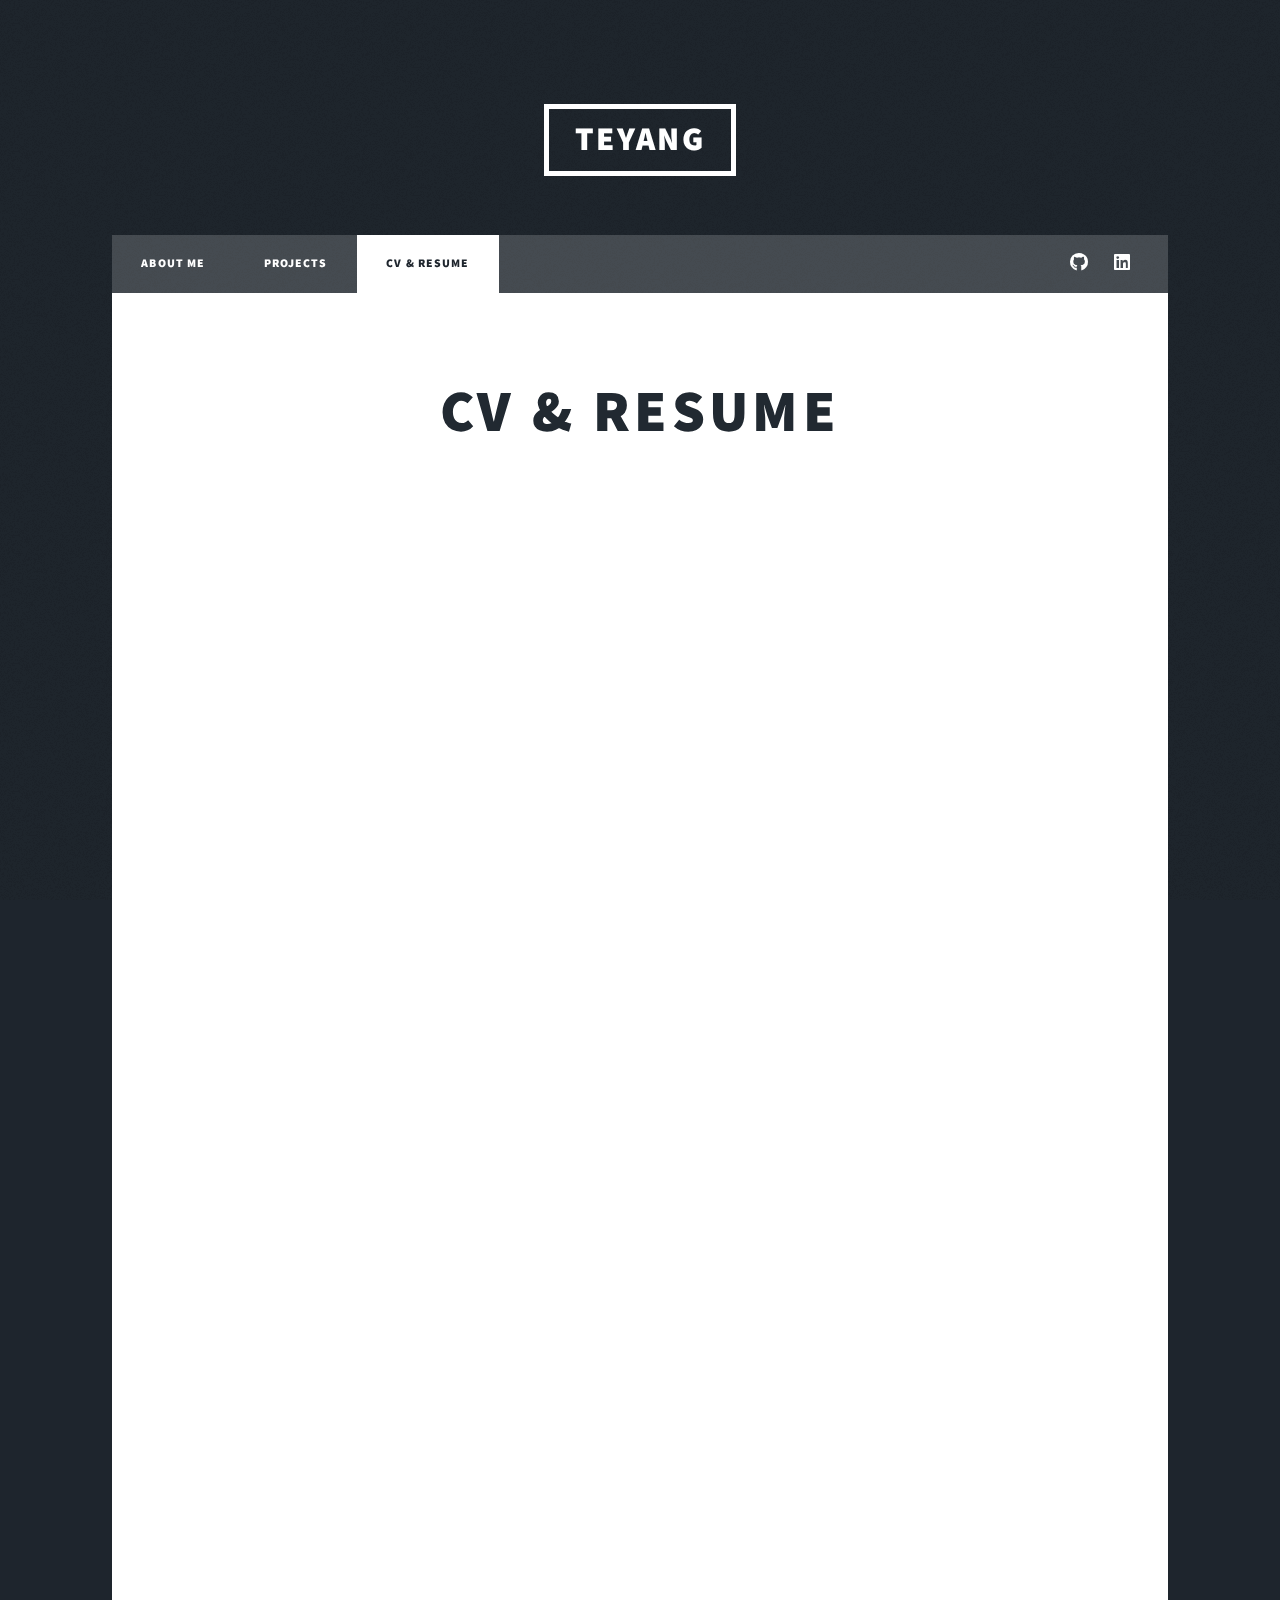
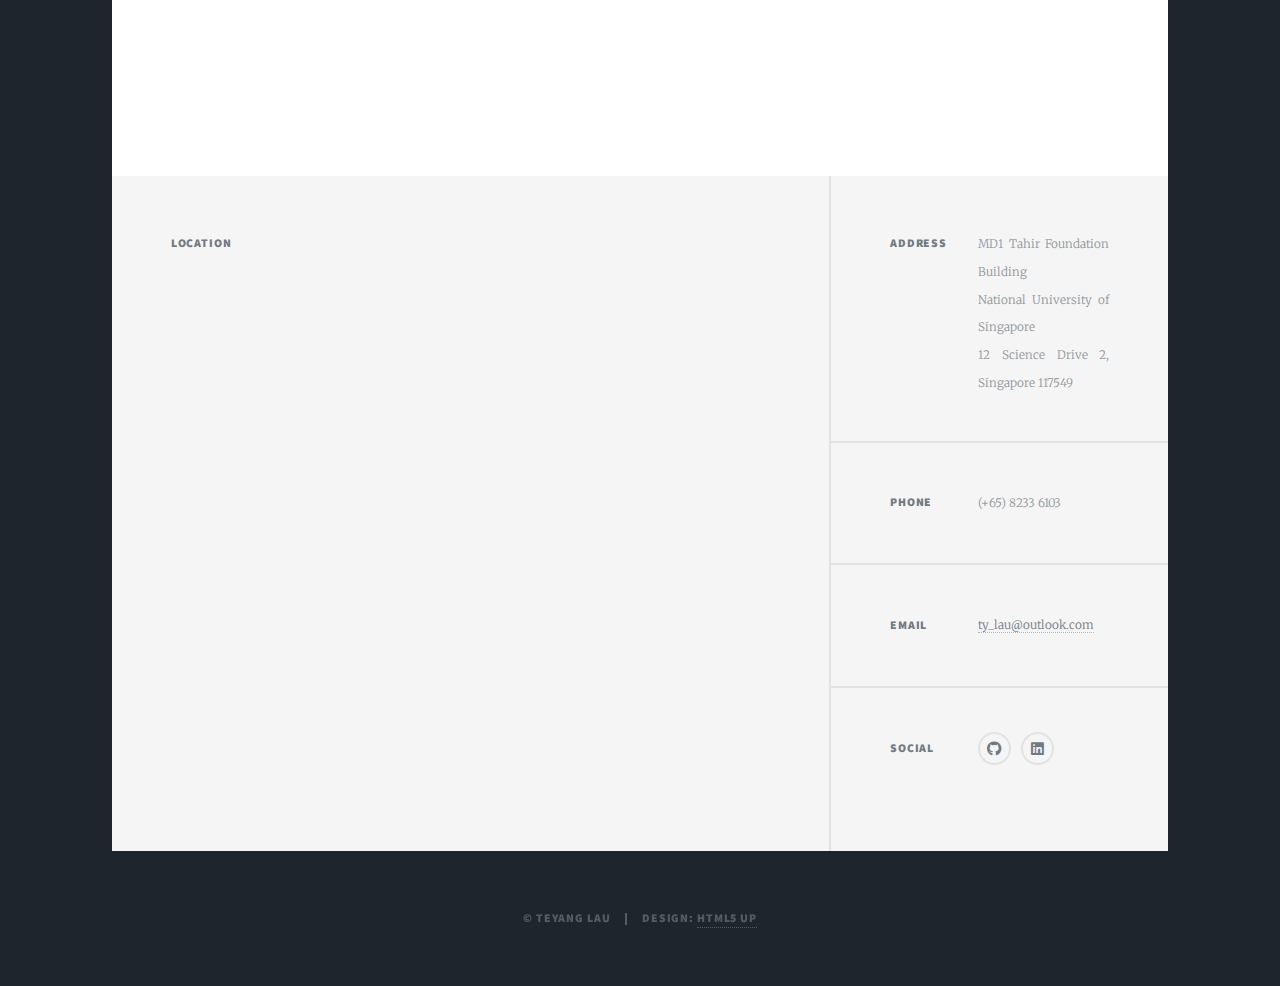
==== cv.html @ 0a4245a4 "updated cv and resume" ====
<!DOCTYPE HTML>
<!--
	Massively by HTML5 UP
	html5up.net | @ajlkn
	Free for personal and commercial use under the CCA 3.0 license (html5up.net/license)
-->
<html>
	<head>
		<title>CV - TeYang Lau</title>
		<meta charset="utf-8" />
		<meta name="viewport" content="width=device-width, initial-scale=1, user-scalable=no" />
		<link rel="stylesheet" href="assets/css/main.css" />
		<noscript><link rel="stylesheet" href="assets/css/noscript.css" /></noscript>
	</head>
	<body class="is-preload">

		<!-- Wrapper -->
			<div id="wrapper">

				<!-- Header -->
					<header id="header">
						<a href="index.html" class="logo">TeYang</a>
					</header>

				<!-- Nav -->
					<nav id="nav">
						<ul class="links">
							<li><a href="index.html">About Me</a></li>
							<li><a href="projects.html">Projects</a></li>
							<li class="active"><a href="cv.html">CV & Resume</a></li>
						</ul>
						<ul class="icons">
							<li><a href="https://github.com/teyang-lau" target="_blank" class="icon brands fa-github"><span class="label">GitHub</span></a></li>
							<li><a href="https://linkedin.com/in/teyang-lau" target="_blank" class="icon brands fa-linkedin"><span class="label">Linkedin</span></a></li>
						</ul>
					</nav>

				<!-- Main -->
					<div id="main">

						<!-- Post -->
							<section class="post">
								<header class="major">
									<h1>CV & Resume</h1>
								</header>
								<iframe src="images/CV_Resume.pdf#toolbar=0" width="100%" height="1200px"></iframe>

								

</code></pre>

							</section>

					</div>

				<!-- Footer -->
				<footer id="footer">
					<section>
						<h3>Location</h3>
						<br />
						<iframe width="600" height="500" frameborder="0" scrolling="no" marginheight="0" marginwidth="0" src="https://maps.google.com/maps?width=506&amp;height=400&amp;hl=en&amp;q=%20Singapore+(Location)&amp;t=&amp;z=2&amp;ie=UTF8&amp;iwloc=B&amp;output=embed">
						</iframe>
					</section>
					<section class="split contact">
						<section class="alt">
							<h3>Address</h3>
							<p> MD1 Tahir Foundation Building <br />
							National University of Singapore <br />
							12 Science Drive 2, Singapore 117549</p>
						</section>
						<section>
							<h3>Phone</h3>
							<p>(+65) 8233 6103</p>
						</section>
						<section>
							<h3>Email</h3>
							<p><a href="mailto:ty_lau@outlook.com">ty_lau@outlook.com</a></p>
						</section>
						<section>
							<h3>Social</h3>
							<ul class="icons alt">
								<li><a href="https://github.com/teyang-lau" target="_blank" class="icon brands alt fa-github"><span class="label">GitHub</span></a></li>
							<li><a href="https://linkedin.com/in/teyang-lau" target="_blank" class="icon brands alt fa-linkedin"><span class="label">Linkedin</span></a></li>
							</ul>
						</section>
					</section>
				</footer>

				<!-- Copyright -->
					<div id="copyright">
						<ul><li>&copy; TeYang Lau</li><li>Design: <a href="https://html5up.net">HTML5 UP</a></li></ul>
					</div>

			</div>

		<!-- Scripts -->
			<script src="assets/js/jquery.min.js"></script>
			<script src="assets/js/jquery.scrollex.min.js"></script>
			<script src="assets/js/jquery.scrolly.min.js"></script>
			<script src="assets/js/browser.min.js"></script>
			<script src="assets/js/breakpoints.min.js"></script>
			<script src="assets/js/util.js"></script>
			<script src="assets/js/main.js"></script>

	</body>
</html>
---- assets/css/main.css ----
@import url(fontawesome-all.min.css);
@import url("https://fonts.googleapis.com/css?family=Merriweather:300,700,300italic,700italic|Source+Sans+Pro:900");

/*
	Massively by HTML5 UP
	html5up.net | @ajlkn
	Free for personal and commercial use under the CCA 3.0 license (html5up.net/license)
*/

html, body, div, span, applet, object,
iframe, h1, h2, h3, h4, h5, h6, p, blockquote,
pre, a, abbr, acronym, address, big, cite,
code, del, dfn, em, img, ins, kbd, q, s, samp,
small, strike, strong, sub, sup, tt, var, b,
u, i, center, dl, dt, dd, ol, ul, li, fieldset,
form, label, legend, table, caption, tbody,
tfoot, thead, tr, th, td, article, aside,
canvas, details, embed, figure, figcaption,
footer, header, hgroup, menu, nav, output, ruby,
section, summary, time, mark, audio, video {
	margin: 0;
	padding: 0;
	border: 0;
	font-size: 100%;
	font: inherit;
	vertical-align: baseline;}

article, aside, details, figcaption, figure,
footer, header, hgroup, menu, nav, section {
	display: block;}

body {
	line-height: 1;
}

ol, ul {
	list-style: none;
}

blockquote, q {
	quotes: none;
}

	blockquote:before, blockquote:after, q:before, q:after {
		content: '';
		content: none;
	}

table {
	border-collapse: collapse;
	border-spacing: 0;
}

body {
	-webkit-text-size-adjust: none;
}

mark {
	background-color: transparent;
	color: inherit;
}

input::-moz-focus-inner {
	border: 0;
	padding: 0;
}

input, select, textarea {
	-moz-appearance: none;
	-webkit-appearance: none;
	-ms-appearance: none;
	appearance: none;
}

/* Basic */

	@-ms-viewport {
		width: device-width;
	}

	body {
		-ms-overflow-style: scrollbar;
	}

	@media screen and (max-width: 480px) {

		html, body {
			min-width: 320px;
		}

	}

	html {
		box-sizing: border-box;
	}

	*, *:before, *:after {
		box-sizing: inherit;
	}

	body {
		background-color: #1e252d;
	}

		body.is-preload *, body.is-preload *:before, body.is-preload *:after {
			-moz-animation: none !important;
			-webkit-animation: none !important;
			-ms-animation: none !important;
			animation: none !important;
			-moz-transition: none !important;
			-webkit-transition: none !important;
			-ms-transition: none !important;
			transition: none !important;
		}

/* Type */

	html {
		font-size: 16pt;
	}

		@media screen and (max-width: 1680px) {

			html {
				font-size: 12pt;
			}

		}

		@media screen and (max-width: 1280px) {

			html {
				font-size: 11pt;
			}

		}

		@media screen and (max-width: 360px) {

			html {
				font-size: 10pt;
			}

		}

	body {
		color: #212931;
	}

	body, input, select, textarea {
		font-family: "Merriweather", Georgia, serif;
		font-weight: 300;
		font-size: 1rem;
		line-height: 2.375;
	}

	a {
		-moz-transition: color 0.2s ease-in-out, background-color 0.2s ease-in-out, border-color 0.2s ease-in-out, box-shadow 0.2s ease-in-out;
		-webkit-transition: color 0.2s ease-in-out, background-color 0.2s ease-in-out, border-color 0.2s ease-in-out, box-shadow 0.2s ease-in-out;
		-ms-transition: color 0.2s ease-in-out, background-color 0.2s ease-in-out, border-color 0.2s ease-in-out, box-shadow 0.2s ease-in-out;
		transition: color 0.2s ease-in-out, background-color 0.2s ease-in-out, border-color 0.2s ease-in-out, box-shadow 0.2s ease-in-out;
		border-bottom: dotted 1px;
		text-decoration: none;
	}

		a:hover {
			border-bottom-color: transparent;
		}

	strong, b {
		font-weight: 600;
	}

	em, i {
		font-style: italic;
	}

	p {
		text-align: justify;
		margin: 0 0 2rem 0;
	}

	h1, h2, h3, h4, h5, h6 {
		font-family: "Source Sans Pro", Helvetica, sans-serif;
		font-weight: 900;
		line-height: 1.5;
		letter-spacing: 0.075em;
		text-transform: uppercase;
		margin: 0 0 1rem 0;
	}

		h1 a, h2 a, h3 a, h4 a, h5 a, h6 a {
			border-bottom: 0;
			color: inherit;
			text-decoration: none;
		}

	h1 {
		font-size: 4rem;
		line-height: 1.1;
		margin: 0 0 2rem 0;
	}

	h2 {
		font-size: 1.75rem;
		line-height: 1.3;
		margin: 0 0 1.5rem 0;
	}

	h3 {
		font-size: 1.25rem;
		margin: 0 0 1.5rem 0;
	}

	h4 {
		font-size: 1rem;
	}

	h5 {
		font-size: 0.9rem;
	}

	h6 {
		font-size: 0.8rem;
	}

	sub {
		font-size: 0.8rem;
		position: relative;
		top: 0.5rem;
	}

	sup {
		font-size: 0.8rem;
		position: relative;
		top: -0.5rem;
	}

	blockquote {
		border-left: solid 4px;
		font-style: italic;
		margin: 0 0 2rem 0;
		padding: 0.5rem 0 0.5rem 2rem;
	}

	code {
		border: solid 2px;
		font-family: "Courier New", monospace;
		font-size: 0.9rem;
		margin: 0 0.25rem;
		padding: 0.25rem 0.65rem;
	}

	pre {
		-webkit-overflow-scrolling: touch;
		font-family: "Courier New", monospace;
		font-size: 0.9rem;
		margin: 0 0 2rem 0;
	}

		pre code {
			display: block;
			line-height: 1.75;
			padding: 1rem 1.5rem;
			overflow-x: auto;
		}

	hr {
		border: 0;
		border-bottom: solid 2px;
		margin: 3rem 0;
	}

		hr.major {
			margin: 5rem 0;
		}

	.align-left {
		text-align: left;
	}

	.align-center {
		text-align: center;
	}

	.align-right {
		text-align: right;
	}

	input, select, textarea {
		color: #212931;
	}

	a {
		color: #212931;
		border-bottom-color: rgba(33, 41, 49, 0.5);
	}

		a:hover {
			border-bottom-color: transparent;
			color: #18bfef !important;
		}

	strong, b {
		color: #212931;
	}

	h1, h2, h3, h4, h5, h6 {
		color: #212931;
	}

	blockquote {
		border-left-color: #eeeeee;
	}

	code {
		background: rgba(220, 220, 220, 0.25);
		border-color: #eeeeee;
	}

	hr {
		border-bottom-color: #eeeeee;
	}

/* Row */

	.row {
		display: flex;
		flex-wrap: wrap;
		box-sizing: border-box;
		align-items: stretch;
	}

		.row > * {
			box-sizing: border-box;
		}

		.row.gtr-uniform > * > :last-child {
			margin-bottom: 0;
		}

		.row.aln-left {
			justify-content: flex-start;
		}

		.row.aln-center {
			justify-content: center;
		}

		.row.aln-right {
			justify-content: flex-end;
		}

		.row.aln-top {
			align-items: flex-start;
		}

		.row.aln-middle {
			align-items: center;
		}

		.row.aln-bottom {
			align-items: flex-end;
		}

		.row > .imp {
			order: -1;
		}

		.row > .col-1 {
			width: 8.33333%;
		}

		.row > .off-1 {
			margin-left: 8.33333%;
		}

		.row > .col-2 {
			width: 16.66667%;
		}

		.row > .off-2 {
			margin-left: 16.66667%;
		}

		.row > .col-3 {
			width: 25%;
		}

		.row > .off-3 {
			margin-left: 25%;
		}

		.row > .col-4 {
			width: 33.33333%;
		}

		.row > .off-4 {
			margin-left: 33.33333%;
		}

		.row > .col-5 {
			width: 41.66667%;
		}

		.row > .off-5 {
			margin-left: 41.66667%;
		}

		.row > .col-6 {
			width: 50%;
		}

		.row > .off-6 {
			margin-left: 50%;
		}

		.row > .col-7 {
			width: 58.33333%;
		}

		.row > .off-7 {
			margin-left: 58.33333%;
		}

		.row > .col-8 {
			width: 66.66667%;
		}

		.row > .off-8 {
			margin-left: 66.66667%;
		}

		.row > .col-9 {
			width: 75%;
		}

		.row > .off-9 {
			margin-left: 75%;
		}

		.row > .col-10 {
			width: 83.33333%;
		}

		.row > .off-10 {
			margin-left: 83.33333%;
		}

		.row > .col-11 {
			width: 91.66667%;
		}

		.row > .off-11 {
			margin-left: 91.66667%;
		}

		.row > .col-12 {
			width: 100%;
		}

		.row > .off-12 {
			margin-left: 100%;
		}

		.row.gtr-0 {
			margin-top: 0;
			margin-left: 0rem;
		}

			.row.gtr-0 > * {
				padding: 0 0 0 0rem;
			}

			.row.gtr-0.gtr-uniform {
				margin-top: 0rem;
			}

				.row.gtr-0.gtr-uniform > * {
					padding-top: 0rem;
				}

		.row.gtr-25 {
			margin-top: 0;
			margin-left: -0.375rem;
		}

			.row.gtr-25 > * {
				padding: 0 0 0 0.375rem;
			}

			.row.gtr-25.gtr-uniform {
				margin-top: -0.375rem;
			}

				.row.gtr-25.gtr-uniform > * {
					padding-top: 0.375rem;
				}

		.row.gtr-50 {
			margin-top: 0;
			margin-left: -0.75rem;
		}

			.row.gtr-50 > * {
				padding: 0 0 0 0.75rem;
			}

			.row.gtr-50.gtr-uniform {
				margin-top: -0.75rem;
			}

				.row.gtr-50.gtr-uniform > * {
					padding-top: 0.75rem;
				}

		.row {
			margin-top: 0;
			margin-left: -1.5rem;
		}

			.row > * {
				padding: 0 0 0 1.5rem;
			}

			.row.gtr-uniform {
				margin-top: -1.5rem;
			}

				.row.gtr-uniform > * {
					padding-top: 1.5rem;
				}

		.row.gtr-150 {
			margin-top: 0;
			margin-left: -2.25rem;
		}

			.row.gtr-150 > * {
				padding: 0 0 0 2.25rem;
			}

			.row.gtr-150.gtr-uniform {
				margin-top: -2.25rem;
			}

				.row.gtr-150.gtr-uniform > * {
					padding-top: 2.25rem;
				}

		.row.gtr-200 {
			margin-top: 0;
			margin-left: -3rem;
		}

			.row.gtr-200 > * {
				padding: 0 0 0 3rem;
			}

			.row.gtr-200.gtr-uniform {
				margin-top: -3rem;
			}

				.row.gtr-200.gtr-uniform > * {
					padding-top: 3rem;
				}

		@media screen and (max-width: 1680px) {

			.row {
				display: flex;
				flex-wrap: wrap;
				box-sizing: border-box;
				align-items: stretch;
			}

				.row > * {
					box-sizing: border-box;
				}

				.row.gtr-uniform > * > :last-child {
					margin-bottom: 0;
				}

				.row.aln-left {
					justify-content: flex-start;
				}

				.row.aln-center {
					justify-content: center;
				}

				.row.aln-right {
					justify-content: flex-end;
				}

				.row.aln-top {
					align-items: flex-start;
				}

				.row.aln-middle {
					align-items: center;
				}

				.row.aln-bottom {
					align-items: flex-end;
				}

				.row > .imp-xlarge {
					order: -1;
				}

				.row > .col-1-xlarge {
					width: 8.33333%;
				}

				.row > .off-1-xlarge {
					margin-left: 8.33333%;
				}

				.row > .col-2-xlarge {
					width: 16.66667%;
				}

				.row > .off-2-xlarge {
					margin-left: 16.66667%;
				}

				.row > .col-3-xlarge {
					width: 25%;
				}

				.row > .off-3-xlarge {
					margin-left: 25%;
				}

				.row > .col-4-xlarge {
					width: 33.33333%;
				}

				.row > .off-4-xlarge {
					margin-left: 33.33333%;
				}

				.row > .col-5-xlarge {
					width: 41.66667%;
				}

				.row > .off-5-xlarge {
					margin-left: 41.66667%;
				}

				.row > .col-6-xlarge {
					width: 50%;
				}

				.row > .off-6-xlarge {
					margin-left: 50%;
				}

				.row > .col-7-xlarge {
					width: 58.33333%;
				}

				.row > .off-7-xlarge {
					margin-left: 58.33333%;
				}

				.row > .col-8-xlarge {
					width: 66.66667%;
				}

				.row > .off-8-xlarge {
					margin-left: 66.66667%;
				}

				.row > .col-9-xlarge {
					width: 75%;
				}

				.row > .off-9-xlarge {
					margin-left: 75%;
				}

				.row > .col-10-xlarge {
					width: 83.33333%;
				}

				.row > .off-10-xlarge {
					margin-left: 83.33333%;
				}

				.row > .col-11-xlarge {
					width: 91.66667%;
				}

				.row > .off-11-xlarge {
					margin-left: 91.66667%;
				}

				.row > .col-12-xlarge {
					width: 100%;
				}

				.row > .off-12-xlarge {
					margin-left: 100%;
				}

				.row.gtr-0 {
					margin-top: 0;
					margin-left: 0rem;
				}

					.row.gtr-0 > * {
						padding: 0 0 0 0rem;
					}

					.row.gtr-0.gtr-uniform {
						margin-top: 0rem;
					}

						.row.gtr-0.gtr-uniform > * {
							padding-top: 0rem;
						}

				.row.gtr-25 {
					margin-top: 0;
					margin-left: -0.375rem;
				}

					.row.gtr-25 > * {
						padding: 0 0 0 0.375rem;
					}

					.row.gtr-25.gtr-uniform {
						margin-top: -0.375rem;
					}

						.row.gtr-25.gtr-uniform > * {
							padding-top: 0.375rem;
						}

				.row.gtr-50 {
					margin-top: 0;
					margin-left: -0.75rem;
				}

					.row.gtr-50 > * {
						padding: 0 0 0 0.75rem;
					}

					.row.gtr-50.gtr-uniform {
						margin-top: -0.75rem;
					}

						.row.gtr-50.gtr-uniform > * {
							padding-top: 0.75rem;
						}

				.row {
					margin-top: 0;
					margin-left: -1.5rem;
				}

					.row > * {
						padding: 0 0 0 1.5rem;
					}

					.row.gtr-uniform {
						margin-top: -1.5rem;
					}

						.row.gtr-uniform > * {
							padding-top: 1.5rem;
						}

				.row.gtr-150 {
					margin-top: 0;
					margin-left: -2.25rem;
				}

					.row.gtr-150 > * {
						padding: 0 0 0 2.25rem;
					}

					.row.gtr-150.gtr-uniform {
						margin-top: -2.25rem;
					}

						.row.gtr-150.gtr-uniform > * {
							padding-top: 2.25rem;
						}

				.row.gtr-200 {
					margin-top: 0;
					margin-left: -3rem;
				}

					.row.gtr-200 > * {
						padding: 0 0 0 3rem;
					}

					.row.gtr-200.gtr-uniform {
						margin-top: -3rem;
					}

						.row.gtr-200.gtr-uniform > * {
							padding-top: 3rem;
						}

		}

		@media screen and (max-width: 1280px) {

			.row {
				display: flex;
				flex-wrap: wrap;
				box-sizing: border-box;
				align-items: stretch;
			}

				.row > * {
					box-sizing: border-box;
				}

				.row.gtr-uniform > * > :last-child {
					margin-bottom: 0;
				}

				.row.aln-left {
					justify-content: flex-start;
				}

				.row.aln-center {
					justify-content: center;
				}

				.row.aln-right {
					justify-content: flex-end;
				}

				.row.aln-top {
					align-items: flex-start;
				}

				.row.aln-middle {
					align-items: center;
				}

				.row.aln-bottom {
					align-items: flex-end;
				}

				.row > .imp-large {
					order: -1;
				}

				.row > .col-1-large {
					width: 8.33333%;
				}

				.row > .off-1-large {
					margin-left: 8.33333%;
				}

				.row > .col-2-large {
					width: 16.66667%;
				}

				.row > .off-2-large {
					margin-left: 16.66667%;
				}

				.row > .col-3-large {
					width: 25%;
				}

				.row > .off-3-large {
					margin-left: 25%;
				}

				.row > .col-4-large {
					width: 33.33333%;
				}

				.row > .off-4-large {
					margin-left: 33.33333%;
				}

				.row > .col-5-large {
					width: 41.66667%;
				}

				.row > .off-5-large {
					margin-left: 41.66667%;
				}

				.row > .col-6-large {
					width: 50%;
				}

				.row > .off-6-large {
					margin-left: 50%;
				}

				.row > .col-7-large {
					width: 58.33333%;
				}

				.row > .off-7-large {
					margin-left: 58.33333%;
				}

				.row > .col-8-large {
					width: 66.66667%;
				}

				.row > .off-8-large {
					margin-left: 66.66667%;
				}

				.row > .col-9-large {
					width: 75%;
				}

				.row > .off-9-large {
					margin-left: 75%;
				}

				.row > .col-10-large {
					width: 83.33333%;
				}

				.row > .off-10-large {
					margin-left: 83.33333%;
				}

				.row > .col-11-large {
					width: 91.66667%;
				}

				.row > .off-11-large {
					margin-left: 91.66667%;
				}

				.row > .col-12-large {
					width: 100%;
				}

				.row > .off-12-large {
					margin-left: 100%;
				}

				.row.gtr-0 {
					margin-top: 0;
					margin-left: 0rem;
				}

					.row.gtr-0 > * {
						padding: 0 0 0 0rem;
					}

					.row.gtr-0.gtr-uniform {
						margin-top: 0rem;
					}

						.row.gtr-0.gtr-uniform > * {
							padding-top: 0rem;
						}

				.row.gtr-25 {
					margin-top: 0;
					margin-left: -0.375rem;
				}

					.row.gtr-25 > * {
						padding: 0 0 0 0.375rem;
					}

					.row.gtr-25.gtr-uniform {
						margin-top: -0.375rem;
					}

						.row.gtr-25.gtr-uniform > * {
							padding-top: 0.375rem;
						}

				.row.gtr-50 {
					margin-top: 0;
					margin-left: -0.75rem;
				}

					.row.gtr-50 > * {
						padding: 0 0 0 0.75rem;
					}

					.row.gtr-50.gtr-uniform {
						margin-top: -0.75rem;
					}

						.row.gtr-50.gtr-uniform > * {
							padding-top: 0.75rem;
						}

				.row {
					margin-top: 0;
					margin-left: -1.5rem;
				}

					.row > * {
						padding: 0 0 0 1.5rem;
					}

					.row.gtr-uniform {
						margin-top: -1.5rem;
					}

						.row.gtr-uniform > * {
							padding-top: 1.5rem;
						}

				.row.gtr-150 {
					margin-top: 0;
					margin-left: -2.25rem;
				}

					.row.gtr-150 > * {
						padding: 0 0 0 2.25rem;
					}

					.row.gtr-150.gtr-uniform {
						margin-top: -2.25rem;
					}

						.row.gtr-150.gtr-uniform > * {
							padding-top: 2.25rem;
						}

				.row.gtr-200 {
					margin-top: 0;
					margin-left: -3rem;
				}

					.row.gtr-200 > * {
						padding: 0 0 0 3rem;
					}

					.row.gtr-200.gtr-uniform {
						margin-top: -3rem;
					}

						.row.gtr-200.gtr-uniform > * {
							padding-top: 3rem;
						}

		}

		@media screen and (max-width: 980px) {

			.row {
				display: flex;
				flex-wrap: wrap;
				box-sizing: border-box;
				align-items: stretch;
			}

				.row > * {
					box-sizing: border-box;
				}

				.row.gtr-uniform > * > :last-child {
					margin-bottom: 0;
				}

				.row.aln-left {
					justify-content: flex-start;
				}

				.row.aln-center {
					justify-content: center;
				}

				.row.aln-right {
					justify-content: flex-end;
				}

				.row.aln-top {
					align-items: flex-start;
				}

				.row.aln-middle {
					align-items: center;
				}

				.row.aln-bottom {
					align-items: flex-end;
				}

				.row > .imp-medium {
					order: -1;
				}

				.row > .col-1-medium {
					width: 8.33333%;
				}

				.row > .off-1-medium {
					margin-left: 8.33333%;
				}

				.row > .col-2-medium {
					width: 16.66667%;
				}

				.row > .off-2-medium {
					margin-left: 16.66667%;
				}

				.row > .col-3-medium {
					width: 25%;
				}

				.row > .off-3-medium {
					margin-left: 25%;
				}

				.row > .col-4-medium {
					width: 33.33333%;
				}

				.row > .off-4-medium {
					margin-left: 33.33333%;
				}

				.row > .col-5-medium {
					width: 41.66667%;
				}

				.row > .off-5-medium {
					margin-left: 41.66667%;
				}

				.row > .col-6-medium {
					width: 50%;
				}

				.row > .off-6-medium {
					margin-left: 50%;
				}

				.row > .col-7-medium {
					width: 58.33333%;
				}

				.row > .off-7-medium {
					margin-left: 58.33333%;
				}

				.row > .col-8-medium {
					width: 66.66667%;
				}

				.row > .off-8-medium {
					margin-left: 66.66667%;
				}

				.row > .col-9-medium {
					width: 75%;
				}

				.row > .off-9-medium {
					margin-left: 75%;
				}

				.row > .col-10-medium {
					width: 83.33333%;
				}

				.row > .off-10-medium {
					margin-left: 83.33333%;
				}

				.row > .col-11-medium {
					width: 91.66667%;
				}

				.row > .off-11-medium {
					margin-left: 91.66667%;
				}

				.row > .col-12-medium {
					width: 100%;
				}

				.row > .off-12-medium {
					margin-left: 100%;
				}

				.row.gtr-0 {
					margin-top: 0;
					margin-left: 0rem;
				}

					.row.gtr-0 > * {
						padding: 0 0 0 0rem;
					}

					.row.gtr-0.gtr-uniform {
						margin-top: 0rem;
					}

						.row.gtr-0.gtr-uniform > * {
							padding-top: 0rem;
						}

				.row.gtr-25 {
					margin-top: 0;
					margin-left: -0.375rem;
				}

					.row.gtr-25 > * {
						padding: 0 0 0 0.375rem;
					}

					.row.gtr-25.gtr-uniform {
						margin-top: -0.375rem;
					}

						.row.gtr-25.gtr-uniform > * {
							padding-top: 0.375rem;
						}

				.row.gtr-50 {
					margin-top: 0;
					margin-left: -0.75rem;
				}

					.row.gtr-50 > * {
						padding: 0 0 0 0.75rem;
					}

					.row.gtr-50.gtr-uniform {
						margin-top: -0.75rem;
					}

						.row.gtr-50.gtr-uniform > * {
							padding-top: 0.75rem;
						}

				.row {
					margin-top: 0;
					margin-left: -1.5rem;
				}

					.row > * {
						padding: 0 0 0 1.5rem;
					}

					.row.gtr-uniform {
						margin-top: -1.5rem;
					}

						.row.gtr-uniform > * {
							padding-top: 1.5rem;
						}

				.row.gtr-150 {
					margin-top: 0;
					margin-left: -2.25rem;
				}

					.row.gtr-150 > * {
						padding: 0 0 0 2.25rem;
					}

					.row.gtr-150.gtr-uniform {
						margin-top: -2.25rem;
					}

						.row.gtr-150.gtr-uniform > * {
							padding-top: 2.25rem;
						}

				.row.gtr-200 {
					margin-top: 0;
					margin-left: -3rem;
				}

					.row.gtr-200 > * {
						padding: 0 0 0 3rem;
					}

					.row.gtr-200.gtr-uniform {
						margin-top: -3rem;
					}

						.row.gtr-200.gtr-uniform > * {
							padding-top: 3rem;
						}

		}

		@media screen and (max-width: 736px) {

			.row {
				display: flex;
				flex-wrap: wrap;
				box-sizing: border-box;
				align-items: stretch;
			}

				.row > * {
					box-sizing: border-box;
				}

				.row.gtr-uniform > * > :last-child {
					margin-bottom: 0;
				}

				.row.aln-left {
					justify-content: flex-start;
				}

				.row.aln-center {
					justify-content: center;
				}

				.row.aln-right {
					justify-content: flex-end;
				}

				.row.aln-top {
					align-items: flex-start;
				}

				.row.aln-middle {
					align-items: center;
				}

				.row.aln-bottom {
					align-items: flex-end;
				}

				.row > .imp-small {
					order: -1;
				}

				.row > .col-1-small {
					width: 8.33333%;
				}

				.row > .off-1-small {
					margin-left: 8.33333%;
				}

				.row > .col-2-small {
					width: 16.66667%;
				}

				.row > .off-2-small {
					margin-left: 16.66667%;
				}

				.row > .col-3-small {
					width: 25%;
				}

				.row > .off-3-small {
					margin-left: 25%;
				}

				.row > .col-4-small {
					width: 33.33333%;
				}

				.row > .off-4-small {
					margin-left: 33.33333%;
				}

				.row > .col-5-small {
					width: 41.66667%;
				}

				.row > .off-5-small {
					margin-left: 41.66667%;
				}

				.row > .col-6-small {
					width: 50%;
				}

				.row > .off-6-small {
					margin-left: 50%;
				}

				.row > .col-7-small {
					width: 58.33333%;
				}

				.row > .off-7-small {
					margin-left: 58.33333%;
				}

				.row > .col-8-small {
					width: 66.66667%;
				}

				.row > .off-8-small {
					margin-left: 66.66667%;
				}

				.row > .col-9-small {
					width: 75%;
				}

				.row > .off-9-small {
					margin-left: 75%;
				}

				.row > .col-10-small {
					width: 83.33333%;
				}

				.row > .off-10-small {
					margin-left: 83.33333%;
				}

				.row > .col-11-small {
					width: 91.66667%;
				}

				.row > .off-11-small {
					margin-left: 91.66667%;
				}

				.row > .col-12-small {
					width: 100%;
				}

				.row > .off-12-small {
					margin-left: 100%;
				}

				.row.gtr-0 {
					margin-top: 0;
					margin-left: 0rem;
				}

					.row.gtr-0 > * {
						padding: 0 0 0 0rem;
					}

					.row.gtr-0.gtr-uniform {
						margin-top: 0rem;
					}

						.row.gtr-0.gtr-uniform > * {
							padding-top: 0rem;
						}

				.row.gtr-25 {
					margin-top: 0;
					margin-left: -0.375rem;
				}

					.row.gtr-25 > * {
						padding: 0 0 0 0.375rem;
					}

					.row.gtr-25.gtr-uniform {
						margin-top: -0.375rem;
					}

						.row.gtr-25.gtr-uniform > * {
							padding-top: 0.375rem;
						}

				.row.gtr-50 {
					margin-top: 0;
					margin-left: -0.75rem;
				}

					.row.gtr-50 > * {
						padding: 0 0 0 0.75rem;
					}

					.row.gtr-50.gtr-uniform {
						margin-top: -0.75rem;
					}

						.row.gtr-50.gtr-uniform > * {
							padding-top: 0.75rem;
						}

				.row {
					margin-top: 0;
					margin-left: -1.5rem;
				}

					.row > * {
						padding: 0 0 0 1.5rem;
					}

					.row.gtr-uniform {
						margin-top: -1.5rem;
					}

						.row.gtr-uniform > * {
							padding-top: 1.5rem;
						}

				.row.gtr-150 {
					margin-top: 0;
					margin-left: -2.25rem;
				}

					.row.gtr-150 > * {
						padding: 0 0 0 2.25rem;
					}

					.row.gtr-150.gtr-uniform {
						margin-top: -2.25rem;
					}

						.row.gtr-150.gtr-uniform > * {
							padding-top: 2.25rem;
						}

				.row.gtr-200 {
					margin-top: 0;
					margin-left: -3rem;
				}

					.row.gtr-200 > * {
						padding: 0 0 0 3rem;
					}

					.row.gtr-200.gtr-uniform {
						margin-top: -3rem;
					}

						.row.gtr-200.gtr-uniform > * {
							padding-top: 3rem;
						}

		}

		@media screen and (max-width: 480px) {

			.row {
				display: flex;
				flex-wrap: wrap;
				box-sizing: border-box;
				align-items: stretch;
			}

				.row > * {
					box-sizing: border-box;
				}

				.row.gtr-uniform > * > :last-child {
					margin-bottom: 0;
				}

				.row.aln-left {
					justify-content: flex-start;
				}

				.row.aln-center {
					justify-content: center;
				}

				.row.aln-right {
					justify-content: flex-end;
				}

				.row.aln-top {
					align-items: flex-start;
				}

				.row.aln-middle {
					align-items: center;
				}

				.row.aln-bottom {
					align-items: flex-end;
				}

				.row > .imp-xsmall {
					order: -1;
				}

				.row > .col-1-xsmall {
					width: 8.33333%;
				}

				.row > .off-1-xsmall {
					margin-left: 8.33333%;
				}

				.row > .col-2-xsmall {
					width: 16.66667%;
				}

				.row > .off-2-xsmall {
					margin-left: 16.66667%;
				}

				.row > .col-3-xsmall {
					width: 25%;
				}

				.row > .off-3-xsmall {
					margin-left: 25%;
				}

				.row > .col-4-xsmall {
					width: 33.33333%;
				}

				.row > .off-4-xsmall {
					margin-left: 33.33333%;
				}

				.row > .col-5-xsmall {
					width: 41.66667%;
				}

				.row > .off-5-xsmall {
					margin-left: 41.66667%;
				}

				.row > .col-6-xsmall {
					width: 50%;
				}

				.row > .off-6-xsmall {
					margin-left: 50%;
				}

				.row > .col-7-xsmall {
					width: 58.33333%;
				}

				.row > .off-7-xsmall {
					margin-left: 58.33333%;
				}

				.row > .col-8-xsmall {
					width: 66.66667%;
				}

				.row > .off-8-xsmall {
					margin-left: 66.66667%;
				}

				.row > .col-9-xsmall {
					width: 75%;
				}

				.row > .off-9-xsmall {
					margin-left: 75%;
				}

				.row > .col-10-xsmall {
					width: 83.33333%;
				}

				.row > .off-10-xsmall {
					margin-left: 83.33333%;
				}

				.row > .col-11-xsmall {
					width: 91.66667%;
				}

				.row > .off-11-xsmall {
					margin-left: 91.66667%;
				}

				.row > .col-12-xsmall {
					width: 100%;
				}

				.row > .off-12-xsmall {
					margin-left: 100%;
				}

				.row.gtr-0 {
					margin-top: 0;
					margin-left: 0rem;
				}

					.row.gtr-0 > * {
						padding: 0 0 0 0rem;
					}

					.row.gtr-0.gtr-uniform {
						margin-top: 0rem;
					}

						.row.gtr-0.gtr-uniform > * {
							padding-top: 0rem;
						}

				.row.gtr-25 {
					margin-top: 0;
					margin-left: -0.375rem;
				}

					.row.gtr-25 > * {
						padding: 0 0 0 0.375rem;
					}

					.row.gtr-25.gtr-uniform {
						margin-top: -0.375rem;
					}

						.row.gtr-25.gtr-uniform > * {
							padding-top: 0.375rem;
						}

				.row.gtr-50 {
					margin-top: 0;
					margin-left: -0.75rem;
				}

					.row.gtr-50 > * {
						padding: 0 0 0 0.75rem;
					}

					.row.gtr-50.gtr-uniform {
						margin-top: -0.75rem;
					}

						.row.gtr-50.gtr-uniform > * {
							padding-top: 0.75rem;
						}

				.row {
					margin-top: 0;
					margin-left: -1.5rem;
				}

					.row > * {
						padding: 0 0 0 1.5rem;
					}

					.row.gtr-uniform {
						margin-top: -1.5rem;
					}

						.row.gtr-uniform > * {
							padding-top: 1.5rem;
						}

				.row.gtr-150 {
					margin-top: 0;
					margin-left: -2.25rem;
				}

					.row.gtr-150 > * {
						padding: 0 0 0 2.25rem;
					}

					.row.gtr-150.gtr-uniform {
						margin-top: -2.25rem;
					}

						.row.gtr-150.gtr-uniform > * {
							padding-top: 2.25rem;
						}

				.row.gtr-200 {
					margin-top: 0;
					margin-left: -3rem;
				}

					.row.gtr-200 > * {
						padding: 0 0 0 3rem;
					}

					.row.gtr-200.gtr-uniform {
						margin-top: -3rem;
					}

						.row.gtr-200.gtr-uniform > * {
							padding-top: 3rem;
						}

		}

		@media screen and (max-width: 360px) {

			.row {
				display: flex;
				flex-wrap: wrap;
				box-sizing: border-box;
				align-items: stretch;
			}

				.row > * {
					box-sizing: border-box;
				}

				.row.gtr-uniform > * > :last-child {
					margin-bottom: 0;
				}

				.row.aln-left {
					justify-content: flex-start;
				}

				.row.aln-center {
					justify-content: center;
				}

				.row.aln-right {
					justify-content: flex-end;
				}

				.row.aln-top {
					align-items: flex-start;
				}

				.row.aln-middle {
					align-items: center;
				}

				.row.aln-bottom {
					align-items: flex-end;
				}

				.row > .imp-xxsmall {
					order: -1;
				}

				.row > .col-1-xxsmall {
					width: 8.33333%;
				}

				.row > .off-1-xxsmall {
					margin-left: 8.33333%;
				}

				.row > .col-2-xxsmall {
					width: 16.66667%;
				}

				.row > .off-2-xxsmall {
					margin-left: 16.66667%;
				}

				.row > .col-3-xxsmall {
					width: 25%;
				}

				.row > .off-3-xxsmall {
					margin-left: 25%;
				}

				.row > .col-4-xxsmall {
					width: 33.33333%;
				}

				.row > .off-4-xxsmall {
					margin-left: 33.33333%;
				}

				.row > .col-5-xxsmall {
					width: 41.66667%;
				}

				.row > .off-5-xxsmall {
					margin-left: 41.66667%;
				}

				.row > .col-6-xxsmall {
					width: 50%;
				}

				.row > .off-6-xxsmall {
					margin-left: 50%;
				}

				.row > .col-7-xxsmall {
					width: 58.33333%;
				}

				.row > .off-7-xxsmall {
					margin-left: 58.33333%;
				}

				.row > .col-8-xxsmall {
					width: 66.66667%;
				}

				.row > .off-8-xxsmall {
					margin-left: 66.66667%;
				}

				.row > .col-9-xxsmall {
					width: 75%;
				}

				.row > .off-9-xxsmall {
					margin-left: 75%;
				}

				.row > .col-10-xxsmall {
					width: 83.33333%;
				}

				.row > .off-10-xxsmall {
					margin-left: 83.33333%;
				}

				.row > .col-11-xxsmall {
					width: 91.66667%;
				}

				.row > .off-11-xxsmall {
					margin-left: 91.66667%;
				}

				.row > .col-12-xxsmall {
					width: 100%;
				}

				.row > .off-12-xxsmall {
					margin-left: 100%;
				}

				.row.gtr-0 {
					margin-top: 0;
					margin-left: 0rem;
				}

					.row.gtr-0 > * {
						padding: 0 0 0 0rem;
					}

					.row.gtr-0.gtr-uniform {
						margin-top: 0rem;
					}

						.row.gtr-0.gtr-uniform > * {
							padding-top: 0rem;
						}

				.row.gtr-25 {
					margin-top: 0;
					margin-left: -0.375rem;
				}

					.row.gtr-25 > * {
						padding: 0 0 0 0.375rem;
					}

					.row.gtr-25.gtr-uniform {
						margin-top: -0.375rem;
					}

						.row.gtr-25.gtr-uniform > * {
							padding-top: 0.375rem;
						}

				.row.gtr-50 {
					margin-top: 0;
					margin-left: -0.75rem;
				}

					.row.gtr-50 > * {
						padding: 0 0 0 0.75rem;
					}

					.row.gtr-50.gtr-uniform {
						margin-top: -0.75rem;
					}

						.row.gtr-50.gtr-uniform > * {
							padding-top: 0.75rem;
						}

				.row {
					margin-top: 0;
					margin-left: -1.5rem;
				}

					.row > * {
						padding: 0 0 0 1.5rem;
					}

					.row.gtr-uniform {
						margin-top: -1.5rem;
					}

						.row.gtr-uniform > * {
							padding-top: 1.5rem;
						}

				.row.gtr-150 {
					margin-top: 0;
					margin-left: -2.25rem;
				}

					.row.gtr-150 > * {
						padding: 0 0 0 2.25rem;
					}

					.row.gtr-150.gtr-uniform {
						margin-top: -2.25rem;
					}

						.row.gtr-150.gtr-uniform > * {
							padding-top: 2.25rem;
						}

				.row.gtr-200 {
					margin-top: 0;
					margin-left: -3rem;
				}

					.row.gtr-200 > * {
						padding: 0 0 0 3rem;
					}

					.row.gtr-200.gtr-uniform {
						margin-top: -3rem;
					}

						.row.gtr-200.gtr-uniform > * {
							padding-top: 3rem;
						}

		}

/* Box */

	.box {
		border: solid 2px;
		margin-bottom: 2rem;
		padding: 1.5rem;
	}

		.box > :last-child,
		.box > :last-child > :last-child,
		.box > :last-child > :last-child > :last-child {
			margin-bottom: 0;
		}

		.box.alt {
			border: 0;
			border-radius: 0;
			padding: 0;
		}

	.box {
		border-color: #eeeeee;
	}

/* Button */

	input[type="submit"],
	input[type="reset"],
	input[type="button"],
	button,
	.button {
		-moz-appearance: none;
		-webkit-appearance: none;
		-ms-appearance: none;
		appearance: none;
		-moz-transition: background-color 0.2s ease-in-out, box-shadow 0.2s ease-in-out, color 0.2s ease-in-out;
		-webkit-transition: background-color 0.2s ease-in-out, box-shadow 0.2s ease-in-out, color 0.2s ease-in-out;
		-ms-transition: background-color 0.2s ease-in-out, box-shadow 0.2s ease-in-out, color 0.2s ease-in-out;
		transition: background-color 0.2s ease-in-out, box-shadow 0.2s ease-in-out, color 0.2s ease-in-out;
		border: 0;
		border-radius: 0;
		cursor: pointer;
		display: inline-block;
		font-family: "Source Sans Pro", Helvetica, sans-serif;
		font-size: 0.8rem;
		font-weight: 900;
		letter-spacing: 0.075em;
		height: 3rem;
		line-height: 3rem;
		padding: 0 2rem;
		text-align: center;
		text-decoration: none;
		text-transform: uppercase;
		white-space: nowrap;
	}

		input[type="submit"].icon:before,
		input[type="reset"].icon:before,
		input[type="button"].icon:before,
		button.icon:before,
		.button.icon:before {
			margin-right: 0.5rem;
		}

		input[type="submit"].icon.solo,
		input[type="reset"].icon.solo,
		input[type="button"].icon.solo,
		button.icon.solo,
		.button.icon.solo {
			position: relative;
			width: 4rem;
			height: 4rem;
			line-height: 4rem;
			border-radius: 4rem;
			text-indent: 4rem;
			overflow: hidden;
			padding: 0;
			white-space: nowrap;
		}

			input[type="submit"].icon.solo:before,
			input[type="reset"].icon.solo:before,
			input[type="button"].icon.solo:before,
			button.icon.solo:before,
			.button.icon.solo:before {
				position: absolute;
				display: block;
				top: 0;
				left: 0;
				width: inherit;
				height: inherit;
				line-height: inherit;
				font-size: 1.25rem;
				margin-right: 0;
				text-align: center;
				text-indent: 0;
			}

		input[type="submit"].fit,
		input[type="reset"].fit,
		input[type="button"].fit,
		button.fit,
		.button.fit {
			width: 100%;
		}

		input[type="submit"].small,
		input[type="reset"].small,
		input[type="button"].small,
		button.small,
		.button.small {
			font-size: 0.7rem;
			height: 2.5rem;
			line-height: 2.5rem;
			padding: 0 1.5rem;
		}

		input[type="submit"].large,
		input[type="reset"].large,
		input[type="button"].large,
		button.large,
		.button.large {
			font-size: 0.9rem;
			height: 3.5rem;
			line-height: 3.5rem;
			padding: 0 2.75rem;
		}

		@media screen and (max-width: 980px) {

			input[type="submit"],
			input[type="reset"],
			input[type="button"],
			button,
			.button {
				font-size: 0.9rem;
				height: 3.25rem;
				line-height: 3.25rem;
			}

				input[type="submit"].large,
				input[type="reset"].large,
				input[type="button"].large,
				button.large,
				.button.large {
					font-size: 1rem;
					height: 3.75rem;
					line-height: 3.75rem;
				}

		}

		input[type="submit"].disabled, input[type="submit"]:disabled,
		input[type="reset"].disabled,
		input[type="reset"]:disabled,
		input[type="button"].disabled,
		input[type="button"]:disabled,
		button.disabled,
		button:disabled,
		.button.disabled,
		.button:disabled {
			pointer-events: none;
			opacity: 0.25;
		}

	input[type="submit"],
	input[type="reset"],
	input[type="button"],
	button,
	.button {
		background-color: transparent;
		box-shadow: inset 0 0 0 2px #212931;
		color: #212931 !important;
	}

		input[type="submit"]:hover,
		input[type="reset"]:hover,
		input[type="button"]:hover,
		button:hover,
		.button:hover {
			box-shadow: inset 0 0 0 2px #18bfef;
			color: #18bfef !important;
		}

		input[type="submit"].primary,
		input[type="reset"].primary,
		input[type="button"].primary,
		button.primary,
		.button.primary {
			background-color: #212931;
			box-shadow: none;
			color: #ffffff !important;
		}

			input[type="submit"].primary:hover,
			input[type="reset"].primary:hover,
			input[type="button"].primary:hover,
			button.primary:hover,
			.button.primary:hover {
				background-color: #18bfef;
			}

/* Form */

	form {
		margin: 0 0 2rem 0;
	}

		form > :last-child {
			margin-bottom: 0;
		}

		form > .fields {
			display: -moz-flex;
			display: -webkit-flex;
			display: -ms-flex;
			display: flex;
			-moz-flex-wrap: wrap;
			-webkit-flex-wrap: wrap;
			-ms-flex-wrap: wrap;
			flex-wrap: wrap;
			width: calc(100% + 3rem);
			margin: -1.5rem 0 2rem -1.5rem;
		}

			form > .fields > .field {
				-moz-flex-grow: 0;
				-webkit-flex-grow: 0;
				-ms-flex-grow: 0;
				flex-grow: 0;
				-moz-flex-shrink: 0;
				-webkit-flex-shrink: 0;
				-ms-flex-shrink: 0;
				flex-shrink: 0;
				padding: 1.5rem 0 0 1.5rem;
				width: calc(100% - 1.5rem);
			}

				form > .fields > .field.half {
					width: calc(50% - 0.75rem);
				}

				form > .fields > .field.third {
					width: calc(100%/3 - 0.5rem);
				}

				form > .fields > .field.quarter {
					width: calc(25% - 0.375rem);
				}

		@media screen and (max-width: 480px) {

			form > .fields {
				width: calc(100% + 3rem);
				margin: -1.5rem 0 2rem -1.5rem;
			}

				form > .fields > .field {
					padding: 1.5rem 0 0 1.5rem;
					width: calc(100% - 1.5rem);
				}

					form > .fields > .field.half {
						width: calc(100% - 1.5rem);
					}

					form > .fields > .field.third {
						width: calc(100% - 1.5rem);
					}

					form > .fields > .field.quarter {
						width: calc(100% - 1.5rem);
					}

		}

	label {
		display: block;
		font-family: "Source Sans Pro", Helvetica, sans-serif;
		font-weight: 900;
		line-height: 1.5;
		letter-spacing: 0.075em;
		font-size: 0.8rem;
		text-transform: uppercase;
		margin: 0 0 0.75rem 0;
	}

		@media screen and (max-width: 980px) {

			label {
				font-size: 0.9rem;
			}

		}

	input[type="text"],
	input[type="password"],
	input[type="email"],
	select,
	textarea {
		-moz-appearance: none;
		-webkit-appearance: none;
		-ms-appearance: none;
		appearance: none;
		background: transparent;
		border-radius: 0;
		border: solid 2px;
		color: inherit;
		display: block;
		outline: 0;
		padding: 0 1rem;
		text-decoration: none;
		width: 100%;
	}

		input[type="text"]:invalid,
		input[type="password"]:invalid,
		input[type="email"]:invalid,
		select:invalid,
		textarea:invalid {
			box-shadow: none;
		}

	select {
		background-size: 1.25rem;
		background-repeat: no-repeat;
		background-position: calc(100% - 1rem) center;
		height: 3rem;
		padding-right: 3rem;
		text-overflow: ellipsis;
	}

		select:focus::-ms-value {
			background-color: transparent;
		}

		select::-ms-expand {
			display: none;
		}

	input[type="text"],
	input[type="password"],
	input[type="email"],
	select {
		height: 3rem;
	}

	textarea {
		padding: 0.75rem 1rem;
	}

	input[type="checkbox"],
	input[type="radio"] {
		-moz-appearance: none;
		-webkit-appearance: none;
		-ms-appearance: none;
		appearance: none;
		display: block;
		float: left;
		margin-right: -2rem;
		opacity: 0;
		width: 1rem;
		z-index: -1;
	}

		input[type="checkbox"] + label,
		input[type="radio"] + label {
			text-decoration: none;
			cursor: pointer;
			display: inline-block;
			font-size: 1rem;
			letter-spacing: 0;
			font-family: "Merriweather", Georgia, serif;
			text-transform: none;
			font-weight: 300;
			padding-left: 2.8rem;
			padding-right: 1rem;
			position: relative;
		}

			input[type="checkbox"] + label:before,
			input[type="radio"] + label:before {
				-moz-osx-font-smoothing: grayscale;
				-webkit-font-smoothing: antialiased;
				display: inline-block;
				font-style: normal;
				font-variant: normal;
				text-rendering: auto;
				line-height: 1;
				text-transform: none !important;
				font-family: 'Font Awesome 5 Free';
				font-weight: 900;
			}

			input[type="checkbox"] + label:before,
			input[type="radio"] + label:before {
				border-radius: 0;
				border: solid 2px;
				content: '';
				display: inline-block;
				font-size: 0.8rem;
				height: 1.8rem;
				left: 0;
				line-height: 1.65rem;
				position: absolute;
				text-align: center;
				top: -0.125rem;
				width: 1.8rem;
			}

		input[type="checkbox"]:checked + label:before,
		input[type="radio"]:checked + label:before {
			content: '\f00c';
		}

	input[type="checkbox"] + label:before {
		border-radius: 0;
	}

	input[type="radio"] + label:before {
		border-radius: 100%;
	}

	::-webkit-input-placeholder {
		opacity: 1.0;
	}

	:-moz-placeholder {
		opacity: 1.0;
	}

	::-moz-placeholder {
		opacity: 1.0;
	}

	:-ms-input-placeholder {
		opacity: 1.0;
	}

	label {
		color: #212931;
	}

	input[type="text"],
	input[type="password"],
	input[type="email"],
	select,
	textarea {
		border-color: #eeeeee;
	}

		input[type="text"]:focus,
		input[type="password"]:focus,
		input[type="email"]:focus,
		select:focus,
		textarea:focus {
			border-color: #18bfef;
		}

	select {
		background-image: url("data:image/svg+xml;charset=utf8,%3Csvg xmlns='http://www.w3.org/2000/svg' width='40' height='40' preserveAspectRatio='none' viewBox='0 0 40 40'%3E%3Cpath d='M9.4,12.3l10.4,10.4l10.4-10.4c0.2-0.2,0.5-0.4,0.9-0.4c0.3,0,0.6,0.1,0.9,0.4l3.3,3.3c0.2,0.2,0.4,0.5,0.4,0.9 c0,0.4-0.1,0.6-0.4,0.9L20.7,31.9c-0.2,0.2-0.5,0.4-0.9,0.4c-0.3,0-0.6-0.1-0.9-0.4L4.3,17.3c-0.2-0.2-0.4-0.5-0.4-0.9 c0-0.4,0.1-0.6,0.4-0.9l3.3-3.3c0.2-0.2,0.5-0.4,0.9-0.4S9.1,12.1,9.4,12.3z' fill='%23eeeeee' /%3E%3C/svg%3E");
	}

		select option {
			background-color: #ffffff;
			color: #212931;
		}

	.select-wrapper:before {
		color: #eeeeee;
	}

	input[type="checkbox"] + label,
	input[type="radio"] + label {
		color: #212931;
	}

		input[type="checkbox"] + label:before,
		input[type="radio"] + label:before {
			border-color: #eeeeee;
		}

	input[type="checkbox"]:checked + label:before,
	input[type="radio"]:checked + label:before {
		background-color: #212931;
		border-color: #212931;
		color: #ffffff;
	}

	input[type="checkbox"]:focus + label:before,
	input[type="radio"]:focus + label:before {
		border-color: #18bfef;
	}

	::-webkit-input-placeholder {
		color: #909498 !important;
	}

	:-moz-placeholder {
		color: #909498 !important;
	}

	::-moz-placeholder {
		color: #909498 !important;
	}

	:-ms-input-placeholder {
		color: #909498 !important;
	}

	.formerize-placeholder {
		color: #909498 !important;
	}

/* Icon */

	.icon {
		text-decoration: none;
		border-bottom: none;
		position: relative;
	}

		.icon:before {
			-moz-osx-font-smoothing: grayscale;
			-webkit-font-smoothing: antialiased;
			display: inline-block;
			font-style: normal;
			font-variant: normal;
			text-rendering: auto;
			line-height: 1;
			text-transform: none !important;
			font-family: 'Font Awesome 5 Free';
			font-weight: 400;
		}

		.icon > .label {
			display: none;
		}

		.icon:before {
			line-height: inherit;
		}

		.icon.solid:before {
			font-weight: 900;
		}

		.icon.brands:before {
			font-family: 'Font Awesome 5 Brands';
		}

/* Image */

	.image {
		border: 0;
		display: inline-block;
		position: relative;
	}

		.image img {
			display: block;
		}

		.image.left, .image.right {
			max-width: 40%;
		}

			.image.left img, .image.right img {
				width: 100%;
			}

		.image.left {
			float: left;
			margin: 0 2rem 2rem 0;
			top: 0.75rem;
		}

		.image.right {
			float: right;
			margin: 0 0 2rem 2rem;
			top: 0.75rem;
		}

		.image.fit {
			display: block;
			margin: 2.5rem 0;
			width: 100%;
		}

			.image.fit:first-child {
				margin-top: 0;
			}

			.image.fit img {
				width: 100%;
			}

		.image.main {
			display: block;
			margin: 4rem 0;
			width: 100%;
		}

			.image.main:first-child {
				margin-top: 0;
			}

			.image.main img {
				width: 100%;
			}

		@media screen and (max-width: 736px) {

			.image.fit {
				margin: 2rem 0;
			}

			.image.main {
				margin: 2rem 0;
			}

		}

	a.image {
		overflow: hidden;
	}

		a.image img {
			-moz-transition: -moz-transform 0.2s ease-out;
			-webkit-transition: -webkit-transform 0.2s ease-out;
			-ms-transition: -ms-transform 0.2s ease-out;
			transition: transform 0.2s ease-out;
		}

		a.image:hover img {
			-moz-transform: scale(1.05);
			-webkit-transform: scale(1.05);
			-ms-transform: scale(1.05);
			transform: scale(1.05);
		}

/* Actions */

	ul.actions {
		display: -moz-flex;
		display: -webkit-flex;
		display: -ms-flex;
		display: flex;
		cursor: default;
		list-style: none;
		margin-left: -1rem;
		padding-left: 0;
	}

		ul.actions li {
			padding: 0 0 0 1rem;
			vertical-align: middle;
		}

		ul.actions.special {
			-moz-justify-content: center;
			-webkit-justify-content: center;
			-ms-justify-content: center;
			justify-content: center;
			width: 100%;
			margin-left: 0;
		}

			ul.actions.special li:first-child {
				padding-left: 0;
			}

		ul.actions.stacked {
			-moz-flex-direction: column;
			-webkit-flex-direction: column;
			-ms-flex-direction: column;
			flex-direction: column;
			margin-left: 0;
		}

			ul.actions.stacked li {
				padding: 1.3rem 0 0 0;
			}

				ul.actions.stacked li:first-child {
					padding-top: 0;
				}

		ul.actions.fit {
			width: calc(100% + 1rem);
		}

			ul.actions.fit li {
				-moz-flex-grow: 1;
				-webkit-flex-grow: 1;
				-ms-flex-grow: 1;
				flex-grow: 1;
				-moz-flex-shrink: 1;
				-webkit-flex-shrink: 1;
				-ms-flex-shrink: 1;
				flex-shrink: 1;
				width: 100%;
			}

				ul.actions.fit li > * {
					width: 100%;
				}

			ul.actions.fit.stacked {
				width: 100%;
			}

		@media screen and (max-width: 480px) {

			ul.actions:not(.fixed) {
				-moz-flex-direction: column;
				-webkit-flex-direction: column;
				-ms-flex-direction: column;
				flex-direction: column;
				margin-left: 0;
				width: 100% !important;
			}

				ul.actions:not(.fixed) li {
					-moz-flex-grow: 1;
					-webkit-flex-grow: 1;
					-ms-flex-grow: 1;
					flex-grow: 1;
					-moz-flex-shrink: 1;
					-webkit-flex-shrink: 1;
					-ms-flex-shrink: 1;
					flex-shrink: 1;
					padding: 1rem 0 0 0;
					text-align: center;
					width: 100%;
				}

					ul.actions:not(.fixed) li > * {
						width: 100%;
					}

					ul.actions:not(.fixed) li:first-child {
						padding-top: 0;
					}

					ul.actions:not(.fixed) li input[type="submit"],
					ul.actions:not(.fixed) li input[type="reset"],
					ul.actions:not(.fixed) li input[type="button"],
					ul.actions:not(.fixed) li button,
					ul.actions:not(.fixed) li .button {
						width: 100%;
					}

						ul.actions:not(.fixed) li input[type="submit"].icon:before,
						ul.actions:not(.fixed) li input[type="reset"].icon:before,
						ul.actions:not(.fixed) li input[type="button"].icon:before,
						ul.actions:not(.fixed) li button.icon:before,
						ul.actions:not(.fixed) li .button.icon:before {
							margin-left: -0.5rem;
						}

		}

/* Icons */

	ul.icons {
		cursor: default;
		list-style: none;
		padding-left: 0;
	}

		ul.icons li {
			display: inline-block;
			padding: 0 0.5rem 0 0;
			vertical-align: middle;
		}

			ul.icons li:last-child {
				padding-right: 0;
			}

			ul.icons li .icon:before {
				width: 2.25rem;
				height: 2.25rem;
				line-height: 2.25rem;
				display: inline-block;
				text-align: center;
				border-radius: 100%;
				font-size: 1.25rem;
			}

		ul.icons.alt li .icon:before {
			-moz-transition: color 0.2s ease-in-out, background-color 0.2s ease-in-out, border-color 0.2s ease-in-out, box-shadow 0.2s ease-in-out;
			-webkit-transition: color 0.2s ease-in-out, background-color 0.2s ease-in-out, border-color 0.2s ease-in-out, box-shadow 0.2s ease-in-out;
			-ms-transition: color 0.2s ease-in-out, background-color 0.2s ease-in-out, border-color 0.2s ease-in-out, box-shadow 0.2s ease-in-out;
			transition: color 0.2s ease-in-out, background-color 0.2s ease-in-out, border-color 0.2s ease-in-out, box-shadow 0.2s ease-in-out;
			font-size: 1rem;
		}

/* List */

	ol {
		list-style: decimal;
		margin: 0 0 2rem 0;
		padding-left: 1.25rem;
	}

		ol li {
			padding-left: 0.25rem;
		}

	ul {
		list-style: disc;
		margin: 0 0 2rem 0;
		padding-left: 1rem;
	}

		ul li {
			padding-left: 0.5rem;
		}

		ul.divided {
			list-style: none;
			padding-left: 0;
		}

			ul.divided li {
				border-top: solid 1px;
				padding: 0.5rem 0;
			}

				ul.divided li:first-child {
					border-top: 0;
					padding-top: 0;
				}

	dl {
		margin: 0 0 2rem 0;
	}

		dl dt {
			display: block;
			font-weight: 600;
			margin: 0 0 1rem 0;
		}

		dl dd {
			margin-left: 2rem;
		}

	ul.divided li {
		border-top-color: #eeeeee;
	}

	ul.icons li a.icon:hover:before {
		color: #18bfef;
	}

	ul.icons.alt li .icon:before {
		box-shadow: inset 0 0 0 2px #eeeeee;
	}

	ul.icons.alt li a.icon:hover:before {
		box-shadow: inset 0 0 0 2px #18bfef;
	}

/* Section/Article */

	section.special, article.special {
		text-align: center;
	}

	header {
		cursor: default;
	}

		header > .date {
			display: block;
			font-size: 0.8rem;
			height: 1;
			margin: 0 0 1rem 0;
			position: relative;
		}

		header > p {
			font-style: italic;
		}

		header > h1 + p {
			font-size: 1.1rem;
			margin-top: -0.5rem;
			line-height: 2;
		}

		header > h2 + p {
			font-size: 1rem;
			margin-top: -0.75rem;
		}

		header > h3 + p {
			font-size: 0.9rem;
			margin-top: -0.75rem;
		}

		header > h4 + p {
			font-size: 0.8rem;
			margin-top: -0.75rem;
		}

		header.major {
			margin: 0 0 4rem 0;
			text-align: center;
		}

			header.major > :last-child {
				margin-bottom: 0;
			}

			header.major > p {
				margin-top: 0;
				text-align: center;
			}

			header.major > .date {
				font-size: 1rem;
				margin: 0 0 4rem 0;
			}

				header.major > .date:before, header.major > .date:after {
					content: '';
					display: block;
					position: absolute;
					top: 50%;
					width: calc(50% - 6rem);
					border-top: solid 2px;
				}

				header.major > .date:before {
					left: 0;
				}

				header.major > .date:after {
					right: 0;
				}

		@media screen and (max-width: 980px) {

			header br {
				display: none;
			}

		}

		@media screen and (max-width: 736px) {

			header.major {
				margin: 0 0 2rem 0;
			}

		}

	header.major .date:before, header.major .date:after {
		border-top-color: #eeeeee;
	}

/* Table */

	.table-wrapper {
		-webkit-overflow-scrolling: touch;
		overflow-x: auto;
	}

	table {
		margin: 0 0 2rem 0;
		width: 100%;
	}

		table tbody tr {
			border: solid 1px;
			border-left: 0;
			border-right: 0;
		}

		table td {
			padding: 0.75rem 0.75rem;
		}

		table th {
			font-family: "Source Sans Pro", Helvetica, sans-serif;
			font-size: 0.8rem;
			font-weight: 900;
			letter-spacing: 0.075em;
			line-height: 1.5;
			padding: 0 0.75rem 0.75rem 0.75rem;
			text-align: left;
			text-transform: uppercase;
		}

			@media screen and (max-width: 980px) {

				table th {
					font-size: 0.9rem;
				}

			}

		table thead {
			border-bottom: solid 2px;
		}

		table tfoot {
			border-top: solid 2px;
		}

		table.alt {
			border-collapse: separate;
		}

			table.alt tbody tr td {
				border: solid 1px;
				border-left-width: 0;
				border-top-width: 0;
			}

				table.alt tbody tr td:first-child {
					border-left-width: 1px;
				}

			table.alt tbody tr:first-child td {
				border-top-width: 1px;
			}

			table.alt thead {
				border-bottom: 0;
			}

			table.alt tfoot {
				border-top: 0;
			}

	table tbody tr {
		border-color: #eeeeee;
	}

		table tbody tr:nth-child(2n + 1) {
			background-color: rgba(220, 220, 220, 0.25);
		}

	table th {
		color: #212931;
	}

	table thead {
		border-bottom-color: #eeeeee;
	}

	table tfoot {
		border-top-color: #eeeeee;
	}

	table.alt tbody tr td {
		border-color: #eeeeee;
	}

/* Pagination */

	.pagination {
		display: -moz-inline-flex;
		display: -webkit-inline-flex;
		display: -ms-inline-flex;
		display: inline-flex;
		-moz-user-select: none;
		-webkit-user-select: none;
		-ms-user-select: none;
		user-select: none;
		cursor: default;
		list-style: none;
		margin: 0 0 2rem 2px;
		padding: 0;
	}

		.pagination a, .pagination span {
			-moz-transition: background-color 0.2s ease-in-out, border-color 0.2s ease-in-out, box-shadow 0.2s ease-in-out, color 0.2s ease-in-out;
			-webkit-transition: background-color 0.2s ease-in-out, border-color 0.2s ease-in-out, box-shadow 0.2s ease-in-out, color 0.2s ease-in-out;
			-ms-transition: background-color 0.2s ease-in-out, border-color 0.2s ease-in-out, box-shadow 0.2s ease-in-out, color 0.2s ease-in-out;
			transition: background-color 0.2s ease-in-out, border-color 0.2s ease-in-out, box-shadow 0.2s ease-in-out, color 0.2s ease-in-out;
			border: solid 2px;
			display: inline-block;
			font-family: "Source Sans Pro", Helvetica, sans-serif;
			font-size: 0.8rem;
			font-weight: 900;
			height: 3rem;
			letter-spacing: 0.075em;
			line-height: calc(3rem - 4px);
			margin-left: -2px;
			min-width: 3rem;
			position: relative;
			text-align: center;
			text-decoration: none;
			text-transform: uppercase;
		}

		.pagination .next, .pagination .previous {
			text-decoration: none;
			padding: 0 1.75rem;
		}

			.pagination .next:before, .pagination .previous:before {
				-moz-osx-font-smoothing: grayscale;
				-webkit-font-smoothing: antialiased;
				display: inline-block;
				font-style: normal;
				font-variant: normal;
				text-rendering: auto;
				line-height: 1;
				text-transform: none !important;
				font-family: 'Font Awesome 5 Free';
				font-weight: 900;
			}

			.pagination .next:before, .pagination .previous:before {
				display: inline-block;
				color: inherit !important;
				line-height: inherit;
			}

		.pagination .previous:before {
			content: '\f104';
			margin-right: 0.9375em;
		}

		.pagination .next:before {
			content: '\f105';
			float: right;
			margin-left: 0.9375em;
		}

		@media screen and (max-width: 980px) {

			.pagination a, .pagination span {
				font-size: 0.9rem;
			}

		}

		@media screen and (max-width: 480px) {

			.pagination .page, .pagination .extra {
				display: none;
			}

		}

	.pagination a, .pagination span {
		border-color: #eeeeee;
	}

	.pagination a {
		color: #212931 !important;
	}

		.pagination a:hover {
			color: #18bfef !important;
			border-color: #18bfef;
			z-index: 1;
		}

			.pagination a:hover + a,
			.pagination a:hover + span {
				border-left-color: #18bfef;
			}

		.pagination a.active {
			background-color: #eeeeee;
		}

	.pagination span {
		color: #eeeeee;
	}

/* Wrapper */

	#wrapper {
		-moz-transition: opacity 0.5s ease;
		-webkit-transition: opacity 0.5s ease;
		-ms-transition: opacity 0.5s ease;
		transition: opacity 0.5s ease;
		position: relative;
		z-index: 1;
		overflow: hidden;
	}

		#wrapper > .bg {
			position: absolute;
			top: 0;
			left: 0;
			width: 100%;
			height: 100%;
			background-color: #212931;
			background-image: url("../../images/overlay.png"), linear-gradient(0deg, rgba(0, 0, 0, 0.1), rgba(0, 0, 0, 0.1)), url("../../images/background.jpg");
			background-size: auto,								auto,														100% auto;
			background-position: center,								center,														top center;
			background-repeat: repeat,								no-repeat,													no-repeat;
			background-attachment: scroll,								scroll,														scroll;
			z-index: -1;
		}

			#wrapper > .bg.fixed {
				position: fixed;
				width: 100vw;
				height: 100vh;
			}

		#wrapper.fade-in:before {
			pointer-events: none;
			-moz-transition: opacity 1s ease-in-out;
			-webkit-transition: opacity 1s ease-in-out;
			-ms-transition: opacity 1s ease-in-out;
			transition: opacity 1s ease-in-out;
			-moz-transition-delay: 0.75s;
			-webkit-transition-delay: 0.75s;
			-ms-transition-delay: 0.75s;
			transition-delay: 0.75s;
			background: #1e252d;
			content: '';
			display: block;
			height: 100%;
			left: 0;
			opacity: 0;
			position: fixed;
			top: 0;
			width: 100%;
		}

		body.is-preload #wrapper.fade-in:before {
			opacity: 1;
		}

		@media screen and (orientation: portrait) {

			#wrapper > .bg {
				background-size: auto,								auto,														auto 175%;
			}

		}

/* Intro */

	#intro {
		color: #ffffff;
		padding: 8rem 4rem 6rem 4rem ;
		-moz-align-items: center;
		-webkit-align-items: center;
		-ms-align-items: center;
		align-items: center;
		display: -moz-flex;
		display: -webkit-flex;
		display: -ms-flex;
		display: flex;
		-moz-flex-direction: column;
		-webkit-flex-direction: column;
		-ms-flex-direction: column;
		flex-direction: column;
		-moz-justify-content: -moz-flex-end;
		-webkit-justify-content: -webkit-flex-end;
		-ms-justify-content: -ms-flex-end;
		justify-content: flex-end;
		-moz-transition: opacity 1s ease, -moz-transform 1s ease;
		-webkit-transition: opacity 1s ease, -webkit-transform 1s ease;
		-ms-transition: opacity 1s ease, -ms-transform 1s ease;
		transition: opacity 1s ease, transform 1s ease;
		position: relative;
		cursor: default;
		text-align: center;
		z-index: 1;
		min-height: 100vh;
	}

		#intro input, #intro select, #intro textarea {
			color: #ffffff;
		}

		#intro a {
			color: #ffffff;
			border-bottom-color: rgba(255, 255, 255, 0.5);
		}

			#intro a:hover {
				border-bottom-color: transparent;
				color: #18bfef !important;
			}

		#intro strong, #intro b {
			color: #ffffff;
		}

		#intro h1, #intro h2, #intro h3, #intro h4, #intro h5, #intro h6 {
			color: #ffffff;
		}

		#intro blockquote {
			border-left-color: #ffffff;
		}

		#intro code {
			background: rgba(255, 255, 255, 0.075);
			border-color: #ffffff;
		}

		#intro hr {
			border-bottom-color: #ffffff;
		}

		#intro input[type="submit"],
		#intro input[type="reset"],
		#intro input[type="button"],
		#intro button,
		#intro .button {
			background-color: transparent;
			box-shadow: inset 0 0 0 2px #ffffff;
			color: #ffffff !important;
		}

			#intro input[type="submit"]:hover,
			#intro input[type="reset"]:hover,
			#intro input[type="button"]:hover,
			#intro button:hover,
			#intro .button:hover {
				box-shadow: inset 0 0 0 2px #18bfef;
				color: #18bfef !important;
			}

			#intro input[type="submit"].primary,
			#intro input[type="reset"].primary,
			#intro input[type="button"].primary,
			#intro button.primary,
			#intro .button.primary {
				background-color: #ffffff;
				box-shadow: none;
				color: #1e252d !important;
			}

				#intro input[type="submit"].primary:hover,
				#intro input[type="reset"].primary:hover,
				#intro input[type="button"].primary:hover,
				#intro button.primary:hover,
				#intro .button.primary:hover {
					background-color: #18bfef;
				}

		#intro h1 {
			font-size: 5rem;
			line-height: 1;
		}

		#intro p {
			font-size: 1.25rem;
			font-style: italic;
			margin-top: -0.25rem;
			text-align: center;
		}

		#intro + #header {
			margin-top: -20rem;
		}

			#intro + #header .logo {
				-moz-transform: translateY(2rem);
				-webkit-transform: translateY(2rem);
				-ms-transform: translateY(2rem);
				transform: translateY(2rem);
				opacity: 0;
				visibility: hidden;
			}

		#intro.hidden {
			pointer-events: none;
			-moz-transform: translateY(2rem);
			-webkit-transform: translateY(2rem);
			-ms-transform: translateY(2rem);
			transform: translateY(2rem);
			-moz-transition: opacity 0.5s ease, -moz-transform 0.5s ease, visibility 0.5s;
			-webkit-transition: opacity 0.5s ease, -webkit-transform 0.5s ease, visibility 0.5s;
			-ms-transition: opacity 0.5s ease, -ms-transform 0.5s ease, visibility 0.5s;
			transition: opacity 0.5s ease, transform 0.5s ease, visibility 0.5s;
			opacity: 0;
			visibility: hidden;
		}

			#intro.hidden + #header .logo {
				-moz-transform: translateY(0);
				-webkit-transform: translateY(0);
				-ms-transform: translateY(0);
				transform: translateY(0);
				opacity: 1;
				visibility: visible;
			}

		body.is-preload #intro {
			-moz-transform: translateY(2rem);
			-webkit-transform: translateY(2rem);
			-ms-transform: translateY(2rem);
			transform: translateY(2rem);
			opacity: 0;
		}

			body.is-preload #intro:not(.hidden) + #header + #nav {
				-moz-transform: translateY(4rem);
				-webkit-transform: translateY(4rem);
				-ms-transform: translateY(4rem);
				transform: translateY(4rem);
				opacity: 0;
			}

		@media screen and (max-width: 980px) {

			#intro {
				padding: 4rem 4rem 2rem 4rem ;
				min-height: 90vh;
			}

				#intro p br {
					display: none;
				}

				#intro + #header {
					margin-top: -14rem;
				}

		}

		@media screen and (max-width: 736px) {

			#intro {
				padding: 3rem 2rem 1rem 2rem ;
				min-height: 80vh;
			}

				#intro h1 {
					font-size: 3.25rem;
					line-height: 1.1;
					margin-bottom: 1rem;
				}

				#intro p {
					font-size: 1rem;
					margin-top: 0rem;
				}

				#intro .actions {
					display: none;
				}

		}

/* Header */

	#header {
		color: #ffffff;
		-moz-align-items: center;
		-webkit-align-items: center;
		-ms-align-items: center;
		align-items: center;
		display: -moz-flex;
		display: -webkit-flex;
		display: -ms-flex;
		display: flex;
		-moz-flex-direction: column;
		-webkit-flex-direction: column;
		-ms-flex-direction: column;
		flex-direction: column;
		-moz-justify-content: -moz-flex-end;
		-webkit-justify-content: -webkit-flex-end;
		-ms-justify-content: -ms-flex-end;
		justify-content: flex-end;
		pointer-events: none;
		-moz-user-select: none;
		-webkit-user-select: none;
		-ms-user-select: none;
		user-select: none;
		height: 20rem;
		padding-bottom: 8rem;
		position: relative;
		text-align: center;
		z-index: 2;
	}

		#header input, #header select, #header textarea {
			color: #ffffff;
		}

		#header a {
			color: #ffffff;
			border-bottom-color: rgba(255, 255, 255, 0.5);
		}

			#header a:hover {
				border-bottom-color: transparent;
				color: #18bfef !important;
			}

		#header strong, #header b {
			color: #ffffff;
		}

		#header h1, #header h2, #header h3, #header h4, #header h5, #header h6 {
			color: #ffffff;
		}

		#header blockquote {
			border-left-color: #ffffff;
		}

		#header code {
			background: rgba(255, 255, 255, 0.075);
			border-color: #ffffff;
		}

		#header hr {
			border-bottom-color: #ffffff;
		}

		#header .logo {
			-moz-transition: border-color 0.2s ease-in-out, color 0.2s ease-in-out, opacity 0.5s ease, -moz-transform 0.5s ease, visibility 0.5s;
			-webkit-transition: border-color 0.2s ease-in-out, color 0.2s ease-in-out, opacity 0.5s ease, -webkit-transform 0.5s ease, visibility 0.5s;
			-ms-transition: border-color 0.2s ease-in-out, color 0.2s ease-in-out, opacity 0.5s ease, -ms-transform 0.5s ease, visibility 0.5s;
			transition: border-color 0.2s ease-in-out, color 0.2s ease-in-out, opacity 0.5s ease, transform 0.5s ease, visibility 0.5s;
			pointer-events: auto;
			border-style: solid;
			border-color: #ffffff;
			border-width: 5px !important;
			font-family: "Source Sans Pro", Helvetica, sans-serif;
			font-size: 2.25rem;
			font-weight: 900;
			letter-spacing: 0.075em;
			line-height: 1;
			padding: 1rem 1.75rem;
			text-transform: uppercase;
			visibility: visible;
		}

			#header .logo:hover {
				border-color: #18bfef !important;
				color: #18bfef !important;
			}

		@media screen and (max-width: 980px) {

			#header {
				height: 14rem;
				padding-bottom: 4rem;
			}

		}

		@media screen and (max-width: 736px) {

			#header {
				padding-bottom: 3rem;
			}

				#header .logo {
					font-size: 1.75rem;
					border-width: 3px !important;
				}

		}

/* Nav */

	#nav {
		color: #ffffff;
		display: -moz-flex;
		display: -webkit-flex;
		display: -ms-flex;
		display: flex;
		-moz-transition: -moz-transform 1s ease, opacity 1s ease;
		-webkit-transition: -webkit-transform 1s ease, opacity 1s ease;
		-ms-transition: -ms-transform 1s ease, opacity 1s ease;
		transition: transform 1s ease, opacity 1s ease;
		background: rgba(255, 255, 255, 0.175);
		height: 4rem;
		line-height: 4rem;
		margin: -4rem auto 0 auto;
		overflow: hidden;
		padding: 0 2rem 0 0;
		position: relative;
		width: calc(100% - 4rem);
		max-width: 72rem;
		z-index: 2;
	}

		#nav ul.divided li {
			border-top-color: #ffffff;
		}

		#nav ul.icons li a.icon:hover:before {
			color: #18bfef;
		}

		#nav ul.icons.alt li .icon:before {
			box-shadow: inset 0 0 0 2px #ffffff;
		}

		#nav ul.icons.alt li a.icon:hover:before {
			box-shadow: inset 0 0 0 2px #18bfef;
		}

		#nav input, #nav select, #nav textarea {
			color: #ffffff;
		}

		#nav a {
			color: #ffffff;
			border-bottom-color: rgba(255, 255, 255, 0.5);
		}

			#nav a:hover {
				border-bottom-color: transparent;
				color: #18bfef !important;
			}

		#nav strong, #nav b {
			color: #ffffff;
		}

		#nav h1, #nav h2, #nav h3, #nav h4, #nav h5, #nav h6 {
			color: #ffffff;
		}

		#nav blockquote {
			border-left-color: #ffffff;
		}

		#nav code {
			background: rgba(255, 255, 255, 0.075);
			border-color: #ffffff;
		}

		#nav hr {
			border-bottom-color: #ffffff;
		}

		#nav ul.links {
			display: -moz-flex;
			display: -webkit-flex;
			display: -ms-flex;
			display: flex;
			-moz-flex-grow: 1;
			-webkit-flex-grow: 1;
			-ms-flex-grow: 1;
			flex-grow: 1;
			-moz-flex-shrink: 1;
			-webkit-flex-shrink: 1;
			-ms-flex-shrink: 1;
			flex-shrink: 1;
			font-family: "Source Sans Pro", Helvetica, sans-serif;
			font-weight: 900;
			letter-spacing: 0.075em;
			list-style: none;
			margin-bottom: 0;
			padding-left: 0;
			text-transform: uppercase;
		}

			#nav ul.links li {
				display: block;
				padding-left: 0;
			}

				#nav ul.links li a {
					-moz-transition: background-color 0.2s ease-in-out, color 0.2s ease-in-out;
					-webkit-transition: background-color 0.2s ease-in-out, color 0.2s ease-in-out;
					-ms-transition: background-color 0.2s ease-in-out, color 0.2s ease-in-out;
					transition: background-color 0.2s ease-in-out, color 0.2s ease-in-out;
					display: block;
					font-size: 0.8rem;
					outline: none;
					padding: 0 2rem;
				}

					#nav ul.links li a:hover {
						color: inherit !important;
						background-color: rgba(255, 255, 255, 0.1);
					}

				#nav ul.links li.active {
					background-color: #ffffff;
				}

					#nav ul.links li.active a {
						color: #1e252d;
					}

						#nav ul.links li.active a:hover {
							color: #18bfef !important;
						}

		#nav ul.icons {
			-moz-flex-grow: 0;
			-webkit-flex-grow: 0;
			-ms-flex-grow: 0;
			flex-grow: 0;
			-moz-flex-shrink: 0;
			-webkit-flex-shrink: 0;
			-ms-flex-shrink: 0;
			flex-shrink: 0;
			margin-bottom: 0;
		}

		@media screen and (max-width: 980px) {

			#nav {
				display: none;
			}

		}

/* Main */

	#main {
		background-color: #ffffff;
		position: relative;
		margin: 0 auto;
		width: calc(100% - 4rem);
		max-width: 72rem;
		z-index: 2;
	}

		#main > * {
			padding: 4rem 4rem 2rem 4rem ;
			border-top: solid 2px #eeeeee;
			margin: 0;
		}

			#main > *:first-child {
				border-top: 0;
			}

		#main > footer {
			text-align: center;
		}

		#main > .post {
			padding: 8rem 8rem 6rem 8rem ;
		}

			#main > .post header.major > .date {
				margin-top: -2rem;
			}

			#main > .post header.major > h1, #main > .post header.major h2 {
				font-size: 4rem;
				line-height: 1.1;
				margin: 0 0 2rem 0;
			}

			#main > .post.featured {
				text-align: center;
			}

			@media screen and (max-width: 1280px) {

				#main > .post {
					padding: 6rem 4rem 4rem 4rem ;
				}

			}

			@media screen and (max-width: 736px) {

				#main > .post {
					padding: 4rem 2rem 2rem 2rem ;
				}

					#main > .post header.major > .date {
						margin-top: -1rem;
						margin-bottom: 2rem;
					}

					#main > .post header.major > h1, #main > .post header.major h2 {
						font-size: 2.5rem;
						line-height: 1.2;
						margin: 0 0 1.5rem 0;
					}

			}

		#main > .posts {
			display: -moz-flex;
			display: -webkit-flex;
			display: -ms-flex;
			display: flex;
			-moz-flex-wrap: wrap;
			-webkit-flex-wrap: wrap;
			-ms-flex-wrap: wrap;
			flex-wrap: wrap;
			-moz-align-items: -moz-stretch;
			-webkit-align-items: -webkit-stretch;
			-ms-align-items: -ms-stretch;
			align-items: stretch;
			text-align: center;
			width: 100%;
			padding: 0;
		}

			#main > .posts > * {
				-moz-flex-shrink: 1;
				-webkit-flex-shrink: 1;
				-ms-flex-shrink: 1;
				flex-shrink: 1;
				-moz-flex-grow: 0;
				-webkit-flex-grow: 0;
				-ms-flex-grow: 0;
				flex-grow: 0;
			}

			#main > .posts > * {
				width: 50%;
			}

			#main > .posts > * {
				padding: 4rem;
				width: 50%;
			}

			#main > .posts > article {
				border-color: #eeeeee;
				border-left-width: 2px;
				border-style: solid;
				border-top-width: 2px;
				text-align: center;
			}

				#main > .posts > article > :last-child {
					margin-bottom: 0;
				}

				#main > .posts > article:nth-child(2n - 1) {
					border-left-width: 0;
				}

				#main > .posts > article:nth-child(-n + 2) {
					border-top-width: 0;
				}

			@media screen and (max-width: 980px) {

				#main > .posts > * {
					width: 50%;
				}

				#main > .posts > * {
					padding: 2.5rem;
					width: 50%;
				}

			}

			@media screen and (max-width: 736px) {

				#main > .posts > * {
					width: 100%;
				}

				#main > .posts > * {
					padding: 2rem;
					width: 100%;
				}

				#main > .posts > article:nth-child(2n - 1) {
					border-left-width: 2px;
				}

				#main > .posts > article:nth-child(-n + 2) {
					border-top-width: 2px;
				}

				#main > .posts > article:nth-child(n) {
					border-left-width: 0;
				}

				#main > .posts > article:nth-child(-n + 1) {
					border-top-width: 0;
				}

				#main > .posts > article .image {
					max-width: 25rem;
					margin-left: auto;
					margin-right: auto;
				}

			}

		@media screen and (max-width: 736px) {

			#main > * {
				padding: 2rem 2rem 0.1rem 2rem ;
			}

		}

		@media screen and (max-width: 480px) {

			#main {
				width: 100%;
			}

		}

/* Footer */

	#footer {
		color: #717981;
		display: -moz-flex;
		display: -webkit-flex;
		display: -ms-flex;
		display: flex;
		background-color: #f5f5f5;
		color: #909498;
		cursor: default;
		position: relative;
		margin: 0 auto;
		width: calc(100% - 4rem);
		max-width: 72rem;
		z-index: 2;
	}

		#footer input, #footer select, #footer textarea {
			color: #717981;
		}

		#footer a {
			color: #717981;
			border-bottom-color: rgba(113, 121, 129, 0.5);
		}

			#footer a:hover {
				border-bottom-color: transparent;
				color: #18bfef !important;
			}

		#footer strong, #footer b {
			color: #717981;
		}

		#footer h1, #footer h2, #footer h3, #footer h4, #footer h5, #footer h6 {
			color: #717981;
		}

		#footer blockquote {
			border-left-color: #e2e2e2;
		}

		#footer code {
			background: rgba(220, 220, 220, 0.5);
			border-color: #e2e2e2;
		}

		#footer hr {
			border-bottom-color: #e2e2e2;
		}

		#footer .box {
			border-color: #e2e2e2;
		}

		#footer input[type="submit"],
		#footer input[type="reset"],
		#footer input[type="button"],
		#footer button,
		#footer .button {
			background-color: transparent;
			box-shadow: inset 0 0 0 2px #717981;
			color: #717981 !important;
		}

			#footer input[type="submit"]:hover,
			#footer input[type="reset"]:hover,
			#footer input[type="button"]:hover,
			#footer button:hover,
			#footer .button:hover {
				box-shadow: inset 0 0 0 2px #18bfef;
				color: #18bfef !important;
			}

			#footer input[type="submit"].primary,
			#footer input[type="reset"].primary,
			#footer input[type="button"].primary,
			#footer button.primary,
			#footer .button.primary {
				background-color: #717981;
				box-shadow: none;
				color: #f5f5f5 !important;
			}

				#footer input[type="submit"].primary:hover,
				#footer input[type="reset"].primary:hover,
				#footer input[type="button"].primary:hover,
				#footer button.primary:hover,
				#footer .button.primary:hover {
					background-color: #18bfef;
				}

		#footer label {
			color: #717981;
		}

		#footer input[type="text"],
		#footer input[type="password"],
		#footer input[type="email"],
		#footer select,
		#footer textarea {
			border-color: #e2e2e2;
		}

			#footer input[type="text"]:focus,
			#footer input[type="password"]:focus,
			#footer input[type="email"]:focus,
			#footer select:focus,
			#footer textarea:focus {
				border-color: #18bfef;
			}

		#footer select {
			background-image: url("data:image/svg+xml;charset=utf8,%3Csvg xmlns='http://www.w3.org/2000/svg' width='40' height='40' preserveAspectRatio='none' viewBox='0 0 40 40'%3E%3Cpath d='M9.4,12.3l10.4,10.4l10.4-10.4c0.2-0.2,0.5-0.4,0.9-0.4c0.3,0,0.6,0.1,0.9,0.4l3.3,3.3c0.2,0.2,0.4,0.5,0.4,0.9 c0,0.4-0.1,0.6-0.4,0.9L20.7,31.9c-0.2,0.2-0.5,0.4-0.9,0.4c-0.3,0-0.6-0.1-0.9-0.4L4.3,17.3c-0.2-0.2-0.4-0.5-0.4-0.9 c0-0.4,0.1-0.6,0.4-0.9l3.3-3.3c0.2-0.2,0.5-0.4,0.9-0.4S9.1,12.1,9.4,12.3z' fill='%23e2e2e2' /%3E%3C/svg%3E");
		}

			#footer select option {
				background-color: #f5f5f5;
				color: #717981;
			}

		#footer .select-wrapper:before {
			color: #e2e2e2;
		}

		#footer input[type="checkbox"] + label,
		#footer input[type="radio"] + label {
			color: #717981;
		}

			#footer input[type="checkbox"] + label:before,
			#footer input[type="radio"] + label:before {
				border-color: #e2e2e2;
			}

		#footer input[type="checkbox"]:checked + label:before,
		#footer input[type="radio"]:checked + label:before {
			background-color: #717981;
			border-color: #717981;
			color: #f5f5f5;
		}

		#footer input[type="checkbox"]:focus + label:before,
		#footer input[type="radio"]:focus + label:before {
			border-color: #18bfef;
		}

		#footer ::-webkit-input-placeholder {
			color: #b3b7bb !important;
		}

		#footer :-moz-placeholder {
			color: #b3b7bb !important;
		}

		#footer ::-moz-placeholder {
			color: #b3b7bb !important;
		}

		#footer :-ms-input-placeholder {
			color: #b3b7bb !important;
		}

		#footer .formerize-placeholder {
			color: #b3b7bb !important;
		}

		#footer ul.divided li {
			border-top-color: #e2e2e2;
		}

		#footer ul.icons li a.icon:hover:before {
			color: #18bfef;
		}

		#footer ul.icons.alt li .icon:before {
			box-shadow: inset 0 0 0 2px #e2e2e2;
		}

		#footer ul.icons.alt li a.icon:hover:before {
			box-shadow: inset 0 0 0 2px #18bfef;
		}

		#footer header.major .date:before, #footer header.major .date:after {
			border-top-color: #e2e2e2;
		}

		#footer table tbody tr {
			border-color: #e2e2e2;
		}

			#footer table tbody tr:nth-child(2n + 1) {
				background-color: rgba(220, 220, 220, 0.5);
			}

		#footer table th {
			color: #717981;
		}

		#footer table thead {
			border-bottom-color: #e2e2e2;
		}

		#footer table tfoot {
			border-top-color: #e2e2e2;
		}

		#footer table.alt tbody tr td {
			border-color: #e2e2e2;
		}

		#footer .pagination a, #footer .pagination span {
			border-color: #e2e2e2;
		}

		#footer .pagination a {
			color: #717981 !important;
		}

			#footer .pagination a:hover {
				color: #18bfef !important;
				border-color: #18bfef;
				z-index: 1;
			}

				#footer .pagination a:hover + a,
				#footer .pagination a:hover + span {
					border-left-color: #18bfef;
				}

			#footer .pagination a.active {
				background-color: #e2e2e2;
			}

		#footer .pagination span {
			color: #e2e2e2;
		}

		#footer > section {
			-moz-flex-basis: 50%;
			-webkit-flex-basis: 50%;
			-ms-flex-basis: 50%;
			flex-basis: 50%;
			-moz-flex-grow: 1;
			-webkit-flex-grow: 1;
			-ms-flex-grow: 1;
			flex-grow: 1;
			-moz-flex-shrink: 1;
			-webkit-flex-shrink: 1;
			-ms-flex-shrink: 1;
			flex-shrink: 1;
			padding: 4rem 4rem 2rem 4rem ;
			border-left: solid 2px #e2e2e2;
		}

			#footer > section:first-child {
				border-left: 0;
			}

			#footer > section.split {
				display: -moz-flex;
				display: -webkit-flex;
				display: -ms-flex;
				display: flex;
				-moz-flex-direction: column;
				-webkit-flex-direction: column;
				-ms-flex-direction: column;
				flex-direction: column;
				padding: 0;
			}

				#footer > section.split > section {
					padding: 3rem 4rem 1rem 4rem ;
					border-top: solid 2px #e2e2e2;
				}

					#footer > section.split > section:first-child {
						padding: 5rem 4rem 1rem 4rem ;
						border-top: 0;
					}

					#footer > section.split > section:last-child {
						padding: 3rem 4rem 3rem 4rem ;
					}

				#footer > section.split.contact > section {
					display: -moz-flex;
					display: -webkit-flex;
					display: -ms-flex;
					display: flex;
					-moz-align-items: center;
					-webkit-align-items: center;
					-ms-align-items: center;
					align-items: center;
					padding: 3.15rem 4rem;
				}

					#footer > section.split.contact > section > * {
						margin-bottom: 0;
					}

					#footer > section.split.contact > section > :first-child {
						-moz-flex-shrink: 0;
						-webkit-flex-shrink: 0;
						-ms-flex-shrink: 0;
						flex-shrink: 0;
						-moz-flex-grow: 0;
						-webkit-flex-grow: 0;
						-ms-flex-grow: 0;
						flex-grow: 0;
						width: 6rem;
					}

					#footer > section.split.contact > section > :last-child {
						-moz-flex-shrink: 1;
						-webkit-flex-shrink: 1;
						-ms-flex-shrink: 1;
						flex-shrink: 1;
						-moz-flex-grow: 1;
						-webkit-flex-grow: 1;
						-ms-flex-grow: 1;
						flex-grow: 1;
					}

					#footer > section.split.contact > section:first-child {
						padding: 4rem 4rem 3rem 4rem;
					}

					#footer > section.split.contact > section:last-child {
						padding: 3rem 4rem 4rem 4rem;
					}

					#footer > section.split.contact > section.alt {
						-moz-align-items: -moz-flex-start;
						-webkit-align-items: -webkit-flex-start;
						-ms-align-items: -ms-flex-start;
						align-items: flex-start;
					}

						#footer > section.split.contact > section.alt > :last-child {
							margin-top: -0.325rem;
						}

		#footer form label,
		#footer h3,
		#footer p {
			font-size: 0.8rem;
		}

		@media screen and (max-width: 980px) {

			#footer {
				display: block;
			}

				#footer > section {
					border-top: solid 2px #e2e2e2;
				}

					#footer > section:first-child {
						border-top: 0;
					}

					#footer > section.split > section {
						padding: 4rem 4rem 2rem 4rem ;
					}

						#footer > section.split > section:first-child {
							padding: 4rem 4rem 2rem 4rem ;
						}

						#footer > section.split > section:last-child {
							padding: 4rem 4rem 2rem 4rem ;
						}

					#footer > section.split.contact > section {
						padding: 4rem;
					}

						#footer > section.split.contact > section:first-child {
							padding: 4rem;
						}

						#footer > section.split.contact > section:last-child {
							padding: 4rem;
						}

				#footer form label,
				#footer h3,
				#footer p {
					font-size: 0.9rem;
				}

		}

		@media screen and (max-width: 736px) {

			#footer > section {
				padding: 2rem 2rem 0.1rem 2rem ;
			}

				#footer > section.split > section {
					padding: 2rem 2rem 0.1rem 2rem ;
				}

					#footer > section.split > section:first-child {
						padding: 2rem 2rem 0.1rem 2rem ;
					}

					#footer > section.split > section:last-child {
						padding: 2rem 2rem 0.1rem 2rem ;
					}

				#footer > section.split.contact > section {
					padding: 2rem;
				}

					#footer > section.split.contact > section:first-child {
						padding: 2rem;
					}

					#footer > section.split.contact > section:last-child {
						padding: 2rem;
					}

		}

		@media screen and (max-width: 480px) {

			#footer {
				width: 100%;
			}

		}

	#copyright {
		color: #ffffff;
		position: relative;
		color: rgba(255, 255, 255, 0.25);
		cursor: default;
		font-family: "Source Sans Pro", Helvetica, sans-serif;
		font-size: 0.8rem;
		font-weight: 900;
		letter-spacing: 0.075em;
		line-height: 1.5;
		text-align: center;
		text-transform: uppercase;
		margin: 4rem auto 8rem auto;
		width: calc(100% - 4rem);
		max-width: 72rem;
		z-index: 2;
	}

		#copyright input, #copyright select, #copyright textarea {
			color: #ffffff;
		}

		#copyright a {
			color: #ffffff;
			border-bottom-color: rgba(255, 255, 255, 0.5);
		}

			#copyright a:hover {
				border-bottom-color: transparent;
				color: #18bfef !important;
			}

		#copyright strong, #copyright b {
			color: #ffffff;
		}

		#copyright h1, #copyright h2, #copyright h3, #copyright h4, #copyright h5, #copyright h6 {
			color: #ffffff;
		}

		#copyright blockquote {
			border-left-color: #ffffff;
		}

		#copyright code {
			background: rgba(255, 255, 255, 0.075);
			border-color: #ffffff;
		}

		#copyright hr {
			border-bottom-color: #ffffff;
		}

		#copyright a {
			color: inherit;
			border-bottom-color: inherit;
		}

		#copyright ul {
			list-style: none;
			margin: 0;
			padding-left: 0;
		}

			#copyright ul li {
				border-left: solid 2px;
				display: inline-block;
				line-height: 1;
				margin-left: 1rem;
				padding-left: 1rem;
			}

				#copyright ul li:first-child {
					border-left: 0;
					margin-left: 0;
					padding-left: 0;
				}

		@media screen and (max-width: 1280px) {

			#copyright {
				margin: 4rem auto;
			}

		}

		@media screen and (max-width: 480px) {

			#copyright ul li {
				border-left: 0;
				margin: 1rem 0 0 0;
				padding-left: 0;
				display: block;
			}

				#copyright ul li:first-child {
					margin-top: 0;
				}

		}

/* Nav Panel */

	#navPanelToggle {
		text-decoration: none;
		-moz-transition: color 0.2s ease-in-out, background-color 0.2s ease-in-out, box-shadow 0.2s ease-in-out;
		-webkit-transition: color 0.2s ease-in-out, background-color 0.2s ease-in-out, box-shadow 0.2s ease-in-out;
		-ms-transition: color 0.2s ease-in-out, background-color 0.2s ease-in-out, box-shadow 0.2s ease-in-out;
		transition: color 0.2s ease-in-out, background-color 0.2s ease-in-out, box-shadow 0.2s ease-in-out;
		display: none;
		position: fixed;
		top: 0.75rem;
		right: 0.75rem;
		border: 0;
		color: #ffffff;
		font-family: "Source Sans Pro", Helvetica, sans-serif;
		font-size: 0.9rem;
		font-weight: 900;
		letter-spacing: 0.075em;
		padding: 0.375rem 1.25rem;
		text-transform: uppercase;
		z-index: 10001;
	}

		#navPanelToggle:before {
			-moz-osx-font-smoothing: grayscale;
			-webkit-font-smoothing: antialiased;
			display: inline-block;
			font-style: normal;
			font-variant: normal;
			text-rendering: auto;
			line-height: 1;
			text-transform: none !important;
			font-family: 'Font Awesome 5 Free';
			font-weight: 900;
		}

		#navPanelToggle:before {
			content: '\f0c9';
			margin-right: 0.5rem;
		}

		#navPanelToggle.alt {
			background-color: rgba(255, 255, 255, 0.875);
			box-shadow: 0 0.125rem 0.75rem 0 rgba(30, 37, 45, 0.25);
			color: #212931;
		}

			#navPanelToggle.alt:hover {
				background-color: #ffffff;
			}

		@media screen and (max-width: 980px) {

			#navPanelToggle {
				display: block;
			}

		}

		@media screen and (max-width: 736px) {

			#navPanelToggle {
				font-size: 0.8rem;
				padding: 0.25rem 1rem;
			}

		}

	#navPanel {
		-moz-transform: translateX(20rem);
		-webkit-transform: translateX(20rem);
		-ms-transform: translateX(20rem);
		transform: translateX(20rem);
		-moz-transition: -moz-transform 0.5s ease, box-shadow 0.5s ease, visibility 0.5s;
		-webkit-transition: -webkit-transform 0.5s ease, box-shadow 0.5s ease, visibility 0.5s;
		-ms-transition: -ms-transform 0.5s ease, box-shadow 0.5s ease, visibility 0.5s;
		transition: transform 0.5s ease, box-shadow 0.5s ease, visibility 0.5s;
		display: none;
		-webkit-overflow-scrolling: touch;
		background: #ffffff;
		box-shadow: none;
		color: #212931;
		height: 100%;
		max-width: 80%;
		overflow-y: auto;
		padding: 3rem 2rem;
		position: fixed;
		right: 0;
		top: 0;
		visibility: hidden;
		width: 20rem;
		z-index: 10002;
	}

		#navPanel .links {
			list-style: none;
			padding-left: 0;
		}

			#navPanel .links li {
				border-top: solid 2px #eeeeee;
			}

				#navPanel .links li a {
					border-bottom: 0;
					display: block;
					font-family: "Source Sans Pro", Helvetica, sans-serif;
					font-size: 0.9rem;
					font-size: 0.9rem;
					font-weight: 900;
					letter-spacing: 0.075em;
					padding: 0.75rem 0;
					text-transform: uppercase;
				}

				#navPanel .links li:first-child {
					border-top: 0;
				}

		#navPanel .close {
			text-decoration: none;
			-moz-transition: color 0.2s ease-in-out;
			-webkit-transition: color 0.2s ease-in-out;
			-ms-transition: color 0.2s ease-in-out;
			transition: color 0.2s ease-in-out;
			-webkit-tap-highlight-color: rgba(0, 0, 0, 0);
			border: 0;
			color: #909498;
			cursor: pointer;
			display: block;
			height: 3.25rem;
			line-height: 3.25rem;
			padding-right: 1.25rem;
			position: absolute;
			right: 0;
			text-align: right;
			top: 0;
			vertical-align: middle;
			width: 7rem;
		}

			#navPanel .close:before {
				-moz-osx-font-smoothing: grayscale;
				-webkit-font-smoothing: antialiased;
				display: inline-block;
				font-style: normal;
				font-variant: normal;
				text-rendering: auto;
				line-height: 1;
				text-transform: none !important;
				font-family: 'Font Awesome 5 Free';
				font-weight: 900;
			}

			#navPanel .close:before {
				content: '\f00d';
				font-size: 1.25rem;
			}

			#navPanel .close:hover {
				color: #212931;
			}

			@media screen and (max-width: 736px) {

				#navPanel .close {
					height: 4rem;
					line-height: 4rem;
				}

			}

		@media screen and (max-width: 980px) {

			#navPanel {
				display: block;
			}

		}

		@media screen and (max-width: 736px) {

			#navPanel {
				padding: 2.5rem 1.75rem;
			}

		}

	@media screen and (max-width: 980px) {

		body.is-navPanel-visible #wrapper {
			opacity: 0.5;
		}

		body.is-navPanel-visible #navPanel {
			-moz-transform: translateX(0);
			-webkit-transform: translateX(0);
			-ms-transform: translateX(0);
			transform: translateX(0);
			box-shadow: 0 0 1.5rem 0 rgba(0, 0, 0, 0.2);
			visibility: visible;
		}

	}
---- assets/css/noscript.css ----
@import url(font-awesome.min.css);

/*
	Massively by HTML5 UP
	html5up.net | @ajlkn
	Free for personal and commercial use under the CCA 3.0 license (html5up.net/license)
*/

/* Wrapper */

	#wrapper {
		background-color: #212931;
		background-image: url("../../images/overlay.png"), linear-gradient(0deg, rgba(0, 0, 0, 0.1), rgba(0, 0, 0, 0.1)), url("../../images/background.jpg");
		background-size: auto,								auto,														100% auto;
		background-position: center,								center,														top center;
		background-repeat: repeat,								no-repeat,													no-repeat;
		background-attachment: fixed,								fixed,														fixed;
	}

		#wrapper.fade-in:before {
			display: none;
		}

/* Intro */

	body.is-preload #intro {
		opacity: 1;
	}

		body.is-preload #intro:not(.hidden) + #header + #nav {
			-moz-transform: none;
			-webkit-transform: none;
			-ms-transform: none;
			transform: none;
			opacity: 1;
		}
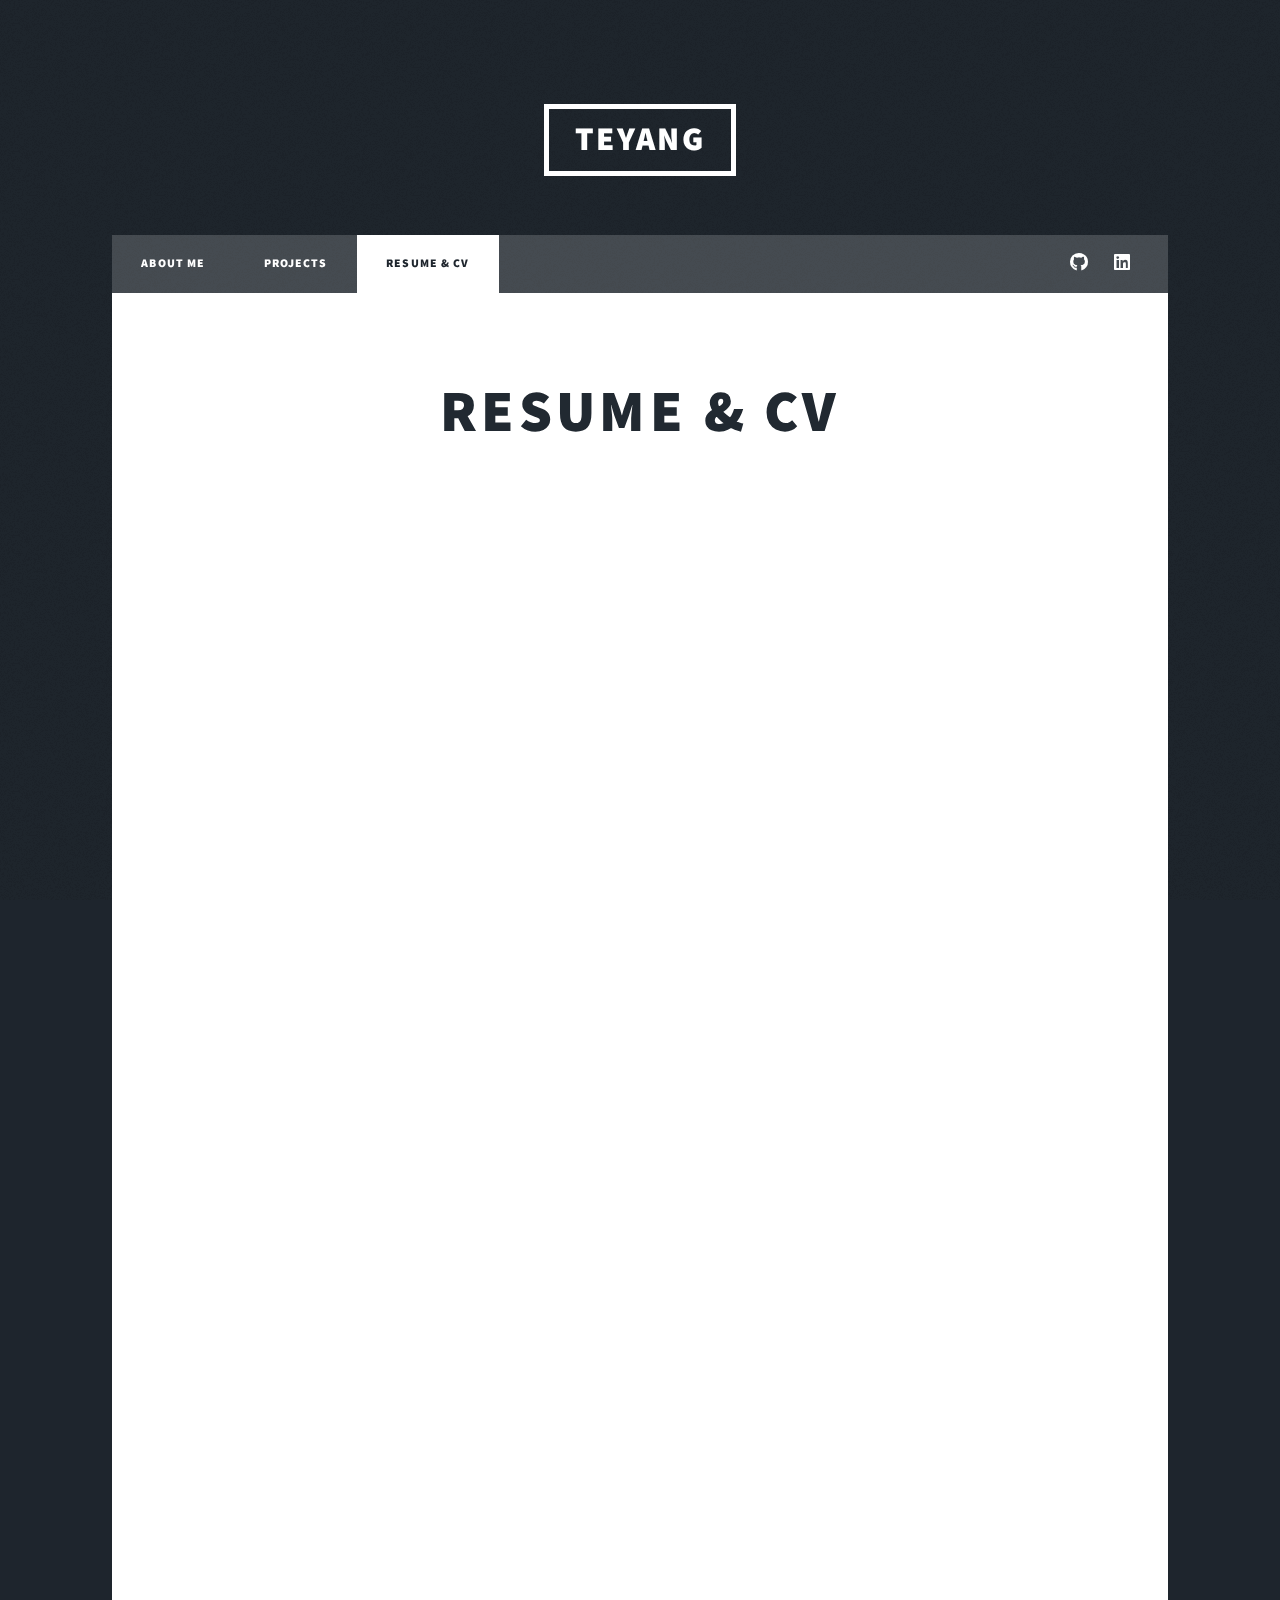
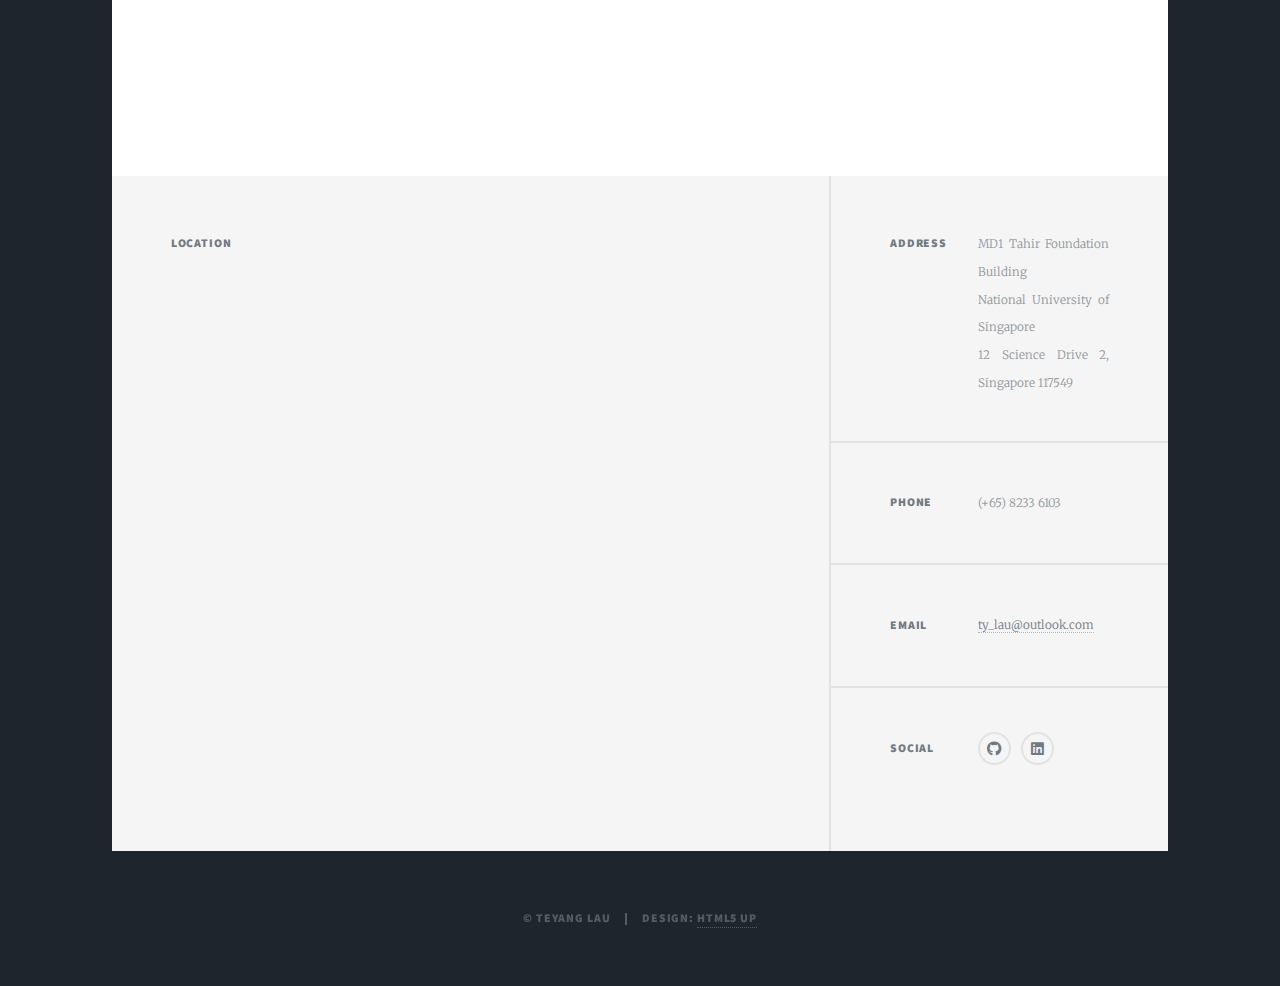
==== commit 9e25257a: "updated cv and resume" ====
--- a/cv.html
+++ b/cv.html
@@ -27,7 +27,7 @@
 						<ul class="links">
 							<li><a href="index.html">About Me</a></li>
 							<li><a href="projects.html">Projects</a></li>
-							<li class="active"><a href="cv.html">CV & Resume</a></li>
+							<li class="active"><a href="cv.html">Resume & CV</a></li>
 						</ul>
 						<ul class="icons">
 							<li><a href="https://github.com/teyang-lau" target="_blank" class="icon brands fa-github"><span class="label">GitHub</span></a></li>
@@ -41,9 +41,9 @@
 						<!-- Post -->
 							<section class="post">
 								<header class="major">
-									<h1>CV & Resume</h1>
+									<h1>Resume & CV</h1>
 								</header>
-								<iframe src="images/CV_Resume.pdf#toolbar=0" width="100%" height="1200px"></iframe>
+								<iframe src="images/Resume_CV.pdf#toolbar=0" width="100%" height="1200px"></iframe>
 
 								
 
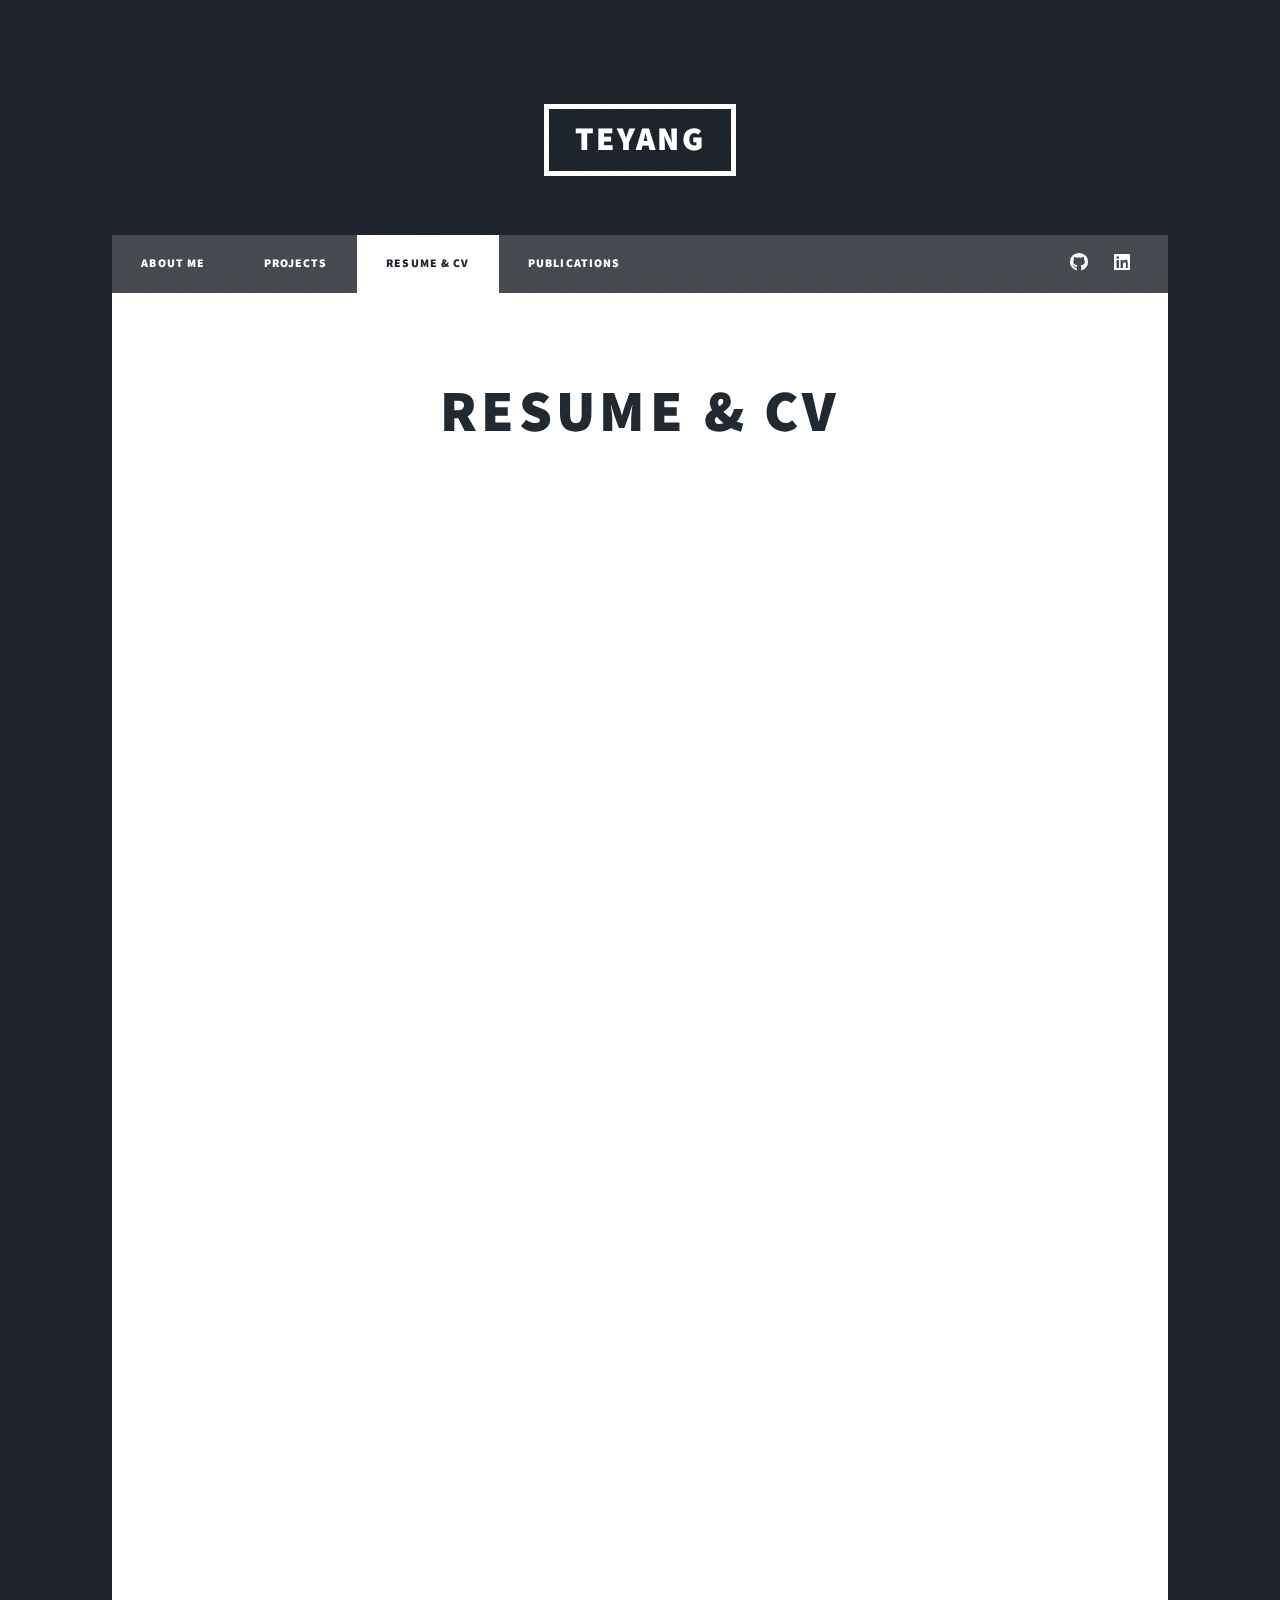
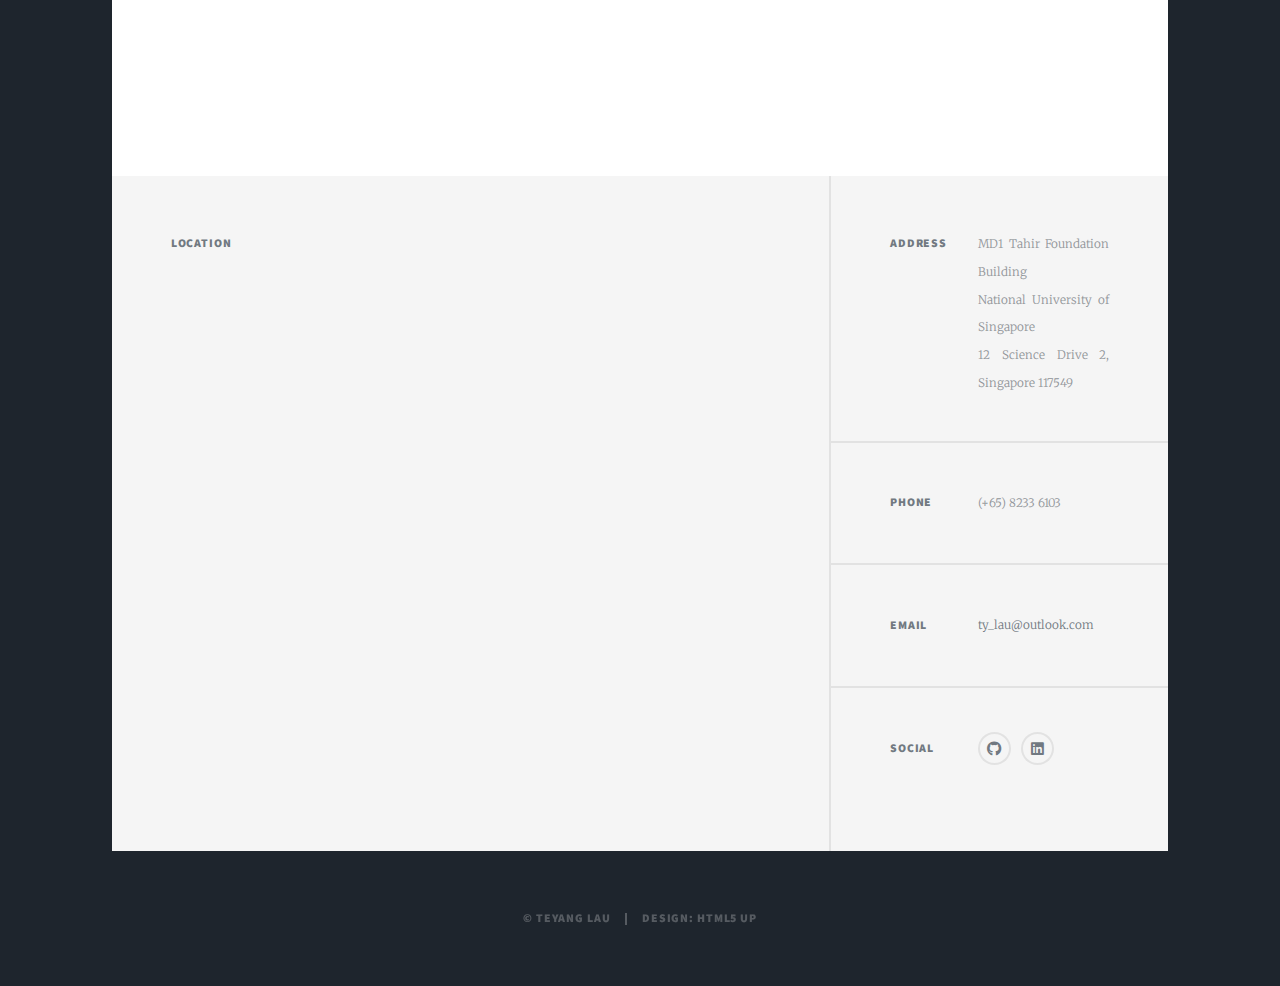
==== commit 34af8026: "updated projects and publications" ====
--- a/cv.html
+++ b/cv.html
@@ -16,7 +16,7 @@
 
 		<!-- Wrapper -->
 			<div id="wrapper">
-
+  
 				<!-- Header -->
 					<header id="header">
 						<a href="index.html" class="logo">TeYang</a>
@@ -28,6 +28,7 @@
 							<li><a href="index.html">About Me</a></li>
 							<li><a href="projects.html">Projects</a></li>
 							<li class="active"><a href="cv.html">Resume & CV</a></li>
+							<li><a href="publications.html">Publications</a></li>
 						</ul>
 						<ul class="icons">
 							<li><a href="https://github.com/teyang-lau" target="_blank" class="icon brands fa-github"><span class="label">GitHub</span></a></li>
@@ -43,7 +44,7 @@
 								<header class="major">
 									<h1>Resume & CV</h1>
 								</header>
-								<iframe src="images/Resume_CV.pdf#toolbar=0" width="100%" height="1200px"></iframe>
+								<iframe src="images/CV_compact_v2.pdf#toolbar=0" width="100%" height="1200px"></iframe>
 
 								
 
--- a/assets/css/main.css
+++ b/assets/css/main.css
@@ -159,7 +159,6 @@
 		-webkit-transition: color 0.2s ease-in-out, background-color 0.2s ease-in-out, border-color 0.2s ease-in-out, box-shadow 0.2s ease-in-out;
 		-ms-transition: color 0.2s ease-in-out, background-color 0.2s ease-in-out, border-color 0.2s ease-in-out, box-shadow 0.2s ease-in-out;
 		transition: color 0.2s ease-in-out, background-color 0.2s ease-in-out, border-color 0.2s ease-in-out, box-shadow 0.2s ease-in-out;
-		border-bottom: dotted 1px;
 		text-decoration: none;
 	}
 
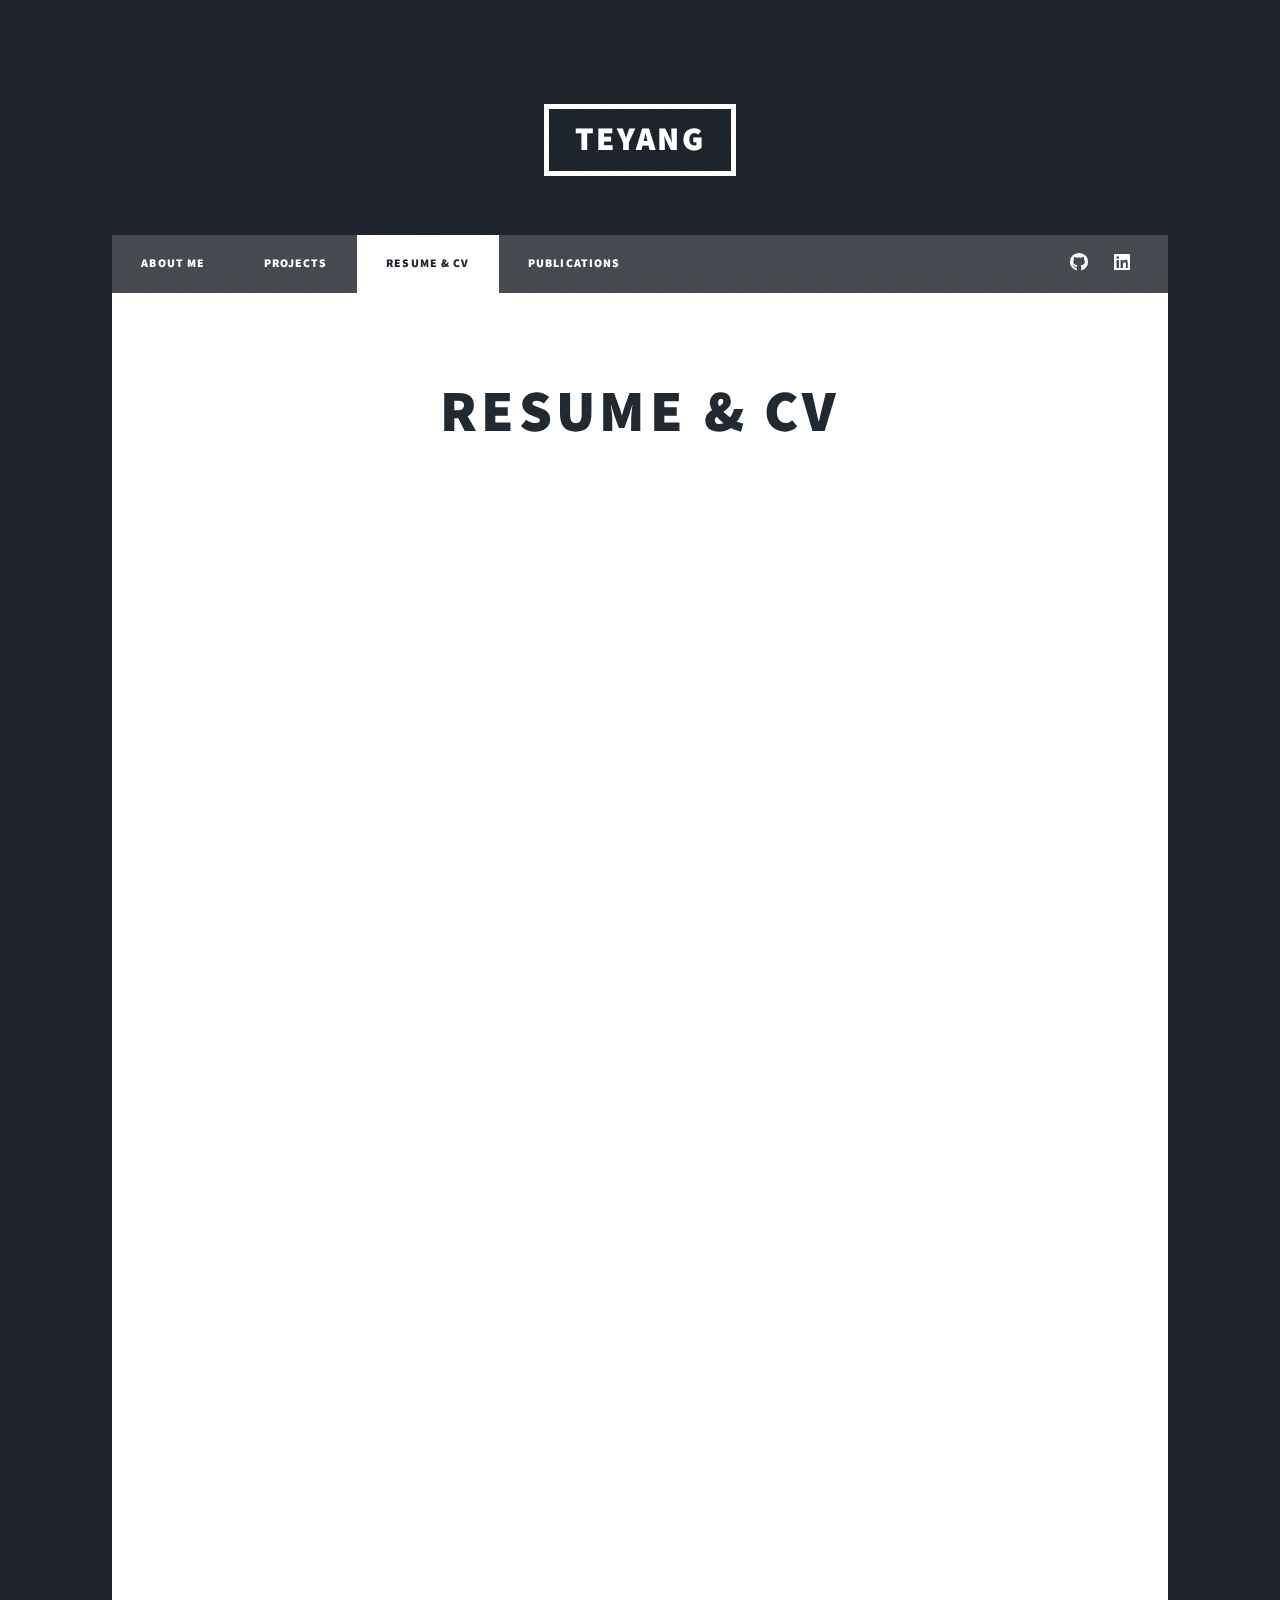
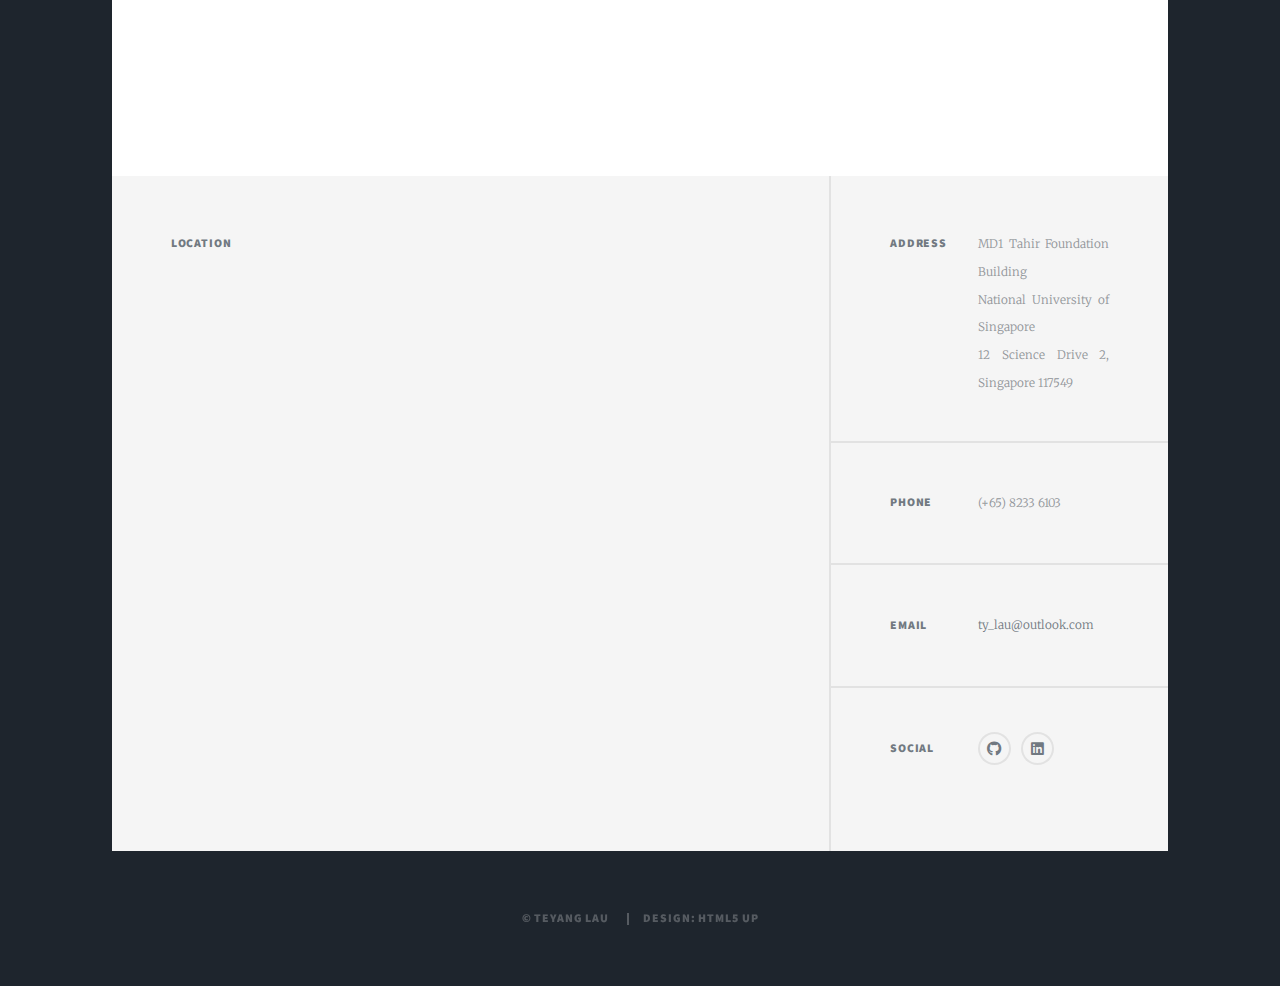
==== commit 39865f06: "added new projects and updated intro" ====
--- a/cv.html
+++ b/cv.html
@@ -5,103 +5,116 @@
 	Free for personal and commercial use under the CCA 3.0 license (html5up.net/license)
 -->
 <html>
-	<head>
-		<title>CV - TeYang Lau</title>
-		<meta charset="utf-8" />
-		<meta name="viewport" content="width=device-width, initial-scale=1, user-scalable=no" />
-		<link rel="stylesheet" href="assets/css/main.css" />
-		<noscript><link rel="stylesheet" href="assets/css/noscript.css" /></noscript>
-	</head>
-	<body class="is-preload">
 
-		<!-- Wrapper -->
-			<div id="wrapper">
-  
-				<!-- Header -->
-					<header id="header">
-						<a href="index.html" class="logo">TeYang</a>
-					</header>
+<head>
+	<title>CV - TeYang Lau</title>
+	<meta charset="utf-8" />
+	<meta name="viewport" content="width=device-width, initial-scale=1, user-scalable=no" />
+	<link rel="stylesheet" href="assets/css/main.css" />
+	<noscript>
+		<link rel="stylesheet" href="assets/css/noscript.css" />
+	</noscript>
+</head>
 
-				<!-- Nav -->
-					<nav id="nav">
-						<ul class="links">
-							<li><a href="index.html">About Me</a></li>
-							<li><a href="projects.html">Projects</a></li>
-							<li class="active"><a href="cv.html">Resume & CV</a></li>
-							<li><a href="publications.html">Publications</a></li>
-						</ul>
-						<ul class="icons">
-							<li><a href="https://github.com/teyang-lau" target="_blank" class="icon brands fa-github"><span class="label">GitHub</span></a></li>
-							<li><a href="https://linkedin.com/in/teyang-lau" target="_blank" class="icon brands fa-linkedin"><span class="label">Linkedin</span></a></li>
-						</ul>
-					</nav>
+<body class="is-preload">
 
-				<!-- Main -->
-					<div id="main">
+	<!-- Wrapper -->
+	<div id="wrapper">
 
-						<!-- Post -->
-							<section class="post">
-								<header class="major">
-									<h1>Resume & CV</h1>
-								</header>
-								<iframe src="images/CV_compact_v2.pdf#toolbar=0" width="100%" height="1200px"></iframe>
+		<!-- Header -->
+		<header id="header">
+			<a href="index.html" class="logo">TeYang</a>
+		</header>
 
-								
+		<!-- Nav -->
+		<nav id="nav">
+			<ul class="links">
+				<li><a href="index.html">About Me</a></li>
+				<li><a href="projects.html">Projects</a></li>
+				<li class="active"><a href="cv.html">Resume & CV</a></li>
+				<li><a href="publications.html">Publications</a></li>
+			</ul>
+			<ul class="icons">
+				<li><a href="https://github.com/teyang-lau" target="_blank" class="icon brands fa-github"><span
+							class="label">GitHub</span></a></li>
+				<li><a href="https://linkedin.com/in/teyang-lau" target="_blank" class="icon brands fa-linkedin"><span
+							class="label">Linkedin</span></a></li>
+			</ul>
+		</nav>
 
-</code></pre>
+		<!-- Main -->
+		<div id="main">
 
-							</section>
+			<!-- Post -->
+			<section class="post">
+				<header class="major">
+					<h1>Resume & CV</h1>
+				</header>
+				<iframe src="images/CV_LauTeYang_latest.pdf#toolbar=0" width="100%" height="1200px"></iframe>
 
-					</div>
 
-				<!-- Footer -->
-				<footer id="footer">
-					<section>
-						<h3>Location</h3>
-						<br />
-						<iframe width="600" height="500" frameborder="0" scrolling="no" marginheight="0" marginwidth="0" src="https://maps.google.com/maps?width=506&amp;height=400&amp;hl=en&amp;q=%20Singapore+(Location)&amp;t=&amp;z=2&amp;ie=UTF8&amp;iwloc=B&amp;output=embed">
-						</iframe>
-					</section>
-					<section class="split contact">
-						<section class="alt">
-							<h3>Address</h3>
-							<p> MD1 Tahir Foundation Building <br />
-							National University of Singapore <br />
-							12 Science Drive 2, Singapore 117549</p>
-						</section>
-						<section>
-							<h3>Phone</h3>
-							<p>(+65) 8233 6103</p>
-						</section>
-						<section>
-							<h3>Email</h3>
-							<p><a href="mailto:ty_lau@outlook.com">ty_lau@outlook.com</a></p>
-						</section>
-						<section>
-							<h3>Social</h3>
-							<ul class="icons alt">
-								<li><a href="https://github.com/teyang-lau" target="_blank" class="icon brands alt fa-github"><span class="label">GitHub</span></a></li>
-							<li><a href="https://linkedin.com/in/teyang-lau" target="_blank" class="icon brands alt fa-linkedin"><span class="label">Linkedin</span></a></li>
-							</ul>
-						</section>
-					</section>
-				</footer>
 
-				<!-- Copyright -->
-					<div id="copyright">
-						<ul><li>&copy; TeYang Lau</li><li>Design: <a href="https://html5up.net">HTML5 UP</a></li></ul>
-					</div>
+				</code></pre>
 
-			</div>
+			</section>
 
-		<!-- Scripts -->
-			<script src="assets/js/jquery.min.js"></script>
-			<script src="assets/js/jquery.scrollex.min.js"></script>
-			<script src="assets/js/jquery.scrolly.min.js"></script>
-			<script src="assets/js/browser.min.js"></script>
-			<script src="assets/js/breakpoints.min.js"></script>
-			<script src="assets/js/util.js"></script>
-			<script src="assets/js/main.js"></script>
+		</div>
 
-	</body>
+		<!-- Footer -->
+		<footer id="footer">
+			<section>
+				<h3>Location</h3>
+				<br />
+				<iframe width="600" height="500" frameborder="0" scrolling="no" marginheight="0" marginwidth="0"
+					src="https://maps.google.com/maps?width=506&amp;height=400&amp;hl=en&amp;q=%20Singapore+(Location)&amp;t=&amp;z=2&amp;ie=UTF8&amp;iwloc=B&amp;output=embed">
+				</iframe>
+			</section>
+			<section class="split contact">
+				<section class="alt">
+					<h3>Address</h3>
+					<p> MD1 Tahir Foundation Building <br />
+						National University of Singapore <br />
+						12 Science Drive 2, Singapore 117549</p>
+				</section>
+				<section>
+					<h3>Phone</h3>
+					<p>(+65) 8233 6103</p>
+				</section>
+				<section>
+					<h3>Email</h3>
+					<p><a href="mailto:ty_lau@outlook.com">ty_lau@outlook.com</a></p>
+				</section>
+				<section>
+					<h3>Social</h3>
+					<ul class="icons alt">
+						<li><a href="https://github.com/teyang-lau" target="_blank"
+								class="icon brands alt fa-github"><span class="label">GitHub</span></a></li>
+						<li><a href="https://linkedin.com/in/teyang-lau" target="_blank"
+								class="icon brands alt fa-linkedin"><span class="label">Linkedin</span></a></li>
+					</ul>
+				</section>
+			</section>
+		</footer>
+
+		<!-- Copyright -->
+		<div id="copyright">
+			<ul>
+				<li>&copy; TeYang Lau</li>
+				<li>Design: <a href="https://html5up.net">HTML5 UP</a></li>
+			</ul>
+		</div>
+
+	</div>
+
+	<!-- Scripts -->
+	<script src="assets/js/jquery.min.js"></script>
+	<script src="assets/js/jquery.scrollex.min.js"></script>
+	<script src="assets/js/jquery.scrolly.min.js"></script>
+	<script src="assets/js/browser.min.js"></script>
+	<script src="assets/js/breakpoints.min.js"></script>
+	<script src="assets/js/util.js"></script>
+	<script src="assets/js/main.js"></script>
+
+</body>
+
 </html>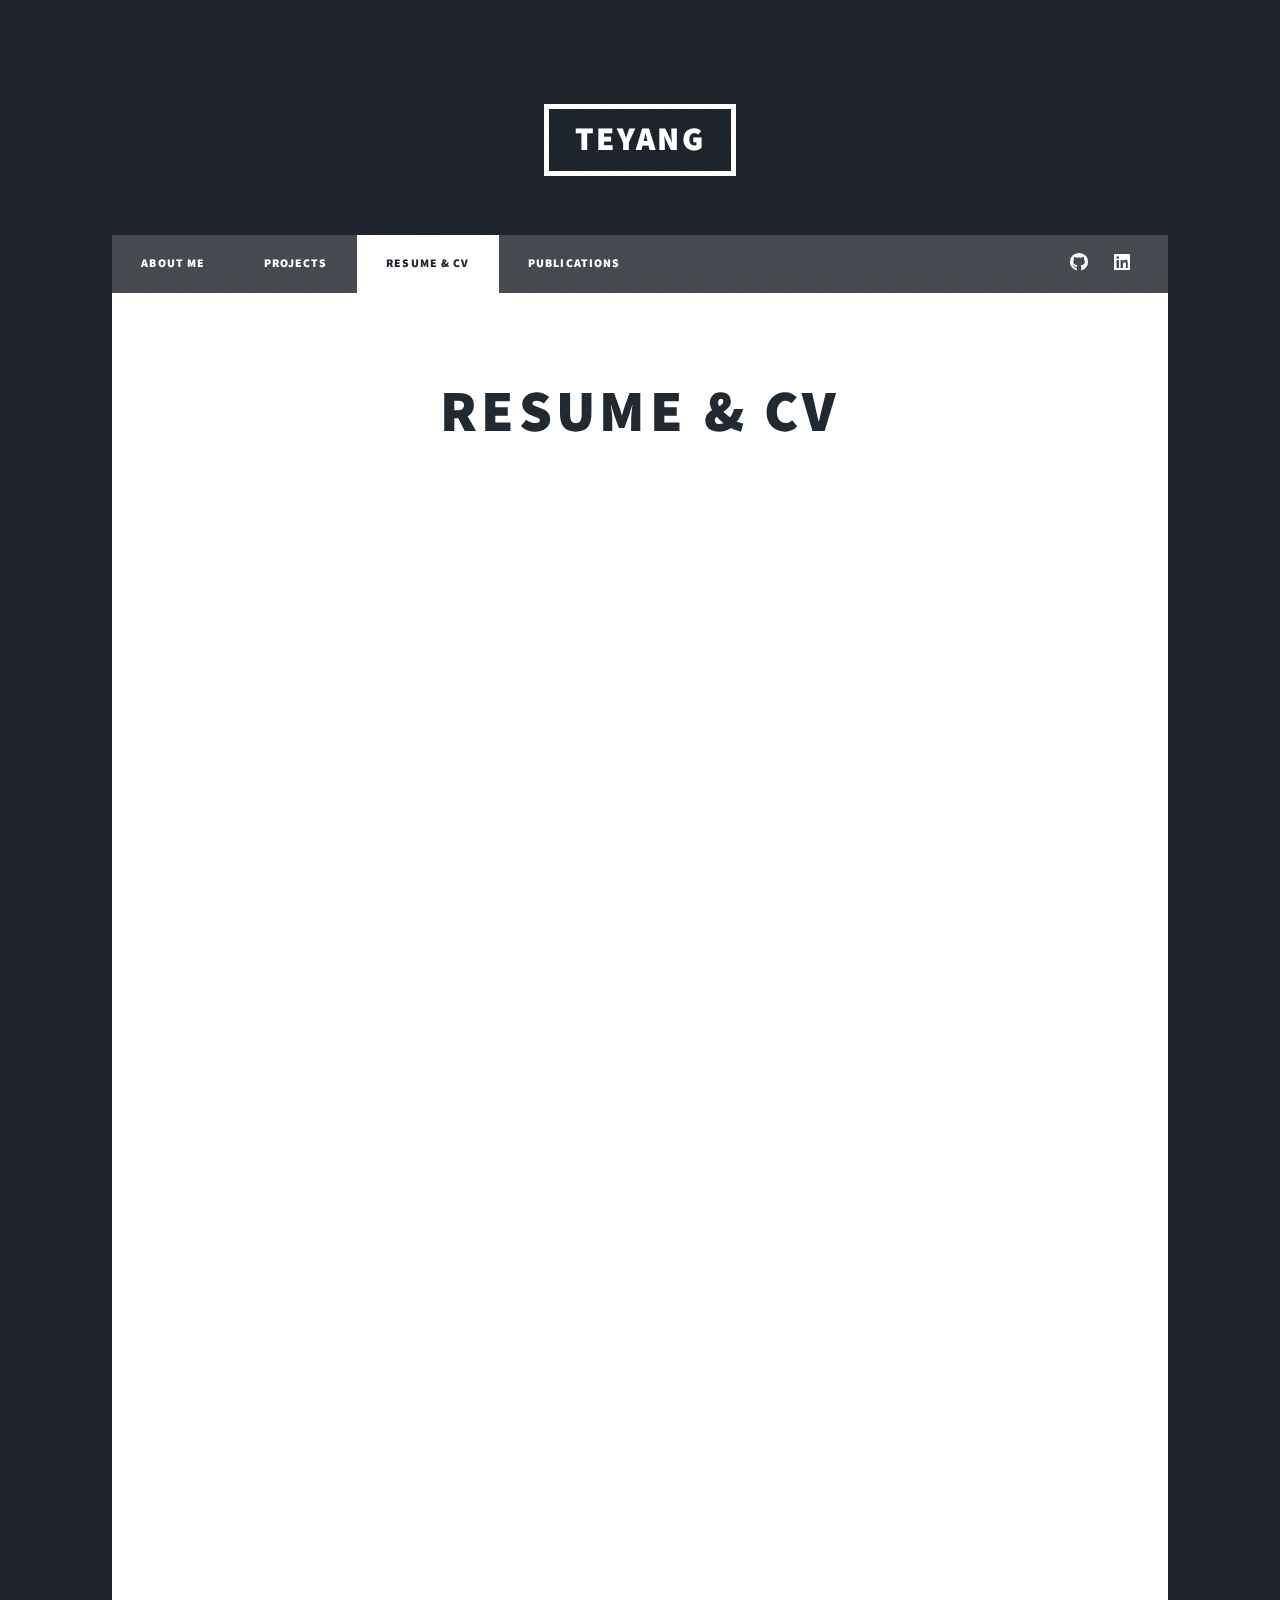
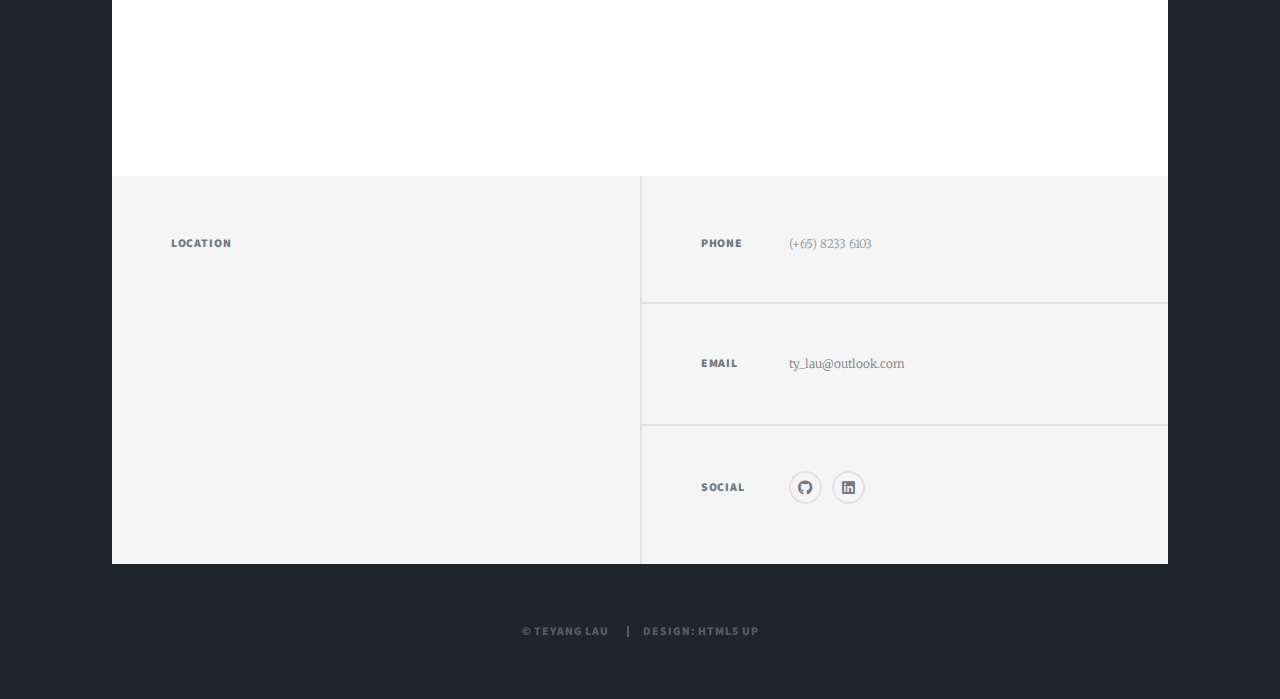
==== commit f259ec16: "crop images and scale dynamically" ====
--- a/cv.html
+++ b/cv.html
@@ -10,10 +10,17 @@
 	<title>CV - TeYang Lau</title>
 	<meta charset="utf-8" />
 	<meta name="viewport" content="width=device-width, initial-scale=1, user-scalable=no" />
-	<link rel="stylesheet" href="assets/css/main.css" />
+	<link rel="stylesheet" href="static/css/main.css" />
 	<noscript>
-		<link rel="stylesheet" href="assets/css/noscript.css" />
+		<link rel="stylesheet" href="static/css/noscript.css" />
 	</noscript>
+	<link rel="apple-touch-icon" sizes="180x180" href="static/favicon/apple-touch-icon.png">
+	<link rel="icon" type="image/png" sizes="32x32" href="static/favicon/favicon-32x32.png">
+	<link rel="icon" type="image/png" sizes="16x16" href="static/favicon/favicon-16x16.png">
+	<link rel="manifest" href="static/favicon/site.webmanifest">
+	<link rel="mask-icon" href="static/favicon/safari-pinned-tab.svg" color="#5bbad5">
+	<meta name="msapplication-TileColor" content="#da532c">
+	<meta name="theme-color" content="#ffffff">
 </head>
 
 <body class="is-preload">
@@ -50,7 +57,7 @@
 				<header class="major">
 					<h1>Resume & CV</h1>
 				</header>
-				<iframe src="images/CV_LauTeYang_latest.pdf#toolbar=0" width="100%" height="1200px"></iframe>
+				<iframe src="static/images/CV_LauTeYang_latest.pdf#toolbar=0" width="100%" height="1200px"></iframe>
 
 
 
@@ -64,19 +71,16 @@
 		<footer id="footer">
 			<section>
 				<h3>Location</h3>
-				<br />
-				<iframe width="600" height="500" frameborder="0" scrolling="no" marginheight="0" marginwidth="0"
-					src="https://maps.google.com/maps?width=506&amp;height=400&amp;hl=en&amp;q=%20Singapore+(Location)&amp;t=&amp;z=2&amp;ie=UTF8&amp;iwloc=B&amp;output=embed">
-				</iframe>
+				<div class="google-map">
+					<iframe width="550" height="500" frameborder="0" scrolling="no" marginheight="0" marginwidth="0"
+						allowfullscreen="" loading="lazy"
+						src="https://maps.google.com/maps?width=506&amp;height=400&amp;hl=en&amp;q=%20Singapore+(Location)&amp;t=&amp;z=2&amp;ie=UTF8&amp;iwloc=B&amp;output=embed">
+					</iframe>
+				</div>
+				<br>
 			</section>
 			<section class="split contact">
 				<section class="alt">
-					<h3>Address</h3>
-					<p> MD1 Tahir Foundation Building <br />
-						National University of Singapore <br />
-						12 Science Drive 2, Singapore 117549</p>
-				</section>
-				<section>
 					<h3>Phone</h3>
 					<p>(+65) 8233 6103</p>
 				</section>
@@ -107,13 +111,13 @@
 	</div>
 
 	<!-- Scripts -->
-	<script src="assets/js/jquery.min.js"></script>
-	<script src="assets/js/jquery.scrollex.min.js"></script>
-	<script src="assets/js/jquery.scrolly.min.js"></script>
-	<script src="assets/js/browser.min.js"></script>
-	<script src="assets/js/breakpoints.min.js"></script>
-	<script src="assets/js/util.js"></script>
-	<script src="assets/js/main.js"></script>
+	<script src="static/js/jquery.min.js"></script>
+	<script src="static/js/jquery.scrollex.min.js"></script>
+	<script src="static/js/jquery.scrolly.min.js"></script>
+	<script src="static/js/browser.min.js"></script>
+	<script src="static/js/breakpoints.min.js"></script>
+	<script src="static/js/util.js"></script>
+	<script src="static/js/main.js"></script>
 
 </body>
 
--- a/static/css/main.css
+++ b/static/css/main.css
@@ -0,0 +1,4874 @@
+@import url(fontawesome-all.min.css);
+@import url("https://fonts.googleapis.com/css?family=Merriweather:300,700,300italic,700italic|Source+Sans+Pro:900");
+
+/*
+	Massively by HTML5 UP
+	html5up.net | @ajlkn
+	Free for personal and commercial use under the CCA 3.0 license (html5up.net/license)
+*/
+
+html,
+body,
+div,
+span,
+applet,
+object,
+iframe,
+h1,
+h2,
+h3,
+h4,
+h5,
+h6,
+p,
+blockquote,
+pre,
+a,
+abbr,
+acronym,
+address,
+big,
+cite,
+code,
+del,
+dfn,
+em,
+img,
+ins,
+kbd,
+q,
+s,
+samp,
+small,
+strike,
+strong,
+sub,
+sup,
+tt,
+var,
+b,
+u,
+i,
+center,
+dl,
+dt,
+dd,
+ol,
+ul,
+li,
+fieldset,
+form,
+label,
+legend,
+table,
+caption,
+tbody,
+tfoot,
+thead,
+tr,
+th,
+td,
+article,
+aside,
+canvas,
+details,
+embed,
+figure,
+figcaption,
+footer,
+header,
+hgroup,
+menu,
+nav,
+output,
+ruby,
+section,
+summary,
+time,
+mark,
+audio,
+video {
+	margin: 0;
+	padding: 0;
+	border: 0;
+	font-size: 100%;
+	font: inherit;
+	vertical-align: baseline;
+}
+
+article,
+aside,
+details,
+figcaption,
+figure,
+footer,
+header,
+hgroup,
+menu,
+nav,
+section {
+	display: block;
+}
+
+body {
+	line-height: 1;
+}
+
+ol,
+ul {
+	list-style: none;
+}
+
+blockquote,
+q {
+	quotes: none;
+}
+
+blockquote:before,
+blockquote:after,
+q:before,
+q:after {
+	content: '';
+	content: none;
+}
+
+table {
+	border-collapse: collapse;
+	border-spacing: 0;
+}
+
+body {
+	-webkit-text-size-adjust: none;
+}
+
+mark {
+	background-color: transparent;
+	color: inherit;
+}
+
+input::-moz-focus-inner {
+	border: 0;
+	padding: 0;
+}
+
+input,
+select,
+textarea {
+	-moz-appearance: none;
+	-webkit-appearance: none;
+	-ms-appearance: none;
+	appearance: none;
+}
+
+/* Basic */
+
+@-ms-viewport {
+	width: device-width;
+}
+
+body {
+	-ms-overflow-style: scrollbar;
+}
+
+@media screen and (max-width: 480px) {
+
+	html,
+	body {
+		min-width: 320px;
+	}
+
+}
+
+html {
+	box-sizing: border-box;
+}
+
+*,
+*:before,
+*:after {
+	box-sizing: inherit;
+}
+
+body {
+	background-color: #1e252d;
+}
+
+body.is-preload *,
+body.is-preload *:before,
+body.is-preload *:after {
+	-moz-animation: none !important;
+	-webkit-animation: none !important;
+	-ms-animation: none !important;
+	animation: none !important;
+	-moz-transition: none !important;
+	-webkit-transition: none !important;
+	-ms-transition: none !important;
+	transition: none !important;
+}
+
+/* Type */
+
+html {
+	font-size: 16pt;
+}
+
+@media screen and (max-width: 1680px) {
+
+	html {
+		font-size: 12pt;
+	}
+
+}
+
+@media screen and (max-width: 1280px) {
+
+	html {
+		font-size: 11pt;
+	}
+
+}
+
+@media screen and (max-width: 360px) {
+
+	html {
+		font-size: 10pt;
+	}
+
+}
+
+body {
+	color: #212931;
+}
+
+body,
+input,
+select,
+textarea {
+	font-family: "Merriweather", Georgia, serif;
+	font-weight: 300;
+	font-size: 1rem;
+	line-height: 2.375;
+}
+
+a {
+	-moz-transition: color 0.2s ease-in-out, background-color 0.2s ease-in-out, border-color 0.2s ease-in-out, box-shadow 0.2s ease-in-out;
+	-webkit-transition: color 0.2s ease-in-out, background-color 0.2s ease-in-out, border-color 0.2s ease-in-out, box-shadow 0.2s ease-in-out;
+	-ms-transition: color 0.2s ease-in-out, background-color 0.2s ease-in-out, border-color 0.2s ease-in-out, box-shadow 0.2s ease-in-out;
+	transition: color 0.2s ease-in-out, background-color 0.2s ease-in-out, border-color 0.2s ease-in-out, box-shadow 0.2s ease-in-out;
+	text-decoration: none;
+}
+
+a:hover {
+	border-bottom-color: transparent;
+}
+
+strong,
+b {
+	font-weight: 600;
+}
+
+em,
+i {
+	font-style: italic;
+}
+
+p {
+	text-align: justify;
+	margin: 0 0 2rem 0;
+}
+
+h1,
+h2,
+h3,
+h4,
+h5,
+h6 {
+	font-family: "Source Sans Pro", Helvetica, sans-serif;
+	font-weight: 900;
+	line-height: 1.5;
+	letter-spacing: 0.075em;
+	text-transform: uppercase;
+	margin: 0 0 1rem 0;
+}
+
+h1 a,
+h2 a,
+h3 a,
+h4 a,
+h5 a,
+h6 a {
+	border-bottom: 0;
+	color: inherit;
+	text-decoration: none;
+}
+
+h1 {
+	font-size: 4rem;
+	line-height: 1.1;
+	margin: 0 0 2rem 0;
+}
+
+h2 {
+	font-size: 1.75rem;
+	line-height: 1.3;
+	margin: 0 0 1.5rem 0;
+}
+
+h3 {
+	font-size: 1.25rem;
+	margin: 0 0 1.5rem 0;
+}
+
+h4 {
+	font-size: 1rem;
+}
+
+h5 {
+	font-size: 0.9rem;
+}
+
+h6 {
+	font-size: 0.8rem;
+}
+
+sub {
+	font-size: 0.8rem;
+	position: relative;
+	top: 0.5rem;
+}
+
+sup {
+	font-size: 0.8rem;
+	position: relative;
+	top: -0.5rem;
+}
+
+blockquote {
+	border-left: solid 4px;
+	font-style: italic;
+	margin: 0 0 2rem 0;
+	padding: 0.5rem 0 0.5rem 2rem;
+}
+
+code {
+	border: solid 2px;
+	font-family: "Courier New", monospace;
+	font-size: 0.9rem;
+	margin: 0 0.25rem;
+	padding: 0.25rem 0.65rem;
+}
+
+pre {
+	-webkit-overflow-scrolling: touch;
+	font-family: "Courier New", monospace;
+	font-size: 0.9rem;
+	margin: 0 0 2rem 0;
+}
+
+pre code {
+	display: block;
+	line-height: 1.75;
+	padding: 1rem 1.5rem;
+	overflow-x: auto;
+}
+
+hr {
+	border: 0;
+	border-bottom: solid 2px;
+	margin: 3rem 0;
+}
+
+hr.major {
+	margin: 5rem 0;
+}
+
+.align-left {
+	text-align: left;
+}
+
+.align-center {
+	text-align: center;
+}
+
+.align-right {
+	text-align: right;
+}
+
+input,
+select,
+textarea {
+	color: #212931;
+}
+
+a {
+	color: #212931;
+	border-bottom-color: rgba(33, 41, 49, 0.5);
+}
+
+a:hover {
+	border-bottom-color: transparent;
+	color: #18bfef !important;
+}
+
+strong,
+b {
+	color: #212931;
+}
+
+h1,
+h2,
+h3,
+h4,
+h5,
+h6 {
+	color: #212931;
+}
+
+blockquote {
+	border-left-color: #eeeeee;
+}
+
+code {
+	background: rgba(220, 220, 220, 0.25);
+	border-color: #eeeeee;
+}
+
+hr {
+	border-bottom-color: #eeeeee;
+}
+
+.google-map {
+	padding-bottom: 50%;
+	position: relative;
+}
+
+.google-map iframe {
+	height: 100%;
+	width: 100%;
+	left: 0;
+	top: 0;
+	position: absolute;
+}
+
+/* Row */
+
+.row {
+	display: flex;
+	flex-wrap: wrap;
+	box-sizing: border-box;
+	align-items: stretch;
+}
+
+.row>* {
+	box-sizing: border-box;
+}
+
+.row.gtr-uniform>*> :last-child {
+	margin-bottom: 0;
+}
+
+.row.aln-left {
+	justify-content: flex-start;
+}
+
+.row.aln-center {
+	justify-content: center;
+}
+
+.row.aln-right {
+	justify-content: flex-end;
+}
+
+.row.aln-top {
+	align-items: flex-start;
+}
+
+.row.aln-middle {
+	align-items: center;
+}
+
+.row.aln-bottom {
+	align-items: flex-end;
+}
+
+.row>.imp {
+	order: -1;
+}
+
+.row>.col-1 {
+	width: 8.33333%;
+}
+
+.row>.off-1 {
+	margin-left: 8.33333%;
+}
+
+.row>.col-2 {
+	width: 16.66667%;
+}
+
+.row>.off-2 {
+	margin-left: 16.66667%;
+}
+
+.row>.col-3 {
+	width: 25%;
+}
+
+.row>.off-3 {
+	margin-left: 25%;
+}
+
+.row>.col-4 {
+	width: 33.33333%;
+}
+
+.row>.off-4 {
+	margin-left: 33.33333%;
+}
+
+.row>.col-5 {
+	width: 41.66667%;
+}
+
+.row>.off-5 {
+	margin-left: 41.66667%;
+}
+
+.row>.col-6 {
+	width: 50%;
+}
+
+.row>.off-6 {
+	margin-left: 50%;
+}
+
+.row>.col-7 {
+	width: 58.33333%;
+}
+
+.row>.off-7 {
+	margin-left: 58.33333%;
+}
+
+.row>.col-8 {
+	width: 66.66667%;
+}
+
+.row>.off-8 {
+	margin-left: 66.66667%;
+}
+
+.row>.col-9 {
+	width: 75%;
+}
+
+.row>.off-9 {
+	margin-left: 75%;
+}
+
+.row>.col-10 {
+	width: 83.33333%;
+}
+
+.row>.off-10 {
+	margin-left: 83.33333%;
+}
+
+.row>.col-11 {
+	width: 91.66667%;
+}
+
+.row>.off-11 {
+	margin-left: 91.66667%;
+}
+
+.row>.col-12 {
+	width: 100%;
+}
+
+.row>.off-12 {
+	margin-left: 100%;
+}
+
+.row.gtr-0 {
+	margin-top: 0;
+	margin-left: 0rem;
+}
+
+.row.gtr-0>* {
+	padding: 0 0 0 0rem;
+}
+
+.row.gtr-0.gtr-uniform {
+	margin-top: 0rem;
+}
+
+.row.gtr-0.gtr-uniform>* {
+	padding-top: 0rem;
+}
+
+.row.gtr-25 {
+	margin-top: 0;
+	margin-left: -0.375rem;
+}
+
+.row.gtr-25>* {
+	padding: 0 0 0 0.375rem;
+}
+
+.row.gtr-25.gtr-uniform {
+	margin-top: -0.375rem;
+}
+
+.row.gtr-25.gtr-uniform>* {
+	padding-top: 0.375rem;
+}
+
+.row.gtr-50 {
+	margin-top: 0;
+	margin-left: -0.75rem;
+}
+
+.row.gtr-50>* {
+	padding: 0 0 0 0.75rem;
+}
+
+.row.gtr-50.gtr-uniform {
+	margin-top: -0.75rem;
+}
+
+.row.gtr-50.gtr-uniform>* {
+	padding-top: 0.75rem;
+}
+
+.row {
+	margin-top: 0;
+	margin-left: -1.5rem;
+}
+
+.row>* {
+	padding: 0 0 0 1.5rem;
+}
+
+.row.gtr-uniform {
+	margin-top: -1.5rem;
+}
+
+.row.gtr-uniform>* {
+	padding-top: 1.5rem;
+}
+
+.row.gtr-150 {
+	margin-top: 0;
+	margin-left: -2.25rem;
+}
+
+.row.gtr-150>* {
+	padding: 0 0 0 2.25rem;
+}
+
+.row.gtr-150.gtr-uniform {
+	margin-top: -2.25rem;
+}
+
+.row.gtr-150.gtr-uniform>* {
+	padding-top: 2.25rem;
+}
+
+.row.gtr-200 {
+	margin-top: 0;
+	margin-left: -3rem;
+}
+
+.row.gtr-200>* {
+	padding: 0 0 0 3rem;
+}
+
+.row.gtr-200.gtr-uniform {
+	margin-top: -3rem;
+}
+
+.row.gtr-200.gtr-uniform>* {
+	padding-top: 3rem;
+}
+
+@media screen and (max-width: 1680px) {
+
+	.row {
+		display: flex;
+		flex-wrap: wrap;
+		box-sizing: border-box;
+		align-items: stretch;
+	}
+
+	.row>* {
+		box-sizing: border-box;
+	}
+
+	.row.gtr-uniform>*> :last-child {
+		margin-bottom: 0;
+	}
+
+	.row.aln-left {
+		justify-content: flex-start;
+	}
+
+	.row.aln-center {
+		justify-content: center;
+	}
+
+	.row.aln-right {
+		justify-content: flex-end;
+	}
+
+	.row.aln-top {
+		align-items: flex-start;
+	}
+
+	.row.aln-middle {
+		align-items: center;
+	}
+
+	.row.aln-bottom {
+		align-items: flex-end;
+	}
+
+	.row>.imp-xlarge {
+		order: -1;
+	}
+
+	.row>.col-1-xlarge {
+		width: 8.33333%;
+	}
+
+	.row>.off-1-xlarge {
+		margin-left: 8.33333%;
+	}
+
+	.row>.col-2-xlarge {
+		width: 16.66667%;
+	}
+
+	.row>.off-2-xlarge {
+		margin-left: 16.66667%;
+	}
+
+	.row>.col-3-xlarge {
+		width: 25%;
+	}
+
+	.row>.off-3-xlarge {
+		margin-left: 25%;
+	}
+
+	.row>.col-4-xlarge {
+		width: 33.33333%;
+	}
+
+	.row>.off-4-xlarge {
+		margin-left: 33.33333%;
+	}
+
+	.row>.col-5-xlarge {
+		width: 41.66667%;
+	}
+
+	.row>.off-5-xlarge {
+		margin-left: 41.66667%;
+	}
+
+	.row>.col-6-xlarge {
+		width: 50%;
+	}
+
+	.row>.off-6-xlarge {
+		margin-left: 50%;
+	}
+
+	.row>.col-7-xlarge {
+		width: 58.33333%;
+	}
+
+	.row>.off-7-xlarge {
+		margin-left: 58.33333%;
+	}
+
+	.row>.col-8-xlarge {
+		width: 66.66667%;
+	}
+
+	.row>.off-8-xlarge {
+		margin-left: 66.66667%;
+	}
+
+	.row>.col-9-xlarge {
+		width: 75%;
+	}
+
+	.row>.off-9-xlarge {
+		margin-left: 75%;
+	}
+
+	.row>.col-10-xlarge {
+		width: 83.33333%;
+	}
+
+	.row>.off-10-xlarge {
+		margin-left: 83.33333%;
+	}
+
+	.row>.col-11-xlarge {
+		width: 91.66667%;
+	}
+
+	.row>.off-11-xlarge {
+		margin-left: 91.66667%;
+	}
+
+	.row>.col-12-xlarge {
+		width: 100%;
+	}
+
+	.row>.off-12-xlarge {
+		margin-left: 100%;
+	}
+
+	.row.gtr-0 {
+		margin-top: 0;
+		margin-left: 0rem;
+	}
+
+	.row.gtr-0>* {
+		padding: 0 0 0 0rem;
+	}
+
+	.row.gtr-0.gtr-uniform {
+		margin-top: 0rem;
+	}
+
+	.row.gtr-0.gtr-uniform>* {
+		padding-top: 0rem;
+	}
+
+	.row.gtr-25 {
+		margin-top: 0;
+		margin-left: -0.375rem;
+	}
+
+	.row.gtr-25>* {
+		padding: 0 0 0 0.375rem;
+	}
+
+	.row.gtr-25.gtr-uniform {
+		margin-top: -0.375rem;
+	}
+
+	.row.gtr-25.gtr-uniform>* {
+		padding-top: 0.375rem;
+	}
+
+	.row.gtr-50 {
+		margin-top: 0;
+		margin-left: -0.75rem;
+	}
+
+	.row.gtr-50>* {
+		padding: 0 0 0 0.75rem;
+	}
+
+	.row.gtr-50.gtr-uniform {
+		margin-top: -0.75rem;
+	}
+
+	.row.gtr-50.gtr-uniform>* {
+		padding-top: 0.75rem;
+	}
+
+	.row {
+		margin-top: 0;
+		margin-left: -1.5rem;
+	}
+
+	.row>* {
+		padding: 0 0 0 1.5rem;
+	}
+
+	.row.gtr-uniform {
+		margin-top: -1.5rem;
+	}
+
+	.row.gtr-uniform>* {
+		padding-top: 1.5rem;
+	}
+
+	.row.gtr-150 {
+		margin-top: 0;
+		margin-left: -2.25rem;
+	}
+
+	.row.gtr-150>* {
+		padding: 0 0 0 2.25rem;
+	}
+
+	.row.gtr-150.gtr-uniform {
+		margin-top: -2.25rem;
+	}
+
+	.row.gtr-150.gtr-uniform>* {
+		padding-top: 2.25rem;
+	}
+
+	.row.gtr-200 {
+		margin-top: 0;
+		margin-left: -3rem;
+	}
+
+	.row.gtr-200>* {
+		padding: 0 0 0 3rem;
+	}
+
+	.row.gtr-200.gtr-uniform {
+		margin-top: -3rem;
+	}
+
+	.row.gtr-200.gtr-uniform>* {
+		padding-top: 3rem;
+	}
+
+}
+
+@media screen and (max-width: 1280px) {
+
+	.row {
+		display: flex;
+		flex-wrap: wrap;
+		box-sizing: border-box;
+		align-items: stretch;
+	}
+
+	.row>* {
+		box-sizing: border-box;
+	}
+
+	.row.gtr-uniform>*> :last-child {
+		margin-bottom: 0;
+	}
+
+	.row.aln-left {
+		justify-content: flex-start;
+	}
+
+	.row.aln-center {
+		justify-content: center;
+	}
+
+	.row.aln-right {
+		justify-content: flex-end;
+	}
+
+	.row.aln-top {
+		align-items: flex-start;
+	}
+
+	.row.aln-middle {
+		align-items: center;
+	}
+
+	.row.aln-bottom {
+		align-items: flex-end;
+	}
+
+	.row>.imp-large {
+		order: -1;
+	}
+
+	.row>.col-1-large {
+		width: 8.33333%;
+	}
+
+	.row>.off-1-large {
+		margin-left: 8.33333%;
+	}
+
+	.row>.col-2-large {
+		width: 16.66667%;
+	}
+
+	.row>.off-2-large {
+		margin-left: 16.66667%;
+	}
+
+	.row>.col-3-large {
+		width: 25%;
+	}
+
+	.row>.off-3-large {
+		margin-left: 25%;
+	}
+
+	.row>.col-4-large {
+		width: 33.33333%;
+	}
+
+	.row>.off-4-large {
+		margin-left: 33.33333%;
+	}
+
+	.row>.col-5-large {
+		width: 41.66667%;
+	}
+
+	.row>.off-5-large {
+		margin-left: 41.66667%;
+	}
+
+	.row>.col-6-large {
+		width: 50%;
+	}
+
+	.row>.off-6-large {
+		margin-left: 50%;
+	}
+
+	.row>.col-7-large {
+		width: 58.33333%;
+	}
+
+	.row>.off-7-large {
+		margin-left: 58.33333%;
+	}
+
+	.row>.col-8-large {
+		width: 66.66667%;
+	}
+
+	.row>.off-8-large {
+		margin-left: 66.66667%;
+	}
+
+	.row>.col-9-large {
+		width: 75%;
+	}
+
+	.row>.off-9-large {
+		margin-left: 75%;
+	}
+
+	.row>.col-10-large {
+		width: 83.33333%;
+	}
+
+	.row>.off-10-large {
+		margin-left: 83.33333%;
+	}
+
+	.row>.col-11-large {
+		width: 91.66667%;
+	}
+
+	.row>.off-11-large {
+		margin-left: 91.66667%;
+	}
+
+	.row>.col-12-large {
+		width: 100%;
+	}
+
+	.row>.off-12-large {
+		margin-left: 100%;
+	}
+
+	.row.gtr-0 {
+		margin-top: 0;
+		margin-left: 0rem;
+	}
+
+	.row.gtr-0>* {
+		padding: 0 0 0 0rem;
+	}
+
+	.row.gtr-0.gtr-uniform {
+		margin-top: 0rem;
+	}
+
+	.row.gtr-0.gtr-uniform>* {
+		padding-top: 0rem;
+	}
+
+	.row.gtr-25 {
+		margin-top: 0;
+		margin-left: -0.375rem;
+	}
+
+	.row.gtr-25>* {
+		padding: 0 0 0 0.375rem;
+	}
+
+	.row.gtr-25.gtr-uniform {
+		margin-top: -0.375rem;
+	}
+
+	.row.gtr-25.gtr-uniform>* {
+		padding-top: 0.375rem;
+	}
+
+	.row.gtr-50 {
+		margin-top: 0;
+		margin-left: -0.75rem;
+	}
+
+	.row.gtr-50>* {
+		padding: 0 0 0 0.75rem;
+	}
+
+	.row.gtr-50.gtr-uniform {
+		margin-top: -0.75rem;
+	}
+
+	.row.gtr-50.gtr-uniform>* {
+		padding-top: 0.75rem;
+	}
+
+	.row {
+		margin-top: 0;
+		margin-left: -1.5rem;
+	}
+
+	.row>* {
+		padding: 0 0 0 1.5rem;
+	}
+
+	.row.gtr-uniform {
+		margin-top: -1.5rem;
+	}
+
+	.row.gtr-uniform>* {
+		padding-top: 1.5rem;
+	}
+
+	.row.gtr-150 {
+		margin-top: 0;
+		margin-left: -2.25rem;
+	}
+
+	.row.gtr-150>* {
+		padding: 0 0 0 2.25rem;
+	}
+
+	.row.gtr-150.gtr-uniform {
+		margin-top: -2.25rem;
+	}
+
+	.row.gtr-150.gtr-uniform>* {
+		padding-top: 2.25rem;
+	}
+
+	.row.gtr-200 {
+		margin-top: 0;
+		margin-left: -3rem;
+	}
+
+	.row.gtr-200>* {
+		padding: 0 0 0 3rem;
+	}
+
+	.row.gtr-200.gtr-uniform {
+		margin-top: -3rem;
+	}
+
+	.row.gtr-200.gtr-uniform>* {
+		padding-top: 3rem;
+	}
+
+}
+
+@media screen and (max-width: 980px) {
+
+	.row {
+		display: flex;
+		flex-wrap: wrap;
+		box-sizing: border-box;
+		align-items: stretch;
+	}
+
+	.row>* {
+		box-sizing: border-box;
+	}
+
+	.row.gtr-uniform>*> :last-child {
+		margin-bottom: 0;
+	}
+
+	.row.aln-left {
+		justify-content: flex-start;
+	}
+
+	.row.aln-center {
+		justify-content: center;
+	}
+
+	.row.aln-right {
+		justify-content: flex-end;
+	}
+
+	.row.aln-top {
+		align-items: flex-start;
+	}
+
+	.row.aln-middle {
+		align-items: center;
+	}
+
+	.row.aln-bottom {
+		align-items: flex-end;
+	}
+
+	.row>.imp-medium {
+		order: -1;
+	}
+
+	.row>.col-1-medium {
+		width: 8.33333%;
+	}
+
+	.row>.off-1-medium {
+		margin-left: 8.33333%;
+	}
+
+	.row>.col-2-medium {
+		width: 16.66667%;
+	}
+
+	.row>.off-2-medium {
+		margin-left: 16.66667%;
+	}
+
+	.row>.col-3-medium {
+		width: 25%;
+	}
+
+	.row>.off-3-medium {
+		margin-left: 25%;
+	}
+
+	.row>.col-4-medium {
+		width: 33.33333%;
+	}
+
+	.row>.off-4-medium {
+		margin-left: 33.33333%;
+	}
+
+	.row>.col-5-medium {
+		width: 41.66667%;
+	}
+
+	.row>.off-5-medium {
+		margin-left: 41.66667%;
+	}
+
+	.row>.col-6-medium {
+		width: 50%;
+	}
+
+	.row>.off-6-medium {
+		margin-left: 50%;
+	}
+
+	.row>.col-7-medium {
+		width: 58.33333%;
+	}
+
+	.row>.off-7-medium {
+		margin-left: 58.33333%;
+	}
+
+	.row>.col-8-medium {
+		width: 66.66667%;
+	}
+
+	.row>.off-8-medium {
+		margin-left: 66.66667%;
+	}
+
+	.row>.col-9-medium {
+		width: 75%;
+	}
+
+	.row>.off-9-medium {
+		margin-left: 75%;
+	}
+
+	.row>.col-10-medium {
+		width: 83.33333%;
+	}
+
+	.row>.off-10-medium {
+		margin-left: 83.33333%;
+	}
+
+	.row>.col-11-medium {
+		width: 91.66667%;
+	}
+
+	.row>.off-11-medium {
+		margin-left: 91.66667%;
+	}
+
+	.row>.col-12-medium {
+		width: 100%;
+	}
+
+	.row>.off-12-medium {
+		margin-left: 100%;
+	}
+
+	.row.gtr-0 {
+		margin-top: 0;
+		margin-left: 0rem;
+	}
+
+	.row.gtr-0>* {
+		padding: 0 0 0 0rem;
+	}
+
+	.row.gtr-0.gtr-uniform {
+		margin-top: 0rem;
+	}
+
+	.row.gtr-0.gtr-uniform>* {
+		padding-top: 0rem;
+	}
+
+	.row.gtr-25 {
+		margin-top: 0;
+		margin-left: -0.375rem;
+	}
+
+	.row.gtr-25>* {
+		padding: 0 0 0 0.375rem;
+	}
+
+	.row.gtr-25.gtr-uniform {
+		margin-top: -0.375rem;
+	}
+
+	.row.gtr-25.gtr-uniform>* {
+		padding-top: 0.375rem;
+	}
+
+	.row.gtr-50 {
+		margin-top: 0;
+		margin-left: -0.75rem;
+	}
+
+	.row.gtr-50>* {
+		padding: 0 0 0 0.75rem;
+	}
+
+	.row.gtr-50.gtr-uniform {
+		margin-top: -0.75rem;
+	}
+
+	.row.gtr-50.gtr-uniform>* {
+		padding-top: 0.75rem;
+	}
+
+	.row {
+		margin-top: 0;
+		margin-left: -1.5rem;
+	}
+
+	.row>* {
+		padding: 0 0 0 1.5rem;
+	}
+
+	.row.gtr-uniform {
+		margin-top: -1.5rem;
+	}
+
+	.row.gtr-uniform>* {
+		padding-top: 1.5rem;
+	}
+
+	.row.gtr-150 {
+		margin-top: 0;
+		margin-left: -2.25rem;
+	}
+
+	.row.gtr-150>* {
+		padding: 0 0 0 2.25rem;
+	}
+
+	.row.gtr-150.gtr-uniform {
+		margin-top: -2.25rem;
+	}
+
+	.row.gtr-150.gtr-uniform>* {
+		padding-top: 2.25rem;
+	}
+
+	.row.gtr-200 {
+		margin-top: 0;
+		margin-left: -3rem;
+	}
+
+	.row.gtr-200>* {
+		padding: 0 0 0 3rem;
+	}
+
+	.row.gtr-200.gtr-uniform {
+		margin-top: -3rem;
+	}
+
+	.row.gtr-200.gtr-uniform>* {
+		padding-top: 3rem;
+	}
+
+}
+
+@media screen and (max-width: 736px) {
+
+	.row {
+		display: flex;
+		flex-wrap: wrap;
+		box-sizing: border-box;
+		align-items: stretch;
+	}
+
+	.row>* {
+		box-sizing: border-box;
+	}
+
+	.row.gtr-uniform>*> :last-child {
+		margin-bottom: 0;
+	}
+
+	.row.aln-left {
+		justify-content: flex-start;
+	}
+
+	.row.aln-center {
+		justify-content: center;
+	}
+
+	.row.aln-right {
+		justify-content: flex-end;
+	}
+
+	.row.aln-top {
+		align-items: flex-start;
+	}
+
+	.row.aln-middle {
+		align-items: center;
+	}
+
+	.row.aln-bottom {
+		align-items: flex-end;
+	}
+
+	.row>.imp-small {
+		order: -1;
+	}
+
+	.row>.col-1-small {
+		width: 8.33333%;
+	}
+
+	.row>.off-1-small {
+		margin-left: 8.33333%;
+	}
+
+	.row>.col-2-small {
+		width: 16.66667%;
+	}
+
+	.row>.off-2-small {
+		margin-left: 16.66667%;
+	}
+
+	.row>.col-3-small {
+		width: 25%;
+	}
+
+	.row>.off-3-small {
+		margin-left: 25%;
+	}
+
+	.row>.col-4-small {
+		width: 33.33333%;
+	}
+
+	.row>.off-4-small {
+		margin-left: 33.33333%;
+	}
+
+	.row>.col-5-small {
+		width: 41.66667%;
+	}
+
+	.row>.off-5-small {
+		margin-left: 41.66667%;
+	}
+
+	.row>.col-6-small {
+		width: 50%;
+	}
+
+	.row>.off-6-small {
+		margin-left: 50%;
+	}
+
+	.row>.col-7-small {
+		width: 58.33333%;
+	}
+
+	.row>.off-7-small {
+		margin-left: 58.33333%;
+	}
+
+	.row>.col-8-small {
+		width: 66.66667%;
+	}
+
+	.row>.off-8-small {
+		margin-left: 66.66667%;
+	}
+
+	.row>.col-9-small {
+		width: 75%;
+	}
+
+	.row>.off-9-small {
+		margin-left: 75%;
+	}
+
+	.row>.col-10-small {
+		width: 83.33333%;
+	}
+
+	.row>.off-10-small {
+		margin-left: 83.33333%;
+	}
+
+	.row>.col-11-small {
+		width: 91.66667%;
+	}
+
+	.row>.off-11-small {
+		margin-left: 91.66667%;
+	}
+
+	.row>.col-12-small {
+		width: 100%;
+	}
+
+	.row>.off-12-small {
+		margin-left: 100%;
+	}
+
+	.row.gtr-0 {
+		margin-top: 0;
+		margin-left: 0rem;
+	}
+
+	.row.gtr-0>* {
+		padding: 0 0 0 0rem;
+	}
+
+	.row.gtr-0.gtr-uniform {
+		margin-top: 0rem;
+	}
+
+	.row.gtr-0.gtr-uniform>* {
+		padding-top: 0rem;
+	}
+
+	.row.gtr-25 {
+		margin-top: 0;
+		margin-left: -0.375rem;
+	}
+
+	.row.gtr-25>* {
+		padding: 0 0 0 0.375rem;
+	}
+
+	.row.gtr-25.gtr-uniform {
+		margin-top: -0.375rem;
+	}
+
+	.row.gtr-25.gtr-uniform>* {
+		padding-top: 0.375rem;
+	}
+
+	.row.gtr-50 {
+		margin-top: 0;
+		margin-left: -0.75rem;
+	}
+
+	.row.gtr-50>* {
+		padding: 0 0 0 0.75rem;
+	}
+
+	.row.gtr-50.gtr-uniform {
+		margin-top: -0.75rem;
+	}
+
+	.row.gtr-50.gtr-uniform>* {
+		padding-top: 0.75rem;
+	}
+
+	.row {
+		margin-top: 0;
+		margin-left: -1.5rem;
+	}
+
+	.row>* {
+		padding: 0 0 0 1.5rem;
+	}
+
+	.row.gtr-uniform {
+		margin-top: -1.5rem;
+	}
+
+	.row.gtr-uniform>* {
+		padding-top: 1.5rem;
+	}
+
+	.row.gtr-150 {
+		margin-top: 0;
+		margin-left: -2.25rem;
+	}
+
+	.row.gtr-150>* {
+		padding: 0 0 0 2.25rem;
+	}
+
+	.row.gtr-150.gtr-uniform {
+		margin-top: -2.25rem;
+	}
+
+	.row.gtr-150.gtr-uniform>* {
+		padding-top: 2.25rem;
+	}
+
+	.row.gtr-200 {
+		margin-top: 0;
+		margin-left: -3rem;
+	}
+
+	.row.gtr-200>* {
+		padding: 0 0 0 3rem;
+	}
+
+	.row.gtr-200.gtr-uniform {
+		margin-top: -3rem;
+	}
+
+	.row.gtr-200.gtr-uniform>* {
+		padding-top: 3rem;
+	}
+
+}
+
+@media screen and (max-width: 480px) {
+
+	.row {
+		display: flex;
+		flex-wrap: wrap;
+		box-sizing: border-box;
+		align-items: stretch;
+	}
+
+	.row>* {
+		box-sizing: border-box;
+	}
+
+	.row.gtr-uniform>*> :last-child {
+		margin-bottom: 0;
+	}
+
+	.row.aln-left {
+		justify-content: flex-start;
+	}
+
+	.row.aln-center {
+		justify-content: center;
+	}
+
+	.row.aln-right {
+		justify-content: flex-end;
+	}
+
+	.row.aln-top {
+		align-items: flex-start;
+	}
+
+	.row.aln-middle {
+		align-items: center;
+	}
+
+	.row.aln-bottom {
+		align-items: flex-end;
+	}
+
+	.row>.imp-xsmall {
+		order: -1;
+	}
+
+	.row>.col-1-xsmall {
+		width: 8.33333%;
+	}
+
+	.row>.off-1-xsmall {
+		margin-left: 8.33333%;
+	}
+
+	.row>.col-2-xsmall {
+		width: 16.66667%;
+	}
+
+	.row>.off-2-xsmall {
+		margin-left: 16.66667%;
+	}
+
+	.row>.col-3-xsmall {
+		width: 25%;
+	}
+
+	.row>.off-3-xsmall {
+		margin-left: 25%;
+	}
+
+	.row>.col-4-xsmall {
+		width: 33.33333%;
+	}
+
+	.row>.off-4-xsmall {
+		margin-left: 33.33333%;
+	}
+
+	.row>.col-5-xsmall {
+		width: 41.66667%;
+	}
+
+	.row>.off-5-xsmall {
+		margin-left: 41.66667%;
+	}
+
+	.row>.col-6-xsmall {
+		width: 50%;
+	}
+
+	.row>.off-6-xsmall {
+		margin-left: 50%;
+	}
+
+	.row>.col-7-xsmall {
+		width: 58.33333%;
+	}
+
+	.row>.off-7-xsmall {
+		margin-left: 58.33333%;
+	}
+
+	.row>.col-8-xsmall {
+		width: 66.66667%;
+	}
+
+	.row>.off-8-xsmall {
+		margin-left: 66.66667%;
+	}
+
+	.row>.col-9-xsmall {
+		width: 75%;
+	}
+
+	.row>.off-9-xsmall {
+		margin-left: 75%;
+	}
+
+	.row>.col-10-xsmall {
+		width: 83.33333%;
+	}
+
+	.row>.off-10-xsmall {
+		margin-left: 83.33333%;
+	}
+
+	.row>.col-11-xsmall {
+		width: 91.66667%;
+	}
+
+	.row>.off-11-xsmall {
+		margin-left: 91.66667%;
+	}
+
+	.row>.col-12-xsmall {
+		width: 100%;
+	}
+
+	.row>.off-12-xsmall {
+		margin-left: 100%;
+	}
+
+	.row.gtr-0 {
+		margin-top: 0;
+		margin-left: 0rem;
+	}
+
+	.row.gtr-0>* {
+		padding: 0 0 0 0rem;
+	}
+
+	.row.gtr-0.gtr-uniform {
+		margin-top: 0rem;
+	}
+
+	.row.gtr-0.gtr-uniform>* {
+		padding-top: 0rem;
+	}
+
+	.row.gtr-25 {
+		margin-top: 0;
+		margin-left: -0.375rem;
+	}
+
+	.row.gtr-25>* {
+		padding: 0 0 0 0.375rem;
+	}
+
+	.row.gtr-25.gtr-uniform {
+		margin-top: -0.375rem;
+	}
+
+	.row.gtr-25.gtr-uniform>* {
+		padding-top: 0.375rem;
+	}
+
+	.row.gtr-50 {
+		margin-top: 0;
+		margin-left: -0.75rem;
+	}
+
+	.row.gtr-50>* {
+		padding: 0 0 0 0.75rem;
+	}
+
+	.row.gtr-50.gtr-uniform {
+		margin-top: -0.75rem;
+	}
+
+	.row.gtr-50.gtr-uniform>* {
+		padding-top: 0.75rem;
+	}
+
+	.row {
+		margin-top: 0;
+		margin-left: -1.5rem;
+	}
+
+	.row>* {
+		padding: 0 0 0 1.5rem;
+	}
+
+	.row.gtr-uniform {
+		margin-top: -1.5rem;
+	}
+
+	.row.gtr-uniform>* {
+		padding-top: 1.5rem;
+	}
+
+	.row.gtr-150 {
+		margin-top: 0;
+		margin-left: -2.25rem;
+	}
+
+	.row.gtr-150>* {
+		padding: 0 0 0 2.25rem;
+	}
+
+	.row.gtr-150.gtr-uniform {
+		margin-top: -2.25rem;
+	}
+
+	.row.gtr-150.gtr-uniform>* {
+		padding-top: 2.25rem;
+	}
+
+	.row.gtr-200 {
+		margin-top: 0;
+		margin-left: -3rem;
+	}
+
+	.row.gtr-200>* {
+		padding: 0 0 0 3rem;
+	}
+
+	.row.gtr-200.gtr-uniform {
+		margin-top: -3rem;
+	}
+
+	.row.gtr-200.gtr-uniform>* {
+		padding-top: 3rem;
+	}
+
+}
+
+@media screen and (max-width: 360px) {
+
+	.row {
+		display: flex;
+		flex-wrap: wrap;
+		box-sizing: border-box;
+		align-items: stretch;
+	}
+
+	.row>* {
+		box-sizing: border-box;
+	}
+
+	.row.gtr-uniform>*> :last-child {
+		margin-bottom: 0;
+	}
+
+	.row.aln-left {
+		justify-content: flex-start;
+	}
+
+	.row.aln-center {
+		justify-content: center;
+	}
+
+	.row.aln-right {
+		justify-content: flex-end;
+	}
+
+	.row.aln-top {
+		align-items: flex-start;
+	}
+
+	.row.aln-middle {
+		align-items: center;
+	}
+
+	.row.aln-bottom {
+		align-items: flex-end;
+	}
+
+	.row>.imp-xxsmall {
+		order: -1;
+	}
+
+	.row>.col-1-xxsmall {
+		width: 8.33333%;
+	}
+
+	.row>.off-1-xxsmall {
+		margin-left: 8.33333%;
+	}
+
+	.row>.col-2-xxsmall {
+		width: 16.66667%;
+	}
+
+	.row>.off-2-xxsmall {
+		margin-left: 16.66667%;
+	}
+
+	.row>.col-3-xxsmall {
+		width: 25%;
+	}
+
+	.row>.off-3-xxsmall {
+		margin-left: 25%;
+	}
+
+	.row>.col-4-xxsmall {
+		width: 33.33333%;
+	}
+
+	.row>.off-4-xxsmall {
+		margin-left: 33.33333%;
+	}
+
+	.row>.col-5-xxsmall {
+		width: 41.66667%;
+	}
+
+	.row>.off-5-xxsmall {
+		margin-left: 41.66667%;
+	}
+
+	.row>.col-6-xxsmall {
+		width: 50%;
+	}
+
+	.row>.off-6-xxsmall {
+		margin-left: 50%;
+	}
+
+	.row>.col-7-xxsmall {
+		width: 58.33333%;
+	}
+
+	.row>.off-7-xxsmall {
+		margin-left: 58.33333%;
+	}
+
+	.row>.col-8-xxsmall {
+		width: 66.66667%;
+	}
+
+	.row>.off-8-xxsmall {
+		margin-left: 66.66667%;
+	}
+
+	.row>.col-9-xxsmall {
+		width: 75%;
+	}
+
+	.row>.off-9-xxsmall {
+		margin-left: 75%;
+	}
+
+	.row>.col-10-xxsmall {
+		width: 83.33333%;
+	}
+
+	.row>.off-10-xxsmall {
+		margin-left: 83.33333%;
+	}
+
+	.row>.col-11-xxsmall {
+		width: 91.66667%;
+	}
+
+	.row>.off-11-xxsmall {
+		margin-left: 91.66667%;
+	}
+
+	.row>.col-12-xxsmall {
+		width: 100%;
+	}
+
+	.row>.off-12-xxsmall {
+		margin-left: 100%;
+	}
+
+	.row.gtr-0 {
+		margin-top: 0;
+		margin-left: 0rem;
+	}
+
+	.row.gtr-0>* {
+		padding: 0 0 0 0rem;
+	}
+
+	.row.gtr-0.gtr-uniform {
+		margin-top: 0rem;
+	}
+
+	.row.gtr-0.gtr-uniform>* {
+		padding-top: 0rem;
+	}
+
+	.row.gtr-25 {
+		margin-top: 0;
+		margin-left: -0.375rem;
+	}
+
+	.row.gtr-25>* {
+		padding: 0 0 0 0.375rem;
+	}
+
+	.row.gtr-25.gtr-uniform {
+		margin-top: -0.375rem;
+	}
+
+	.row.gtr-25.gtr-uniform>* {
+		padding-top: 0.375rem;
+	}
+
+	.row.gtr-50 {
+		margin-top: 0;
+		margin-left: -0.75rem;
+	}
+
+	.row.gtr-50>* {
+		padding: 0 0 0 0.75rem;
+	}
+
+	.row.gtr-50.gtr-uniform {
+		margin-top: -0.75rem;
+	}
+
+	.row.gtr-50.gtr-uniform>* {
+		padding-top: 0.75rem;
+	}
+
+	.row {
+		margin-top: 0;
+		margin-left: -1.5rem;
+	}
+
+	.row>* {
+		padding: 0 0 0 1.5rem;
+	}
+
+	.row.gtr-uniform {
+		margin-top: -1.5rem;
+	}
+
+	.row.gtr-uniform>* {
+		padding-top: 1.5rem;
+	}
+
+	.row.gtr-150 {
+		margin-top: 0;
+		margin-left: -2.25rem;
+	}
+
+	.row.gtr-150>* {
+		padding: 0 0 0 2.25rem;
+	}
+
+	.row.gtr-150.gtr-uniform {
+		margin-top: -2.25rem;
+	}
+
+	.row.gtr-150.gtr-uniform>* {
+		padding-top: 2.25rem;
+	}
+
+	.row.gtr-200 {
+		margin-top: 0;
+		margin-left: -3rem;
+	}
+
+	.row.gtr-200>* {
+		padding: 0 0 0 3rem;
+	}
+
+	.row.gtr-200.gtr-uniform {
+		margin-top: -3rem;
+	}
+
+	.row.gtr-200.gtr-uniform>* {
+		padding-top: 3rem;
+	}
+
+}
+
+/* Box */
+
+.box {
+	border: solid 2px;
+	margin-bottom: 2rem;
+	padding: 1.5rem;
+}
+
+.box> :last-child,
+.box> :last-child> :last-child,
+.box> :last-child> :last-child> :last-child {
+	margin-bottom: 0;
+}
+
+.box.alt {
+	border: 0;
+	border-radius: 0;
+	padding: 0;
+}
+
+.box {
+	border-color: #eeeeee;
+}
+
+/* Button */
+
+input[type="submit"],
+input[type="reset"],
+input[type="button"],
+button,
+.button {
+	-moz-appearance: none;
+	-webkit-appearance: none;
+	-ms-appearance: none;
+	appearance: none;
+	-moz-transition: background-color 0.2s ease-in-out, box-shadow 0.2s ease-in-out, color 0.2s ease-in-out;
+	-webkit-transition: background-color 0.2s ease-in-out, box-shadow 0.2s ease-in-out, color 0.2s ease-in-out;
+	-ms-transition: background-color 0.2s ease-in-out, box-shadow 0.2s ease-in-out, color 0.2s ease-in-out;
+	transition: background-color 0.2s ease-in-out, box-shadow 0.2s ease-in-out, color 0.2s ease-in-out;
+	border: 0;
+	border-radius: 0;
+	cursor: pointer;
+	display: inline-block;
+	font-family: "Source Sans Pro", Helvetica, sans-serif;
+	font-size: 0.8rem;
+	font-weight: 900;
+	letter-spacing: 0.075em;
+	height: 3rem;
+	line-height: 3rem;
+	padding: 0 2rem;
+	text-align: center;
+	text-decoration: none;
+	text-transform: uppercase;
+	white-space: nowrap;
+}
+
+input[type="submit"].icon:before,
+input[type="reset"].icon:before,
+input[type="button"].icon:before,
+button.icon:before,
+.button.icon:before {
+	margin-right: 0.5rem;
+}
+
+input[type="submit"].icon.solo,
+input[type="reset"].icon.solo,
+input[type="button"].icon.solo,
+button.icon.solo,
+.button.icon.solo {
+	position: relative;
+	width: 4rem;
+	height: 4rem;
+	line-height: 4rem;
+	border-radius: 4rem;
+	text-indent: 4rem;
+	overflow: hidden;
+	padding: 0;
+	white-space: nowrap;
+}
+
+input[type="submit"].icon.solo:before,
+input[type="reset"].icon.solo:before,
+input[type="button"].icon.solo:before,
+button.icon.solo:before,
+.button.icon.solo:before {
+	position: absolute;
+	display: block;
+	top: 0;
+	left: 0;
+	width: inherit;
+	height: inherit;
+	line-height: inherit;
+	font-size: 1.25rem;
+	margin-right: 0;
+	text-align: center;
+	text-indent: 0;
+}
+
+input[type="submit"].fit,
+input[type="reset"].fit,
+input[type="button"].fit,
+button.fit,
+.button.fit {
+	width: 100%;
+}
+
+input[type="submit"].small,
+input[type="reset"].small,
+input[type="button"].small,
+button.small,
+.button.small {
+	font-size: 0.7rem;
+	height: 2.5rem;
+	line-height: 2.5rem;
+	padding: 0 1.5rem;
+}
+
+input[type="submit"].large,
+input[type="reset"].large,
+input[type="button"].large,
+button.large,
+.button.large {
+	font-size: 0.9rem;
+	height: 3.5rem;
+	line-height: 3.5rem;
+	padding: 0 2.75rem;
+}
+
+@media screen and (max-width: 980px) {
+
+	input[type="submit"],
+	input[type="reset"],
+	input[type="button"],
+	button,
+	.button {
+		font-size: 0.9rem;
+		height: 3.25rem;
+		line-height: 3.25rem;
+	}
+
+	input[type="submit"].large,
+	input[type="reset"].large,
+	input[type="button"].large,
+	button.large,
+	.button.large {
+		font-size: 1rem;
+		height: 3.75rem;
+		line-height: 3.75rem;
+	}
+
+}
+
+input[type="submit"].disabled,
+input[type="submit"]:disabled,
+input[type="reset"].disabled,
+input[type="reset"]:disabled,
+input[type="button"].disabled,
+input[type="button"]:disabled,
+button.disabled,
+button:disabled,
+.button.disabled,
+.button:disabled {
+	pointer-events: none;
+	opacity: 0.25;
+}
+
+input[type="submit"],
+input[type="reset"],
+input[type="button"],
+button,
+.button {
+	background-color: transparent;
+	box-shadow: inset 0 0 0 2px #212931;
+	color: #212931 !important;
+}
+
+input[type="submit"]:hover,
+input[type="reset"]:hover,
+input[type="button"]:hover,
+button:hover,
+.button:hover {
+	box-shadow: inset 0 0 0 2px #18bfef;
+	color: #18bfef !important;
+}
+
+input[type="submit"].primary,
+input[type="reset"].primary,
+input[type="button"].primary,
+button.primary,
+.button.primary {
+	background-color: #212931;
+	box-shadow: none;
+	color: #ffffff !important;
+}
+
+input[type="submit"].primary:hover,
+input[type="reset"].primary:hover,
+input[type="button"].primary:hover,
+button.primary:hover,
+.button.primary:hover {
+	background-color: #18bfef;
+}
+
+/* Form */
+
+form {
+	margin: 0 0 2rem 0;
+}
+
+form> :last-child {
+	margin-bottom: 0;
+}
+
+form>.fields {
+	display: -moz-flex;
+	display: -webkit-flex;
+	display: -ms-flex;
+	display: flex;
+	-moz-flex-wrap: wrap;
+	-webkit-flex-wrap: wrap;
+	-ms-flex-wrap: wrap;
+	flex-wrap: wrap;
+	width: calc(100% + 3rem);
+	margin: -1.5rem 0 2rem -1.5rem;
+}
+
+form>.fields>.field {
+	-moz-flex-grow: 0;
+	-webkit-flex-grow: 0;
+	-ms-flex-grow: 0;
+	flex-grow: 0;
+	-moz-flex-shrink: 0;
+	-webkit-flex-shrink: 0;
+	-ms-flex-shrink: 0;
+	flex-shrink: 0;
+	padding: 1.5rem 0 0 1.5rem;
+	width: calc(100% - 1.5rem);
+}
+
+form>.fields>.field.half {
+	width: calc(50% - 0.75rem);
+}
+
+form>.fields>.field.third {
+	width: calc(100%/3 - 0.5rem);
+}
+
+form>.fields>.field.quarter {
+	width: calc(25% - 0.375rem);
+}
+
+@media screen and (max-width: 480px) {
+
+	form>.fields {
+		width: calc(100% + 3rem);
+		margin: -1.5rem 0 2rem -1.5rem;
+	}
+
+	form>.fields>.field {
+		padding: 1.5rem 0 0 1.5rem;
+		width: calc(100% - 1.5rem);
+	}
+
+	form>.fields>.field.half {
+		width: calc(100% - 1.5rem);
+	}
+
+	form>.fields>.field.third {
+		width: calc(100% - 1.5rem);
+	}
+
+	form>.fields>.field.quarter {
+		width: calc(100% - 1.5rem);
+	}
+
+}
+
+label {
+	display: block;
+	font-family: "Source Sans Pro", Helvetica, sans-serif;
+	font-weight: 900;
+	line-height: 1.5;
+	letter-spacing: 0.075em;
+	font-size: 0.8rem;
+	text-transform: uppercase;
+	margin: 0 0 0.75rem 0;
+}
+
+@media screen and (max-width: 980px) {
+
+	label {
+		font-size: 0.9rem;
+	}
+
+}
+
+input[type="text"],
+input[type="password"],
+input[type="email"],
+select,
+textarea {
+	-moz-appearance: none;
+	-webkit-appearance: none;
+	-ms-appearance: none;
+	appearance: none;
+	background: transparent;
+	border-radius: 0;
+	border: solid 2px;
+	color: inherit;
+	display: block;
+	outline: 0;
+	padding: 0 1rem;
+	text-decoration: none;
+	width: 100%;
+}
+
+input[type="text"]:invalid,
+input[type="password"]:invalid,
+input[type="email"]:invalid,
+select:invalid,
+textarea:invalid {
+	box-shadow: none;
+}
+
+select {
+	background-size: 1.25rem;
+	background-repeat: no-repeat;
+	background-position: calc(100% - 1rem) center;
+	height: 3rem;
+	padding-right: 3rem;
+	text-overflow: ellipsis;
+}
+
+select:focus::-ms-value {
+	background-color: transparent;
+}
+
+select::-ms-expand {
+	display: none;
+}
+
+input[type="text"],
+input[type="password"],
+input[type="email"],
+select {
+	height: 3rem;
+}
+
+textarea {
+	padding: 0.75rem 1rem;
+}
+
+input[type="checkbox"],
+input[type="radio"] {
+	-moz-appearance: none;
+	-webkit-appearance: none;
+	-ms-appearance: none;
+	appearance: none;
+	display: block;
+	float: left;
+	margin-right: -2rem;
+	opacity: 0;
+	width: 1rem;
+	z-index: -1;
+}
+
+input[type="checkbox"]+label,
+input[type="radio"]+label {
+	text-decoration: none;
+	cursor: pointer;
+	display: inline-block;
+	font-size: 1rem;
+	letter-spacing: 0;
+	font-family: "Merriweather", Georgia, serif;
+	text-transform: none;
+	font-weight: 300;
+	padding-left: 2.8rem;
+	padding-right: 1rem;
+	position: relative;
+}
+
+input[type="checkbox"]+label:before,
+input[type="radio"]+label:before {
+	-moz-osx-font-smoothing: grayscale;
+	-webkit-font-smoothing: antialiased;
+	display: inline-block;
+	font-style: normal;
+	font-variant: normal;
+	text-rendering: auto;
+	line-height: 1;
+	text-transform: none !important;
+	font-family: 'Font Awesome 5 Free';
+	font-weight: 900;
+}
+
+input[type="checkbox"]+label:before,
+input[type="radio"]+label:before {
+	border-radius: 0;
+	border: solid 2px;
+	content: '';
+	display: inline-block;
+	font-size: 0.8rem;
+	height: 1.8rem;
+	left: 0;
+	line-height: 1.65rem;
+	position: absolute;
+	text-align: center;
+	top: -0.125rem;
+	width: 1.8rem;
+}
+
+input[type="checkbox"]:checked+label:before,
+input[type="radio"]:checked+label:before {
+	content: '\f00c';
+}
+
+input[type="checkbox"]+label:before {
+	border-radius: 0;
+}
+
+input[type="radio"]+label:before {
+	border-radius: 100%;
+}
+
+::-webkit-input-placeholder {
+	opacity: 1.0;
+}
+
+:-moz-placeholder {
+	opacity: 1.0;
+}
+
+::-moz-placeholder {
+	opacity: 1.0;
+}
+
+:-ms-input-placeholder {
+	opacity: 1.0;
+}
+
+label {
+	color: #212931;
+}
+
+input[type="text"],
+input[type="password"],
+input[type="email"],
+select,
+textarea {
+	border-color: #eeeeee;
+}
+
+input[type="text"]:focus,
+input[type="password"]:focus,
+input[type="email"]:focus,
+select:focus,
+textarea:focus {
+	border-color: #18bfef;
+}
+
+select {
+	background-image: url("data:image/svg+xml;charset=utf8,%3Csvg xmlns='http://www.w3.org/2000/svg' width='40' height='40' preserveAspectRatio='none' viewBox='0 0 40 40'%3E%3Cpath d='M9.4,12.3l10.4,10.4l10.4-10.4c0.2-0.2,0.5-0.4,0.9-0.4c0.3,0,0.6,0.1,0.9,0.4l3.3,3.3c0.2,0.2,0.4,0.5,0.4,0.9 c0,0.4-0.1,0.6-0.4,0.9L20.7,31.9c-0.2,0.2-0.5,0.4-0.9,0.4c-0.3,0-0.6-0.1-0.9-0.4L4.3,17.3c-0.2-0.2-0.4-0.5-0.4-0.9 c0-0.4,0.1-0.6,0.4-0.9l3.3-3.3c0.2-0.2,0.5-0.4,0.9-0.4S9.1,12.1,9.4,12.3z' fill='%23eeeeee' /%3E%3C/svg%3E");
+}
+
+select option {
+	background-color: #ffffff;
+	color: #212931;
+}
+
+.select-wrapper:before {
+	color: #eeeeee;
+}
+
+input[type="checkbox"]+label,
+input[type="radio"]+label {
+	color: #212931;
+}
+
+input[type="checkbox"]+label:before,
+input[type="radio"]+label:before {
+	border-color: #eeeeee;
+}
+
+input[type="checkbox"]:checked+label:before,
+input[type="radio"]:checked+label:before {
+	background-color: #212931;
+	border-color: #212931;
+	color: #ffffff;
+}
+
+input[type="checkbox"]:focus+label:before,
+input[type="radio"]:focus+label:before {
+	border-color: #18bfef;
+}
+
+::-webkit-input-placeholder {
+	color: #909498 !important;
+}
+
+:-moz-placeholder {
+	color: #909498 !important;
+}
+
+::-moz-placeholder {
+	color: #909498 !important;
+}
+
+:-ms-input-placeholder {
+	color: #909498 !important;
+}
+
+.formerize-placeholder {
+	color: #909498 !important;
+}
+
+/* Icon */
+
+.icon {
+	text-decoration: none;
+	border-bottom: none;
+	position: relative;
+}
+
+.icon:before {
+	-moz-osx-font-smoothing: grayscale;
+	-webkit-font-smoothing: antialiased;
+	display: inline-block;
+	font-style: normal;
+	font-variant: normal;
+	text-rendering: auto;
+	line-height: 1;
+	text-transform: none !important;
+	font-family: 'Font Awesome 5 Free';
+	font-weight: 400;
+}
+
+.icon>.label {
+	display: none;
+}
+
+.icon:before {
+	line-height: inherit;
+}
+
+.icon.solid:before {
+	font-weight: 900;
+}
+
+.icon.brands:before {
+	font-family: 'Font Awesome 5 Brands';
+}
+
+/* Image */
+
+.image {
+	border: 0;
+	display: inline-block;
+	position: relative;
+}
+
+.image img {
+	display: block;
+}
+
+.image.left,
+.image.right {
+	max-width: 40%;
+}
+
+.image.left img,
+.image.right img {
+	width: 100%;
+}
+
+.image.left {
+	float: left;
+	margin: 0 2rem 2rem 0;
+	top: 0.75rem;
+}
+
+.image.right {
+	float: right;
+	margin: 0 0 2rem 2rem;
+	top: 0.75rem;
+}
+
+.image.fit {
+	display: block;
+	margin: 2.5rem 0;
+	width: 100%;
+}
+
+.image.fit:first-child {
+	margin-top: 0;
+}
+
+.image.fit img {
+	width: 100%;
+}
+
+.image.main {
+	display: block;
+	margin: 4rem 0;
+	width: 100%;
+}
+
+.image.main:first-child {
+	margin-top: 0;
+}
+
+.image.main img {
+	width: 100%;
+}
+
+@media screen and (max-width: 736px) {
+
+	.image.fit {
+		margin: 2rem 0;
+	}
+
+	.image.main {
+		margin: 2rem 0;
+	}
+
+}
+
+a.image {
+	overflow: hidden;
+}
+
+a.image img {
+	-moz-transition: -moz-transform 0.2s ease-out;
+	-webkit-transition: -webkit-transform 0.2s ease-out;
+	-ms-transition: -ms-transform 0.2s ease-out;
+	transition: transform 0.2s ease-out;
+}
+
+a.image:hover img {
+	-moz-transform: scale(1.05);
+	-webkit-transform: scale(1.05);
+	-ms-transform: scale(1.05);
+	transform: scale(1.05);
+}
+
+/* Actions */
+
+ul.actions {
+	display: -moz-flex;
+	display: -webkit-flex;
+	display: -ms-flex;
+	display: flex;
+	cursor: default;
+	list-style: none;
+	margin-left: -1rem;
+	padding-left: 0;
+}
+
+ul.actions li {
+	padding: 0 0 0 1rem;
+	vertical-align: middle;
+}
+
+ul.actions.special {
+	-moz-justify-content: center;
+	-webkit-justify-content: center;
+	-ms-justify-content: center;
+	justify-content: center;
+	width: 100%;
+	margin-left: 0;
+}
+
+ul.actions.special li:first-child {
+	padding-left: 0;
+}
+
+ul.actions.stacked {
+	-moz-flex-direction: column;
+	-webkit-flex-direction: column;
+	-ms-flex-direction: column;
+	flex-direction: column;
+	margin-left: 0;
+}
+
+ul.actions.stacked li {
+	padding: 1.3rem 0 0 0;
+}
+
+ul.actions.stacked li:first-child {
+	padding-top: 0;
+}
+
+ul.actions.fit {
+	width: calc(100% + 1rem);
+}
+
+ul.actions.fit li {
+	-moz-flex-grow: 1;
+	-webkit-flex-grow: 1;
+	-ms-flex-grow: 1;
+	flex-grow: 1;
+	-moz-flex-shrink: 1;
+	-webkit-flex-shrink: 1;
+	-ms-flex-shrink: 1;
+	flex-shrink: 1;
+	width: 100%;
+}
+
+ul.actions.fit li>* {
+	width: 100%;
+}
+
+ul.actions.fit.stacked {
+	width: 100%;
+}
+
+@media screen and (max-width: 480px) {
+
+	ul.actions:not(.fixed) {
+		-moz-flex-direction: column;
+		-webkit-flex-direction: column;
+		-ms-flex-direction: column;
+		flex-direction: column;
+		margin-left: 0;
+		width: 100% !important;
+	}
+
+	ul.actions:not(.fixed) li {
+		-moz-flex-grow: 1;
+		-webkit-flex-grow: 1;
+		-ms-flex-grow: 1;
+		flex-grow: 1;
+		-moz-flex-shrink: 1;
+		-webkit-flex-shrink: 1;
+		-ms-flex-shrink: 1;
+		flex-shrink: 1;
+		padding: 1rem 0 0 0;
+		text-align: center;
+		width: 100%;
+	}
+
+	ul.actions:not(.fixed) li>* {
+		width: 100%;
+	}
+
+	ul.actions:not(.fixed) li:first-child {
+		padding-top: 0;
+	}
+
+	ul.actions:not(.fixed) li input[type="submit"],
+	ul.actions:not(.fixed) li input[type="reset"],
+	ul.actions:not(.fixed) li input[type="button"],
+	ul.actions:not(.fixed) li button,
+	ul.actions:not(.fixed) li .button {
+		width: 100%;
+	}
+
+	ul.actions:not(.fixed) li input[type="submit"].icon:before,
+	ul.actions:not(.fixed) li input[type="reset"].icon:before,
+	ul.actions:not(.fixed) li input[type="button"].icon:before,
+	ul.actions:not(.fixed) li button.icon:before,
+	ul.actions:not(.fixed) li .button.icon:before {
+		margin-left: -0.5rem;
+	}
+
+}
+
+/* Icons */
+
+ul.icons {
+	cursor: default;
+	list-style: none;
+	padding-left: 0;
+}
+
+ul.icons li {
+	display: inline-block;
+	padding: 0 0.5rem 0 0;
+	vertical-align: middle;
+}
+
+ul.icons li:last-child {
+	padding-right: 0;
+}
+
+ul.icons li .icon:before {
+	width: 2.25rem;
+	height: 2.25rem;
+	line-height: 2.25rem;
+	display: inline-block;
+	text-align: center;
+	border-radius: 100%;
+	font-size: 1.25rem;
+}
+
+ul.icons.alt li .icon:before {
+	-moz-transition: color 0.2s ease-in-out, background-color 0.2s ease-in-out, border-color 0.2s ease-in-out, box-shadow 0.2s ease-in-out;
+	-webkit-transition: color 0.2s ease-in-out, background-color 0.2s ease-in-out, border-color 0.2s ease-in-out, box-shadow 0.2s ease-in-out;
+	-ms-transition: color 0.2s ease-in-out, background-color 0.2s ease-in-out, border-color 0.2s ease-in-out, box-shadow 0.2s ease-in-out;
+	transition: color 0.2s ease-in-out, background-color 0.2s ease-in-out, border-color 0.2s ease-in-out, box-shadow 0.2s ease-in-out;
+	font-size: 1rem;
+}
+
+/* List */
+
+ol {
+	list-style: decimal;
+	margin: 0 0 2rem 0;
+	padding-left: 1.25rem;
+}
+
+ol li {
+	padding-left: 0.25rem;
+}
+
+ul {
+	list-style: disc;
+	margin: 0 0 2rem 0;
+	padding-left: 1rem;
+}
+
+ul li {
+	padding-left: 0.5rem;
+}
+
+ul.divided {
+	list-style: none;
+	padding-left: 0;
+}
+
+ul.divided li {
+	border-top: solid 1px;
+	padding: 0.5rem 0;
+}
+
+ul.divided li:first-child {
+	border-top: 0;
+	padding-top: 0;
+}
+
+dl {
+	margin: 0 0 2rem 0;
+}
+
+dl dt {
+	display: block;
+	font-weight: 600;
+	margin: 0 0 1rem 0;
+}
+
+dl dd {
+	margin-left: 2rem;
+}
+
+ul.divided li {
+	border-top-color: #eeeeee;
+}
+
+ul.icons li a.icon:hover:before {
+	color: #18bfef;
+}
+
+ul.icons.alt li .icon:before {
+	box-shadow: inset 0 0 0 2px #eeeeee;
+}
+
+ul.icons.alt li a.icon:hover:before {
+	box-shadow: inset 0 0 0 2px #18bfef;
+}
+
+/* Section/Article */
+
+section.special,
+article.special {
+	text-align: center;
+}
+
+header {
+	cursor: default;
+}
+
+header>.date {
+	display: block;
+	font-size: 0.8rem;
+	height: 1;
+	margin: 0 0 1rem 0;
+	position: relative;
+}
+
+header>p {
+	font-style: italic;
+}
+
+header>h1+p {
+	font-size: 1.1rem;
+	margin-top: -0.5rem;
+	line-height: 2;
+}
+
+header>h2+p {
+	font-size: 1rem;
+	margin-top: -0.75rem;
+}
+
+header>h3+p {
+	font-size: 0.9rem;
+	margin-top: -0.75rem;
+}
+
+header>h4+p {
+	font-size: 0.8rem;
+	margin-top: -0.75rem;
+}
+
+header.major {
+	margin: 0 0 4rem 0;
+	text-align: center;
+}
+
+header.major> :last-child {
+	margin-bottom: 0;
+}
+
+header.major>p {
+	margin-top: 0;
+	text-align: center;
+}
+
+header.major>.date {
+	font-size: 1rem;
+	margin: 0 0 4rem 0;
+}
+
+header.major>.date:before,
+header.major>.date:after {
+	content: '';
+	display: block;
+	position: absolute;
+	top: 50%;
+	width: calc(50% - 6rem);
+	border-top: solid 2px;
+}
+
+header.major>.date:before {
+	left: 0;
+}
+
+header.major>.date:after {
+	right: 0;
+}
+
+@media screen and (max-width: 980px) {
+
+	header br {
+		display: block !important;
+	}
+
+}
+
+@media screen and (max-width: 736px) {
+
+	header.major {
+		margin: 0 0 2rem 0;
+	}
+
+}
+
+header.major .date:before,
+header.major .date:after {
+	border-top-color: #eeeeee;
+}
+
+/* Table */
+
+.table-wrapper {
+	-webkit-overflow-scrolling: touch;
+	overflow-x: auto;
+}
+
+table {
+	margin: 0 0 2rem 0;
+	width: 100%;
+}
+
+table tbody tr {
+	border: solid 1px;
+	border-left: 0;
+	border-right: 0;
+}
+
+table td {
+	padding: 0.75rem 0.75rem;
+}
+
+table th {
+	font-family: "Source Sans Pro", Helvetica, sans-serif;
+	font-size: 0.8rem;
+	font-weight: 900;
+	letter-spacing: 0.075em;
+	line-height: 1.5;
+	padding: 0 0.75rem 0.75rem 0.75rem;
+	text-align: left;
+	text-transform: uppercase;
+}
+
+@media screen and (max-width: 980px) {
+
+	table th {
+		font-size: 0.9rem;
+	}
+
+}
+
+table thead {
+	border-bottom: solid 2px;
+}
+
+table tfoot {
+	border-top: solid 2px;
+}
+
+table.alt {
+	border-collapse: separate;
+}
+
+table.alt tbody tr td {
+	border: solid 1px;
+	border-left-width: 0;
+	border-top-width: 0;
+}
+
+table.alt tbody tr td:first-child {
+	border-left-width: 1px;
+}
+
+table.alt tbody tr:first-child td {
+	border-top-width: 1px;
+}
+
+table.alt thead {
+	border-bottom: 0;
+}
+
+table.alt tfoot {
+	border-top: 0;
+}
+
+table tbody tr {
+	border-color: #eeeeee;
+}
+
+table tbody tr:nth-child(2n + 1) {
+	background-color: rgba(220, 220, 220, 0.25);
+}
+
+table th {
+	color: #212931;
+}
+
+table thead {
+	border-bottom-color: #eeeeee;
+}
+
+table tfoot {
+	border-top-color: #eeeeee;
+}
+
+table.alt tbody tr td {
+	border-color: #eeeeee;
+}
+
+/* Pagination */
+
+.pagination {
+	display: -moz-inline-flex;
+	display: -webkit-inline-flex;
+	display: -ms-inline-flex;
+	display: inline-flex;
+	-moz-user-select: none;
+	-webkit-user-select: none;
+	-ms-user-select: none;
+	user-select: none;
+	cursor: default;
+	list-style: none;
+	margin: 0 0 2rem 2px;
+	padding: 0;
+}
+
+.pagination a,
+.pagination span {
+	-moz-transition: background-color 0.2s ease-in-out, border-color 0.2s ease-in-out, box-shadow 0.2s ease-in-out, color 0.2s ease-in-out;
+	-webkit-transition: background-color 0.2s ease-in-out, border-color 0.2s ease-in-out, box-shadow 0.2s ease-in-out, color 0.2s ease-in-out;
+	-ms-transition: background-color 0.2s ease-in-out, border-color 0.2s ease-in-out, box-shadow 0.2s ease-in-out, color 0.2s ease-in-out;
+	transition: background-color 0.2s ease-in-out, border-color 0.2s ease-in-out, box-shadow 0.2s ease-in-out, color 0.2s ease-in-out;
+	border: solid 2px;
+	display: inline-block;
+	font-family: "Source Sans Pro", Helvetica, sans-serif;
+	font-size: 0.8rem;
+	font-weight: 900;
+	height: 3rem;
+	letter-spacing: 0.075em;
+	line-height: calc(3rem - 4px);
+	margin-left: -2px;
+	min-width: 3rem;
+	position: relative;
+	text-align: center;
+	text-decoration: none;
+	text-transform: uppercase;
+}
+
+.pagination .next,
+.pagination .previous {
+	text-decoration: none;
+	padding: 0 1.75rem;
+}
+
+.pagination .next:before,
+.pagination .previous:before {
+	-moz-osx-font-smoothing: grayscale;
+	-webkit-font-smoothing: antialiased;
+	display: inline-block;
+	font-style: normal;
+	font-variant: normal;
+	text-rendering: auto;
+	line-height: 1;
+	text-transform: none !important;
+	font-family: 'Font Awesome 5 Free';
+	font-weight: 900;
+}
+
+.pagination .next:before,
+.pagination .previous:before {
+	display: inline-block;
+	color: inherit !important;
+	line-height: inherit;
+}
+
+.pagination .previous:before {
+	content: '\f104';
+	margin-right: 0.9375em;
+}
+
+.pagination .next:before {
+	content: '\f105';
+	float: right;
+	margin-left: 0.9375em;
+}
+
+@media screen and (max-width: 980px) {
+
+	.pagination a,
+	.pagination span {
+		font-size: 0.9rem;
+	}
+
+}
+
+@media screen and (max-width: 480px) {
+
+	.pagination .page,
+	.pagination .extra {
+		display: none;
+	}
+
+}
+
+.pagination a,
+.pagination span {
+	border-color: #eeeeee;
+}
+
+.pagination a {
+	color: #212931 !important;
+}
+
+.pagination a:hover {
+	color: #18bfef !important;
+	border-color: #18bfef;
+	z-index: 1;
+}
+
+.pagination a:hover+a,
+.pagination a:hover+span {
+	border-left-color: #18bfef;
+}
+
+.pagination a.active {
+	background-color: #eeeeee;
+}
+
+.pagination span {
+	color: #eeeeee;
+}
+
+/* Wrapper */
+
+#wrapper {
+	-moz-transition: opacity 0.5s ease;
+	-webkit-transition: opacity 0.5s ease;
+	-ms-transition: opacity 0.5s ease;
+	transition: opacity 0.5s ease;
+	position: relative;
+	z-index: 1;
+	overflow: hidden;
+}
+
+#wrapper>.bg {
+	position: absolute;
+	top: 0;
+	left: 0;
+	width: 100%;
+	height: 100%;
+	background-color: #212931;
+	background-image: url("../images/overlay.png"), linear-gradient(0deg, rgba(0, 0, 0, 0.1), rgba(0, 0, 0, 0.1)), url("../images/background.jpg");
+	background-size: auto, auto, 100% auto;
+	background-position: center, center, top center;
+	background-repeat: repeat, no-repeat, no-repeat;
+	background-attachment: scroll, scroll, scroll;
+	z-index: -1;
+}
+
+#wrapper>.bg.fixed {
+	position: fixed;
+	width: 100vw;
+	height: 100vh;
+}
+
+#wrapper.fade-in:before {
+	pointer-events: none;
+	-moz-transition: opacity 1s ease-in-out;
+	-webkit-transition: opacity 1s ease-in-out;
+	-ms-transition: opacity 1s ease-in-out;
+	transition: opacity 1s ease-in-out;
+	-moz-transition-delay: 0.75s;
+	-webkit-transition-delay: 0.75s;
+	-ms-transition-delay: 0.75s;
+	transition-delay: 0.75s;
+	background: #1e252d;
+	content: '';
+	display: block;
+	height: 100%;
+	left: 0;
+	opacity: 0;
+	position: fixed;
+	top: 0;
+	width: 100%;
+}
+
+body.is-preload #wrapper.fade-in:before {
+	opacity: 1;
+}
+
+@media screen and (orientation: portrait) {
+
+	#wrapper>.bg {
+		background-size: auto, auto, auto 175%;
+	}
+
+}
+
+/* Intro */
+
+#intro {
+	color: #ffffff;
+	padding: 8rem 4rem 6rem 4rem;
+	-moz-align-items: center;
+	-webkit-align-items: center;
+	-ms-align-items: center;
+	align-items: center;
+	display: -moz-flex;
+	display: -webkit-flex;
+	display: -ms-flex;
+	display: flex;
+	-moz-flex-direction: column;
+	-webkit-flex-direction: column;
+	-ms-flex-direction: column;
+	flex-direction: column;
+	-moz-justify-content: -moz-flex-end;
+	-webkit-justify-content: -webkit-flex-end;
+	-ms-justify-content: -ms-flex-end;
+	justify-content: flex-end;
+	-moz-transition: opacity 1s ease, -moz-transform 1s ease;
+	-webkit-transition: opacity 1s ease, -webkit-transform 1s ease;
+	-ms-transition: opacity 1s ease, -ms-transform 1s ease;
+	transition: opacity 1s ease, transform 1s ease;
+	position: relative;
+	cursor: default;
+	text-align: center;
+	z-index: 1;
+	min-height: 100vh;
+}
+
+#intro input,
+#intro select,
+#intro textarea {
+	color: #ffffff;
+}
+
+#intro a {
+	color: #ffffff;
+	border-bottom-color: rgba(255, 255, 255, 0.5);
+}
+
+#intro a:hover {
+	border-bottom-color: transparent;
+	color: #18bfef !important;
+}
+
+#intro strong,
+#intro b {
+	color: #ffffff;
+}
+
+#intro h1,
+#intro h2,
+#intro h3,
+#intro h4,
+#intro h5,
+#intro h6 {
+	color: #ffffff;
+}
+
+#intro blockquote {
+	border-left-color: #ffffff;
+}
+
+#intro code {
+	background: rgba(255, 255, 255, 0.075);
+	border-color: #ffffff;
+}
+
+#intro hr {
+	border-bottom-color: #ffffff;
+}
+
+#intro input[type="submit"],
+#intro input[type="reset"],
+#intro input[type="button"],
+#intro button,
+#intro .button {
+	background-color: transparent;
+	box-shadow: inset 0 0 0 2px #ffffff;
+	color: #ffffff !important;
+}
+
+#intro input[type="submit"]:hover,
+#intro input[type="reset"]:hover,
+#intro input[type="button"]:hover,
+#intro button:hover,
+#intro .button:hover {
+	box-shadow: inset 0 0 0 2px #18bfef;
+	color: #18bfef !important;
+}
+
+#intro input[type="submit"].primary,
+#intro input[type="reset"].primary,
+#intro input[type="button"].primary,
+#intro button.primary,
+#intro .button.primary {
+	background-color: #ffffff;
+	box-shadow: none;
+	color: #1e252d !important;
+}
+
+#intro input[type="submit"].primary:hover,
+#intro input[type="reset"].primary:hover,
+#intro input[type="button"].primary:hover,
+#intro button.primary:hover,
+#intro .button.primary:hover {
+	background-color: #18bfef;
+}
+
+#intro h1 {
+	font-size: 5rem;
+	line-height: 1;
+}
+
+#intro p {
+	font-size: 1.25rem;
+	font-style: italic;
+	margin-top: -0.25rem;
+	text-align: center;
+}
+
+#intro+#header {
+	margin-top: -20rem;
+}
+
+#intro+#header .logo {
+	-moz-transform: translateY(2rem);
+	-webkit-transform: translateY(2rem);
+	-ms-transform: translateY(2rem);
+	transform: translateY(2rem);
+	opacity: 0;
+	visibility: hidden;
+}
+
+#intro.hidden {
+	pointer-events: none;
+	-moz-transform: translateY(2rem);
+	-webkit-transform: translateY(2rem);
+	-ms-transform: translateY(2rem);
+	transform: translateY(2rem);
+	-moz-transition: opacity 0.5s ease, -moz-transform 0.5s ease, visibility 0.5s;
+	-webkit-transition: opacity 0.5s ease, -webkit-transform 0.5s ease, visibility 0.5s;
+	-ms-transition: opacity 0.5s ease, -ms-transform 0.5s ease, visibility 0.5s;
+	transition: opacity 0.5s ease, transform 0.5s ease, visibility 0.5s;
+	opacity: 0;
+	visibility: hidden;
+}
+
+#intro.hidden+#header .logo {
+	-moz-transform: translateY(0);
+	-webkit-transform: translateY(0);
+	-ms-transform: translateY(0);
+	transform: translateY(0);
+	opacity: 1;
+	visibility: visible;
+}
+
+body.is-preload #intro {
+	-moz-transform: translateY(2rem);
+	-webkit-transform: translateY(2rem);
+	-ms-transform: translateY(2rem);
+	transform: translateY(2rem);
+	opacity: 0;
+}
+
+body.is-preload #intro:not(.hidden)+#header+#nav {
+	-moz-transform: translateY(4rem);
+	-webkit-transform: translateY(4rem);
+	-ms-transform: translateY(4rem);
+	transform: translateY(4rem);
+	opacity: 0;
+}
+
+@media screen and (max-width: 980px) {
+
+	#intro {
+		padding: 4rem 4rem 2rem 4rem;
+		min-height: 90vh;
+	}
+
+	#intro p br {
+		display: none;
+	}
+
+	#intro+#header {
+		margin-top: -14rem;
+	}
+
+}
+
+@media screen and (max-width: 736px) {
+
+	#intro {
+		padding: 3rem 2rem 1rem 2rem;
+		min-height: 80vh;
+	}
+
+	#intro h1 {
+		font-size: 3.25rem;
+		line-height: 1.1;
+		margin-bottom: 1rem;
+	}
+
+	#intro p {
+		font-size: 1rem;
+		margin-top: 0rem;
+	}
+
+	#intro .actions {
+		display: none;
+	}
+
+}
+
+/* Header */
+
+#header {
+	color: #ffffff;
+	-moz-align-items: center;
+	-webkit-align-items: center;
+	-ms-align-items: center;
+	align-items: center;
+	display: -moz-flex;
+	display: -webkit-flex;
+	display: -ms-flex;
+	display: flex;
+	-moz-flex-direction: column;
+	-webkit-flex-direction: column;
+	-ms-flex-direction: column;
+	flex-direction: column;
+	-moz-justify-content: -moz-flex-end;
+	-webkit-justify-content: -webkit-flex-end;
+	-ms-justify-content: -ms-flex-end;
+	justify-content: flex-end;
+	pointer-events: none;
+	-moz-user-select: none;
+	-webkit-user-select: none;
+	-ms-user-select: none;
+	user-select: none;
+	height: 20rem;
+	padding-bottom: 8rem;
+	position: relative;
+	text-align: center;
+	z-index: 2;
+}
+
+#header input,
+#header select,
+#header textarea {
+	color: #ffffff;
+}
+
+#header a {
+	color: #ffffff;
+	border-bottom-color: rgba(255, 255, 255, 0.5);
+}
+
+#header a:hover {
+	border-bottom-color: transparent;
+	color: #18bfef !important;
+}
+
+#header strong,
+#header b {
+	color: #ffffff;
+}
+
+#header h1,
+#header h2,
+#header h3,
+#header h4,
+#header h5,
+#header h6 {
+	color: #ffffff;
+}
+
+#header blockquote {
+	border-left-color: #ffffff;
+}
+
+#header code {
+	background: rgba(255, 255, 255, 0.075);
+	border-color: #ffffff;
+}
+
+#header hr {
+	border-bottom-color: #ffffff;
+}
+
+#header .logo {
+	-moz-transition: border-color 0.2s ease-in-out, color 0.2s ease-in-out, opacity 0.5s ease, -moz-transform 0.5s ease, visibility 0.5s;
+	-webkit-transition: border-color 0.2s ease-in-out, color 0.2s ease-in-out, opacity 0.5s ease, -webkit-transform 0.5s ease, visibility 0.5s;
+	-ms-transition: border-color 0.2s ease-in-out, color 0.2s ease-in-out, opacity 0.5s ease, -ms-transform 0.5s ease, visibility 0.5s;
+	transition: border-color 0.2s ease-in-out, color 0.2s ease-in-out, opacity 0.5s ease, transform 0.5s ease, visibility 0.5s;
+	pointer-events: auto;
+	border-style: solid;
+	border-color: #ffffff;
+	border-width: 5px !important;
+	font-family: "Source Sans Pro", Helvetica, sans-serif;
+	font-size: 2.25rem;
+	font-weight: 900;
+	letter-spacing: 0.075em;
+	line-height: 1;
+	padding: 1rem 1.75rem;
+	text-transform: uppercase;
+	visibility: visible;
+}
+
+#header .logo:hover {
+	border-color: #18bfef !important;
+	color: #18bfef !important;
+}
+
+@media screen and (max-width: 980px) {
+
+	#header {
+		height: 14rem;
+		padding-bottom: 4rem;
+	}
+
+}
+
+@media screen and (max-width: 736px) {
+
+	#header {
+		padding-bottom: 3rem;
+	}
+
+	#header .logo {
+		font-size: 1.75rem;
+		border-width: 3px !important;
+	}
+
+}
+
+/* Nav */
+
+#nav {
+	color: #ffffff;
+	display: -moz-flex;
+	display: -webkit-flex;
+	display: -ms-flex;
+	display: flex;
+	-moz-transition: -moz-transform 1s ease, opacity 1s ease;
+	-webkit-transition: -webkit-transform 1s ease, opacity 1s ease;
+	-ms-transition: -ms-transform 1s ease, opacity 1s ease;
+	transition: transform 1s ease, opacity 1s ease;
+	background: rgba(255, 255, 255, 0.175);
+	height: 4rem;
+	line-height: 4rem;
+	margin: -4rem auto 0 auto;
+	overflow: hidden;
+	padding: 0 2rem 0 0;
+	position: relative;
+	width: calc(100% - 4rem);
+	max-width: 72rem;
+	z-index: 2;
+}
+
+#nav ul.divided li {
+	border-top-color: #ffffff;
+}
+
+#nav ul.icons li a.icon:hover:before {
+	color: #18bfef;
+}
+
+#nav ul.icons.alt li .icon:before {
+	box-shadow: inset 0 0 0 2px #ffffff;
+}
+
+#nav ul.icons.alt li a.icon:hover:before {
+	box-shadow: inset 0 0 0 2px #18bfef;
+}
+
+#nav input,
+#nav select,
+#nav textarea {
+	color: #ffffff;
+}
+
+#nav a {
+	color: #ffffff;
+	border-bottom-color: rgba(255, 255, 255, 0.5);
+}
+
+#nav a:hover {
+	border-bottom-color: transparent;
+	color: #18bfef !important;
+}
+
+#nav strong,
+#nav b {
+	color: #ffffff;
+}
+
+#nav h1,
+#nav h2,
+#nav h3,
+#nav h4,
+#nav h5,
+#nav h6 {
+	color: #ffffff;
+}
+
+#nav blockquote {
+	border-left-color: #ffffff;
+}
+
+#nav code {
+	background: rgba(255, 255, 255, 0.075);
+	border-color: #ffffff;
+}
+
+#nav hr {
+	border-bottom-color: #ffffff;
+}
+
+#nav ul.links {
+	display: -moz-flex;
+	display: -webkit-flex;
+	display: -ms-flex;
+	display: flex;
+	-moz-flex-grow: 1;
+	-webkit-flex-grow: 1;
+	-ms-flex-grow: 1;
+	flex-grow: 1;
+	-moz-flex-shrink: 1;
+	-webkit-flex-shrink: 1;
+	-ms-flex-shrink: 1;
+	flex-shrink: 1;
+	font-family: "Source Sans Pro", Helvetica, sans-serif;
+	font-weight: 900;
+	letter-spacing: 0.075em;
+	list-style: none;
+	margin-bottom: 0;
+	padding-left: 0;
+	text-transform: uppercase;
+}
+
+#nav ul.links li {
+	display: block;
+	padding-left: 0;
+}
+
+#nav ul.links li a {
+	-moz-transition: background-color 0.2s ease-in-out, color 0.2s ease-in-out;
+	-webkit-transition: background-color 0.2s ease-in-out, color 0.2s ease-in-out;
+	-ms-transition: background-color 0.2s ease-in-out, color 0.2s ease-in-out;
+	transition: background-color 0.2s ease-in-out, color 0.2s ease-in-out;
+	display: block;
+	font-size: 0.8rem;
+	outline: none;
+	padding: 0 2rem;
+}
+
+#nav ul.links li a:hover {
+	color: inherit !important;
+	background-color: rgba(255, 255, 255, 0.1);
+}
+
+#nav ul.links li.active {
+	background-color: #ffffff;
+}
+
+#nav ul.links li.active a {
+	color: #1e252d;
+}
+
+#nav ul.links li.active a:hover {
+	color: #18bfef !important;
+}
+
+#nav ul.icons {
+	-moz-flex-grow: 0;
+	-webkit-flex-grow: 0;
+	-ms-flex-grow: 0;
+	flex-grow: 0;
+	-moz-flex-shrink: 0;
+	-webkit-flex-shrink: 0;
+	-ms-flex-shrink: 0;
+	flex-shrink: 0;
+	margin-bottom: 0;
+}
+
+@media screen and (max-width: 980px) {
+
+	#nav {
+		display: none;
+	}
+
+}
+
+/* Main */
+
+#main {
+	background-color: #ffffff;
+	position: relative;
+	margin: 0 auto;
+	width: calc(100% - 4rem);
+	max-width: 72rem;
+	z-index: 2;
+}
+
+#main>* {
+	padding: 4rem 4rem 2rem 4rem;
+	border-top: solid 2px #eeeeee;
+	margin: 0;
+}
+
+#main>*:first-child {
+	border-top: 0;
+}
+
+#main>footer {
+	text-align: center;
+}
+
+#main>.post {
+	padding: 8rem 8rem 6rem 8rem;
+}
+
+#main>.post header.major>.date {
+	margin-top: -2rem;
+}
+
+#main>.post header.major>h1,
+#main>.post header.major h2 {
+	font-size: 4rem;
+	line-height: 1.1;
+	margin: 0 0 2rem 0;
+}
+
+#main>.post.featured {
+	text-align: center;
+}
+
+@media screen and (max-width: 1280px) {
+
+	#main>.post {
+		padding: 6rem 4rem 4rem 4rem;
+	}
+
+}
+
+@media screen and (max-width: 736px) {
+
+	#main>.post {
+		padding: 4rem 2rem 2rem 2rem;
+	}
+
+	#main>.post header.major>.date {
+		margin-top: -1rem;
+		margin-bottom: 2rem;
+	}
+
+	#main>.post header.major>h1,
+	#main>.post header.major h2 {
+		font-size: 2.5rem;
+		line-height: 1.2;
+		margin: 0 0 1.5rem 0;
+	}
+
+}
+
+#main>.posts {
+	display: -moz-flex;
+	display: -webkit-flex;
+	display: -ms-flex;
+	display: flex;
+	-moz-flex-wrap: wrap;
+	-webkit-flex-wrap: wrap;
+	-ms-flex-wrap: wrap;
+	flex-wrap: wrap;
+	-moz-align-items: -moz-stretch;
+	-webkit-align-items: -webkit-stretch;
+	-ms-align-items: -ms-stretch;
+	align-items: stretch;
+	text-align: center;
+	width: 100%;
+	padding: 0;
+}
+
+#main>.posts>* {
+	-moz-flex-shrink: 1;
+	-webkit-flex-shrink: 1;
+	-ms-flex-shrink: 1;
+	flex-shrink: 1;
+	-moz-flex-grow: 0;
+	-webkit-flex-grow: 0;
+	-ms-flex-grow: 0;
+	flex-grow: 0;
+}
+
+#main>.posts>* {
+	width: 50%;
+}
+
+#main>.posts>* {
+	padding: 4rem;
+	width: 50%;
+}
+
+#main>.posts>article {
+	border-color: #eeeeee;
+	border-left-width: 2px;
+	border-style: solid;
+	border-top-width: 2px;
+	text-align: center;
+}
+
+#main>.posts>article> :last-child {
+	margin-bottom: 0;
+}
+
+#main>.posts>article:nth-child(2n - 1) {
+	border-left-width: 0;
+}
+
+#main>.posts>article:nth-child(-n + 2) {
+	border-top-width: 0;
+}
+
+@media screen and (max-width: 980px) {
+
+	#main>.posts>* {
+		width: 50%;
+	}
+
+	#main>.posts>* {
+		padding: 2.5rem;
+		width: 50%;
+	}
+
+}
+
+@media screen and (max-width: 736px) {
+
+	#main>.posts>* {
+		width: 100%;
+	}
+
+	#main>.posts>* {
+		padding: 2rem;
+		width: 100%;
+	}
+
+	#main>.posts>article:nth-child(2n - 1) {
+		border-left-width: 2px;
+	}
+
+	#main>.posts>article:nth-child(-n + 2) {
+		border-top-width: 2px;
+	}
+
+	#main>.posts>article:nth-child(n) {
+		border-left-width: 0;
+	}
+
+	#main>.posts>article:nth-child(-n + 1) {
+		border-top-width: 0;
+	}
+
+	#main>.posts>article .image {
+		max-width: 25rem;
+		margin-left: auto;
+		margin-right: auto;
+	}
+
+}
+
+@media screen and (max-width: 736px) {
+
+	#main>* {
+		padding: 2rem 2rem 0.1rem 2rem;
+	}
+
+}
+
+@media screen and (max-width: 480px) {
+
+	#main {
+		width: 100%;
+	}
+
+}
+
+/* Footer */
+
+#footer {
+	color: #717981;
+	display: -moz-flex;
+	display: -webkit-flex;
+	display: -ms-flex;
+	display: flex;
+	background-color: #f5f5f5;
+	color: #909498;
+	cursor: default;
+	position: relative;
+	margin: 0 auto;
+	width: calc(100% - 4rem);
+	max-width: 72rem;
+	z-index: 2;
+}
+
+#footer input,
+#footer select,
+#footer textarea {
+	color: #717981;
+}
+
+#footer a {
+	color: #717981;
+	border-bottom-color: rgba(113, 121, 129, 0.5);
+}
+
+#footer a:hover {
+	border-bottom-color: transparent;
+	color: #18bfef !important;
+}
+
+#footer strong,
+#footer b {
+	color: #717981;
+}
+
+#footer h1,
+#footer h2,
+#footer h3,
+#footer h4,
+#footer h5,
+#footer h6 {
+	color: #717981;
+}
+
+#footer blockquote {
+	border-left-color: #e2e2e2;
+}
+
+#footer code {
+	background: rgba(220, 220, 220, 0.5);
+	border-color: #e2e2e2;
+}
+
+#footer hr {
+	border-bottom-color: #e2e2e2;
+}
+
+#footer .box {
+	border-color: #e2e2e2;
+}
+
+#footer input[type="submit"],
+#footer input[type="reset"],
+#footer input[type="button"],
+#footer button,
+#footer .button {
+	background-color: transparent;
+	box-shadow: inset 0 0 0 2px #717981;
+	color: #717981 !important;
+}
+
+#footer input[type="submit"]:hover,
+#footer input[type="reset"]:hover,
+#footer input[type="button"]:hover,
+#footer button:hover,
+#footer .button:hover {
+	box-shadow: inset 0 0 0 2px #18bfef;
+	color: #18bfef !important;
+}
+
+#footer input[type="submit"].primary,
+#footer input[type="reset"].primary,
+#footer input[type="button"].primary,
+#footer button.primary,
+#footer .button.primary {
+	background-color: #717981;
+	box-shadow: none;
+	color: #f5f5f5 !important;
+}
+
+#footer input[type="submit"].primary:hover,
+#footer input[type="reset"].primary:hover,
+#footer input[type="button"].primary:hover,
+#footer button.primary:hover,
+#footer .button.primary:hover {
+	background-color: #18bfef;
+}
+
+#footer label {
+	color: #717981;
+}
+
+#footer input[type="text"],
+#footer input[type="password"],
+#footer input[type="email"],
+#footer select,
+#footer textarea {
+	border-color: #e2e2e2;
+}
+
+#footer input[type="text"]:focus,
+#footer input[type="password"]:focus,
+#footer input[type="email"]:focus,
+#footer select:focus,
+#footer textarea:focus {
+	border-color: #18bfef;
+}
+
+#footer select {
+	background-image: url("data:image/svg+xml;charset=utf8,%3Csvg xmlns='http://www.w3.org/2000/svg' width='40' height='40' preserveAspectRatio='none' viewBox='0 0 40 40'%3E%3Cpath d='M9.4,12.3l10.4,10.4l10.4-10.4c0.2-0.2,0.5-0.4,0.9-0.4c0.3,0,0.6,0.1,0.9,0.4l3.3,3.3c0.2,0.2,0.4,0.5,0.4,0.9 c0,0.4-0.1,0.6-0.4,0.9L20.7,31.9c-0.2,0.2-0.5,0.4-0.9,0.4c-0.3,0-0.6-0.1-0.9-0.4L4.3,17.3c-0.2-0.2-0.4-0.5-0.4-0.9 c0-0.4,0.1-0.6,0.4-0.9l3.3-3.3c0.2-0.2,0.5-0.4,0.9-0.4S9.1,12.1,9.4,12.3z' fill='%23e2e2e2' /%3E%3C/svg%3E");
+}
+
+#footer select option {
+	background-color: #f5f5f5;
+	color: #717981;
+}
+
+#footer .select-wrapper:before {
+	color: #e2e2e2;
+}
+
+#footer input[type="checkbox"]+label,
+#footer input[type="radio"]+label {
+	color: #717981;
+}
+
+#footer input[type="checkbox"]+label:before,
+#footer input[type="radio"]+label:before {
+	border-color: #e2e2e2;
+}
+
+#footer input[type="checkbox"]:checked+label:before,
+#footer input[type="radio"]:checked+label:before {
+	background-color: #717981;
+	border-color: #717981;
+	color: #f5f5f5;
+}
+
+#footer input[type="checkbox"]:focus+label:before,
+#footer input[type="radio"]:focus+label:before {
+	border-color: #18bfef;
+}
+
+#footer ::-webkit-input-placeholder {
+	color: #b3b7bb !important;
+}
+
+#footer :-moz-placeholder {
+	color: #b3b7bb !important;
+}
+
+#footer ::-moz-placeholder {
+	color: #b3b7bb !important;
+}
+
+#footer :-ms-input-placeholder {
+	color: #b3b7bb !important;
+}
+
+#footer .formerize-placeholder {
+	color: #b3b7bb !important;
+}
+
+#footer ul.divided li {
+	border-top-color: #e2e2e2;
+}
+
+#footer ul.icons li a.icon:hover:before {
+	color: #18bfef;
+}
+
+#footer ul.icons.alt li .icon:before {
+	box-shadow: inset 0 0 0 2px #e2e2e2;
+}
+
+#footer ul.icons.alt li a.icon:hover:before {
+	box-shadow: inset 0 0 0 2px #18bfef;
+}
+
+#footer header.major .date:before,
+#footer header.major .date:after {
+	border-top-color: #e2e2e2;
+}
+
+#footer table tbody tr {
+	border-color: #e2e2e2;
+}
+
+#footer table tbody tr:nth-child(2n + 1) {
+	background-color: rgba(220, 220, 220, 0.5);
+}
+
+#footer table th {
+	color: #717981;
+}
+
+#footer table thead {
+	border-bottom-color: #e2e2e2;
+}
+
+#footer table tfoot {
+	border-top-color: #e2e2e2;
+}
+
+#footer table.alt tbody tr td {
+	border-color: #e2e2e2;
+}
+
+#footer .pagination a,
+#footer .pagination span {
+	border-color: #e2e2e2;
+}
+
+#footer .pagination a {
+	color: #717981 !important;
+}
+
+#footer .pagination a:hover {
+	color: #18bfef !important;
+	border-color: #18bfef;
+	z-index: 1;
+}
+
+#footer .pagination a:hover+a,
+#footer .pagination a:hover+span {
+	border-left-color: #18bfef;
+}
+
+#footer .pagination a.active {
+	background-color: #e2e2e2;
+}
+
+#footer .pagination span {
+	color: #e2e2e2;
+}
+
+#footer>section {
+	-moz-flex-basis: 50%;
+	-webkit-flex-basis: 50%;
+	-ms-flex-basis: 50%;
+	flex-basis: 50%;
+	-moz-flex-grow: 1;
+	-webkit-flex-grow: 1;
+	-ms-flex-grow: 1;
+	flex-grow: 1;
+	-moz-flex-shrink: 1;
+	-webkit-flex-shrink: 1;
+	-ms-flex-shrink: 1;
+	flex-shrink: 1;
+	padding: 4rem 4rem 2rem 4rem;
+	border-left: solid 2px #e2e2e2;
+}
+
+#footer>section:first-child {
+	border-left: 0;
+}
+
+#footer>section.split {
+	display: -moz-flex;
+	display: -webkit-flex;
+	display: -ms-flex;
+	display: flex;
+	-moz-flex-direction: column;
+	-webkit-flex-direction: column;
+	-ms-flex-direction: column;
+	flex-direction: column;
+	padding: 0;
+}
+
+#footer>section.split>section {
+	padding: 3rem 4rem 1rem 4rem;
+	border-top: solid 2px #e2e2e2;
+}
+
+#footer>section.split>section:first-child {
+	padding: 5rem 4rem 1rem 4rem;
+	border-top: 0;
+}
+
+#footer>section.split>section:last-child {
+	padding: 3rem 4rem 3rem 4rem;
+}
+
+#footer>section.split.contact>section {
+	display: -moz-flex;
+	display: -webkit-flex;
+	display: -ms-flex;
+	display: flex;
+	-moz-align-items: center;
+	-webkit-align-items: center;
+	-ms-align-items: center;
+	align-items: center;
+	padding: 3.15rem 4rem;
+}
+
+#footer>section.split.contact>section>* {
+	margin-bottom: 0;
+}
+
+#footer>section.split.contact>section> :first-child {
+	-moz-flex-shrink: 0;
+	-webkit-flex-shrink: 0;
+	-ms-flex-shrink: 0;
+	flex-shrink: 0;
+	-moz-flex-grow: 0;
+	-webkit-flex-grow: 0;
+	-ms-flex-grow: 0;
+	flex-grow: 0;
+	width: 6rem;
+}
+
+#footer>section.split.contact>section> :last-child {
+	-moz-flex-shrink: 1;
+	-webkit-flex-shrink: 1;
+	-ms-flex-shrink: 1;
+	flex-shrink: 1;
+	-moz-flex-grow: 1;
+	-webkit-flex-grow: 1;
+	-ms-flex-grow: 1;
+	flex-grow: 1;
+}
+
+#footer>section.split.contact>section:first-child {
+	padding: 4rem 4rem 3rem 4rem;
+}
+
+#footer>section.split.contact>section:last-child {
+	padding: 3rem 4rem 4rem 4rem;
+}
+
+#footer>section.split.contact>section.alt {
+	-moz-align-items: -moz-flex-start;
+	-webkit-align-items: -webkit-flex-start;
+	-ms-align-items: -ms-flex-start;
+	align-items: flex-start;
+}
+
+#footer>section.split.contact>section.alt> :last-child {
+	margin-top: -0.325rem;
+}
+
+#footer form label,
+#footer h3,
+#footer p {
+	font-size: 0.8rem;
+}
+
+@media screen and (max-width: 980px) {
+
+	#footer {
+		display: block;
+	}
+
+	#footer>section {
+		border-top: solid 2px #e2e2e2;
+	}
+
+	#footer>section:first-child {
+		border-top: 0;
+	}
+
+	#footer>section.split>section {
+		padding: 4rem 4rem 2rem 4rem;
+	}
+
+	#footer>section.split>section:first-child {
+		padding: 4rem 4rem 2rem 4rem;
+	}
+
+	#footer>section.split>section:last-child {
+		padding: 4rem 4rem 2rem 4rem;
+	}
+
+	#footer>section.split.contact>section {
+		padding: 4rem;
+	}
+
+	#footer>section.split.contact>section:first-child {
+		padding: 4rem;
+	}
+
+	#footer>section.split.contact>section:last-child {
+		padding: 4rem;
+	}
+
+	#footer form label,
+	#footer h3,
+	#footer p {
+		font-size: 0.9rem;
+	}
+
+}
+
+@media screen and (max-width: 736px) {
+
+	#footer>section {
+		padding: 2rem 2rem 0.1rem 2rem;
+	}
+
+	#footer>section.split>section {
+		padding: 2rem 2rem 0.1rem 2rem;
+	}
+
+	#footer>section.split>section:first-child {
+		padding: 2rem 2rem 0.1rem 2rem;
+	}
+
+	#footer>section.split>section:last-child {
+		padding: 2rem 2rem 0.1rem 2rem;
+	}
+
+	#footer>section.split.contact>section {
+		padding: 2rem;
+	}
+
+	#footer>section.split.contact>section:first-child {
+		padding: 2rem;
+	}
+
+	#footer>section.split.contact>section:last-child {
+		padding: 2rem;
+	}
+
+}
+
+@media screen and (max-width: 480px) {
+
+	#footer {
+		width: 100%;
+	}
+
+}
+
+#copyright {
+	color: #ffffff;
+	position: relative;
+	color: rgba(255, 255, 255, 0.25);
+	cursor: default;
+	font-family: "Source Sans Pro", Helvetica, sans-serif;
+	font-size: 0.8rem;
+	font-weight: 900;
+	letter-spacing: 0.075em;
+	line-height: 1.5;
+	text-align: center;
+	text-transform: uppercase;
+	margin: 4rem auto 8rem auto;
+	width: calc(100% - 4rem);
+	max-width: 72rem;
+	z-index: 2;
+}
+
+#copyright input,
+#copyright select,
+#copyright textarea {
+	color: #ffffff;
+}
+
+#copyright a {
+	color: #ffffff;
+	border-bottom-color: rgba(255, 255, 255, 0.5);
+}
+
+#copyright a:hover {
+	border-bottom-color: transparent;
+	color: #18bfef !important;
+}
+
+#copyright strong,
+#copyright b {
+	color: #ffffff;
+}
+
+#copyright h1,
+#copyright h2,
+#copyright h3,
+#copyright h4,
+#copyright h5,
+#copyright h6 {
+	color: #ffffff;
+}
+
+#copyright blockquote {
+	border-left-color: #ffffff;
+}
+
+#copyright code {
+	background: rgba(255, 255, 255, 0.075);
+	border-color: #ffffff;
+}
+
+#copyright hr {
+	border-bottom-color: #ffffff;
+}
+
+#copyright a {
+	color: inherit;
+	border-bottom-color: inherit;
+}
+
+#copyright ul {
+	list-style: none;
+	margin: 0;
+	padding-left: 0;
+}
+
+#copyright ul li {
+	border-left: solid 2px;
+	display: inline-block;
+	line-height: 1;
+	margin-left: 1rem;
+	padding-left: 1rem;
+}
+
+#copyright ul li:first-child {
+	border-left: 0;
+	margin-left: 0;
+	padding-left: 0;
+}
+
+@media screen and (max-width: 1280px) {
+
+	#copyright {
+		margin: 4rem auto;
+	}
+
+}
+
+@media screen and (max-width: 480px) {
+
+	#copyright ul li {
+		border-left: 0;
+		margin: 1rem 0 0 0;
+		padding-left: 0;
+		display: block;
+	}
+
+	#copyright ul li:first-child {
+		margin-top: 0;
+	}
+
+}
+
+/* Nav Panel */
+
+#navPanelToggle {
+	text-decoration: none;
+	-moz-transition: color 0.2s ease-in-out, background-color 0.2s ease-in-out, box-shadow 0.2s ease-in-out;
+	-webkit-transition: color 0.2s ease-in-out, background-color 0.2s ease-in-out, box-shadow 0.2s ease-in-out;
+	-ms-transition: color 0.2s ease-in-out, background-color 0.2s ease-in-out, box-shadow 0.2s ease-in-out;
+	transition: color 0.2s ease-in-out, background-color 0.2s ease-in-out, box-shadow 0.2s ease-in-out;
+	display: none;
+	position: fixed;
+	top: 0.75rem;
+	right: 0.75rem;
+	border: 0;
+	color: #ffffff;
+	font-family: "Source Sans Pro", Helvetica, sans-serif;
+	font-size: 0.9rem;
+	font-weight: 900;
+	letter-spacing: 0.075em;
+	padding: 0.375rem 1.25rem;
+	text-transform: uppercase;
+	z-index: 10001;
+}
+
+#navPanelToggle:before {
+	-moz-osx-font-smoothing: grayscale;
+	-webkit-font-smoothing: antialiased;
+	display: inline-block;
+	font-style: normal;
+	font-variant: normal;
+	text-rendering: auto;
+	line-height: 1;
+	text-transform: none !important;
+	font-family: 'Font Awesome 5 Free';
+	font-weight: 900;
+}
+
+#navPanelToggle:before {
+	content: '\f0c9';
+	margin-right: 0.5rem;
+}
+
+#navPanelToggle.alt {
+	background-color: rgba(255, 255, 255, 0.875);
+	box-shadow: 0 0.125rem 0.75rem 0 rgba(30, 37, 45, 0.25);
+	color: #212931;
+}
+
+#navPanelToggle.alt:hover {
+	background-color: #ffffff;
+}
+
+@media screen and (max-width: 980px) {
+
+	#navPanelToggle {
+		display: block;
+	}
+
+}
+
+@media screen and (max-width: 736px) {
+
+	#navPanelToggle {
+		font-size: 0.8rem;
+		padding: 0.25rem 1rem;
+	}
+
+}
+
+#navPanel {
+	-moz-transform: translateX(20rem);
+	-webkit-transform: translateX(20rem);
+	-ms-transform: translateX(20rem);
+	transform: translateX(20rem);
+	-moz-transition: -moz-transform 0.5s ease, box-shadow 0.5s ease, visibility 0.5s;
+	-webkit-transition: -webkit-transform 0.5s ease, box-shadow 0.5s ease, visibility 0.5s;
+	-ms-transition: -ms-transform 0.5s ease, box-shadow 0.5s ease, visibility 0.5s;
+	transition: transform 0.5s ease, box-shadow 0.5s ease, visibility 0.5s;
+	display: none;
+	-webkit-overflow-scrolling: touch;
+	background: #ffffff;
+	box-shadow: none;
+	color: #212931;
+	height: 100%;
+	max-width: 80%;
+	overflow-y: auto;
+	padding: 3rem 2rem;
+	position: fixed;
+	right: 0;
+	top: 0;
+	visibility: hidden;
+	width: 20rem;
+	z-index: 10002;
+}
+
+#navPanel .links {
+	list-style: none;
+	padding-left: 0;
+}
+
+#navPanel .links li {
+	border-top: solid 2px #eeeeee;
+}
+
+#navPanel .links li a {
+	border-bottom: 0;
+	display: block;
+	font-family: "Source Sans Pro", Helvetica, sans-serif;
+	font-size: 0.9rem;
+	font-size: 0.9rem;
+	font-weight: 900;
+	letter-spacing: 0.075em;
+	padding: 0.75rem 0;
+	text-transform: uppercase;
+}
+
+#navPanel .links li:first-child {
+	border-top: 0;
+}
+
+#navPanel .close {
+	text-decoration: none;
+	-moz-transition: color 0.2s ease-in-out;
+	-webkit-transition: color 0.2s ease-in-out;
+	-ms-transition: color 0.2s ease-in-out;
+	transition: color 0.2s ease-in-out;
+	-webkit-tap-highlight-color: rgba(0, 0, 0, 0);
+	border: 0;
+	color: #909498;
+	cursor: pointer;
+	display: block;
+	height: 3.25rem;
+	line-height: 3.25rem;
+	padding-right: 1.25rem;
+	position: absolute;
+	right: 0;
+	text-align: right;
+	top: 0;
+	vertical-align: middle;
+	width: 7rem;
+}
+
+#navPanel .close:before {
+	-moz-osx-font-smoothing: grayscale;
+	-webkit-font-smoothing: antialiased;
+	display: inline-block;
+	font-style: normal;
+	font-variant: normal;
+	text-rendering: auto;
+	line-height: 1;
+	text-transform: none !important;
+	font-family: 'Font Awesome 5 Free';
+	font-weight: 900;
+}
+
+#navPanel .close:before {
+	content: '\f00d';
+	font-size: 1.25rem;
+}
+
+#navPanel .close:hover {
+	color: #212931;
+}
+
+@media screen and (max-width: 736px) {
+
+	#navPanel .close {
+		height: 4rem;
+		line-height: 4rem;
+	}
+
+}
+
+@media screen and (max-width: 980px) {
+
+	#navPanel {
+		display: block;
+	}
+
+}
+
+@media screen and (max-width: 736px) {
+
+	#navPanel {
+		padding: 2.5rem 1.75rem;
+	}
+
+}
+
+@media screen and (max-width: 980px) {
+
+	body.is-navPanel-visible #wrapper {
+		opacity: 0.5;
+	}
+
+	body.is-navPanel-visible #navPanel {
+		-moz-transform: translateX(0);
+		-webkit-transform: translateX(0);
+		-ms-transform: translateX(0);
+		transform: translateX(0);
+		box-shadow: 0 0 1.5rem 0 rgba(0, 0, 0, 0.2);
+		visibility: visible;
+	}
+
+}--- a/static/css/noscript.css
+++ b/static/css/noscript.css
@@ -0,0 +1,36 @@
+@import url(font-awesome.min.css);
+
+/*
+	Massively by HTML5 UP
+	html5up.net | @ajlkn
+	Free for personal and commercial use under the CCA 3.0 license (html5up.net/license)
+*/
+
+/* Wrapper */
+
+#wrapper {
+	background-color: #212931;
+	background-image: url("../images/overlay.png"), linear-gradient(0deg, rgba(0, 0, 0, 0.1), rgba(0, 0, 0, 0.1)), url("../images/background.jpg");
+	background-size: auto, auto, 100% auto;
+	background-position: center, center, top center;
+	background-repeat: repeat, no-repeat, no-repeat;
+	background-attachment: fixed, fixed, fixed;
+}
+
+#wrapper.fade-in:before {
+	display: none;
+}
+
+/* Intro */
+
+body.is-preload #intro {
+	opacity: 1;
+}
+
+body.is-preload #intro:not(.hidden)+#header+#nav {
+	-moz-transform: none;
+	-webkit-transform: none;
+	-ms-transform: none;
+	transform: none;
+	opacity: 1;
+}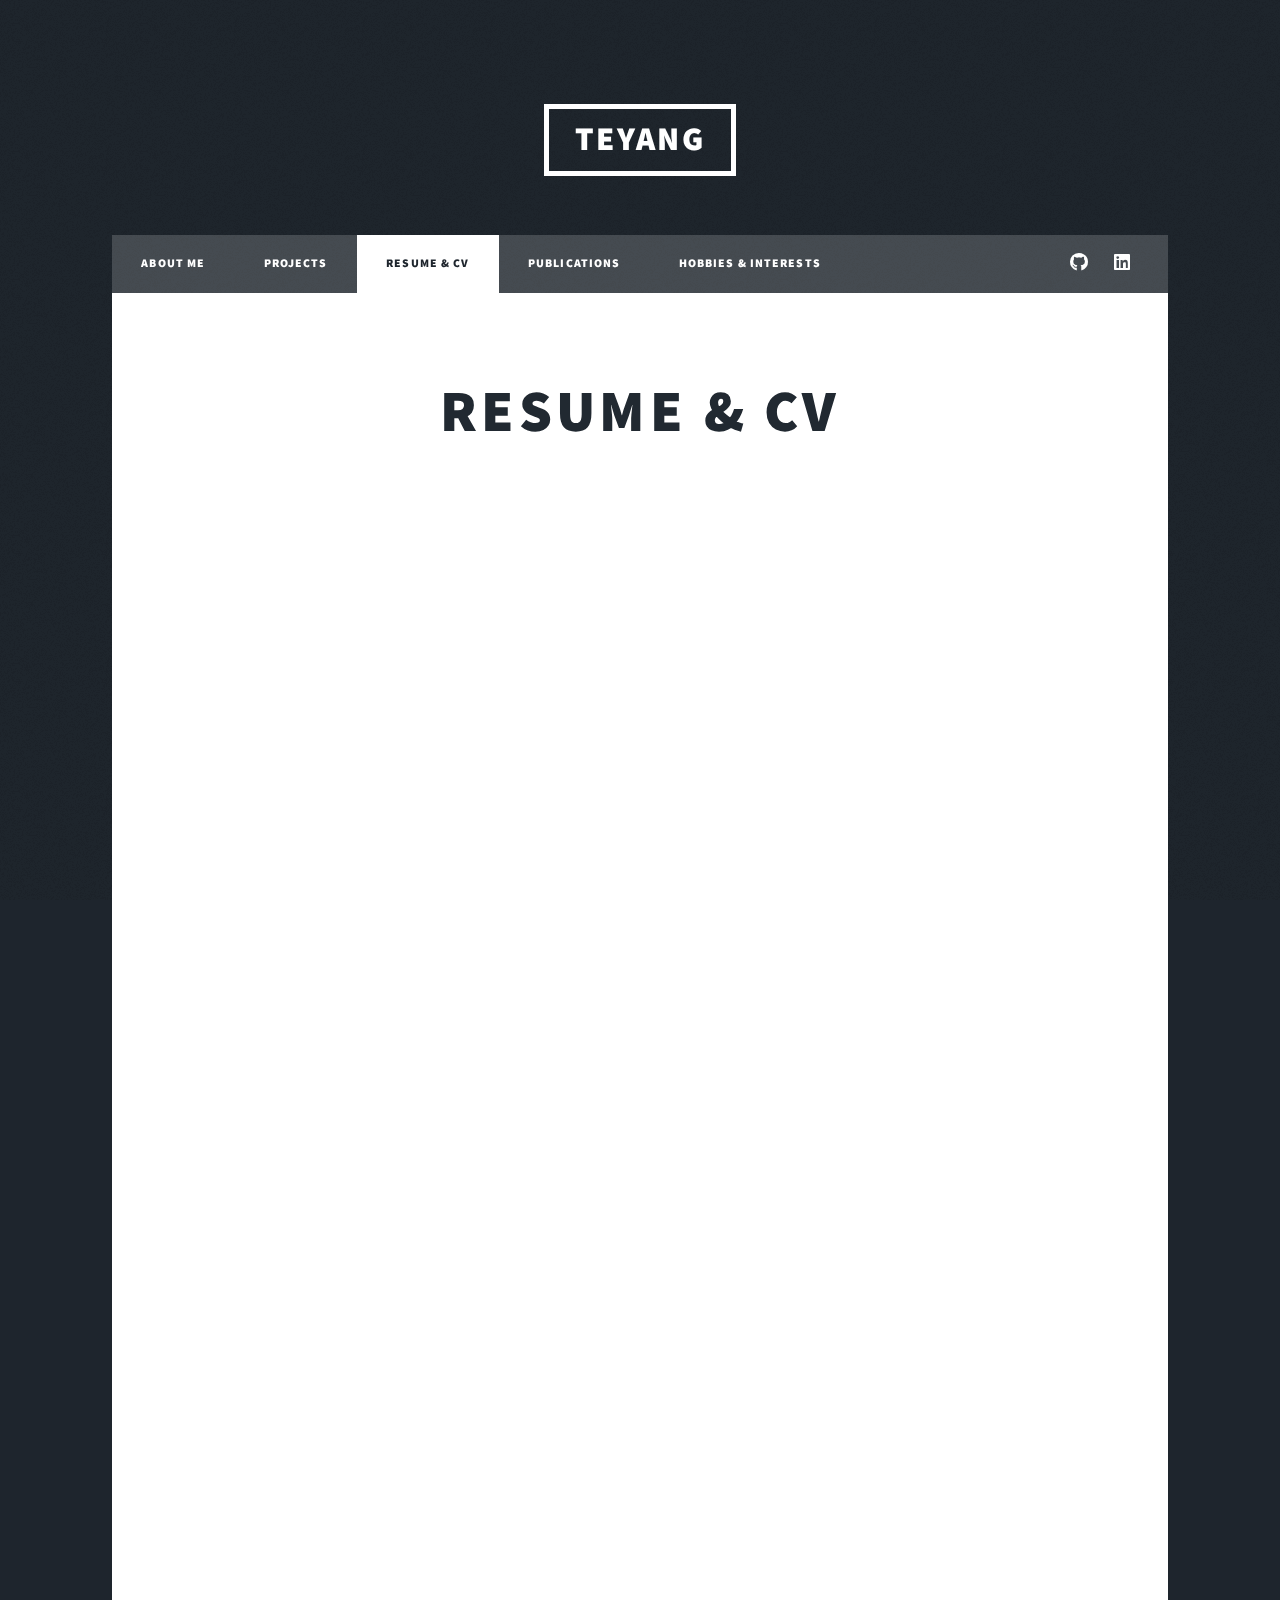
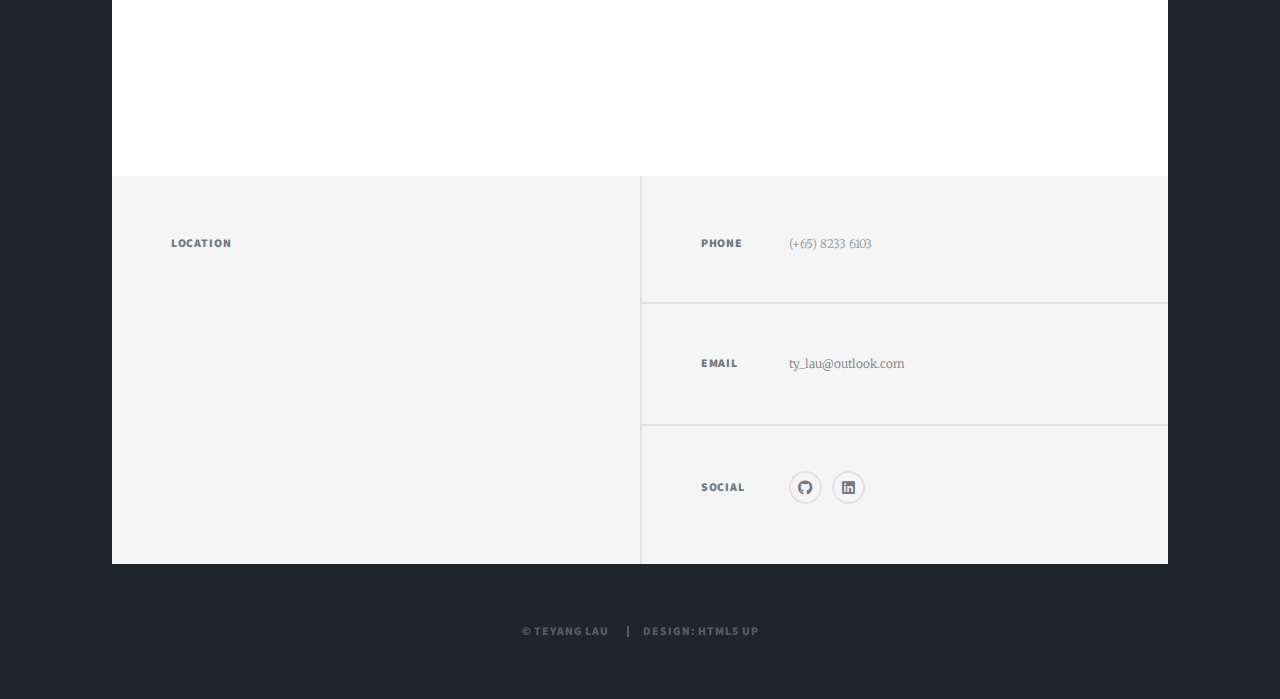
==== commit 807faa17: "created hobbies-interests page" ====
--- a/cv.html
+++ b/cv.html
@@ -40,6 +40,7 @@
 				<li><a href="projects.html">Projects</a></li>
 				<li class="active"><a href="cv.html">Resume & CV</a></li>
 				<li><a href="publications.html">Publications</a></li>
+				<li><a href="hobbies-interests.html">Hobbies & Interests</a></li>
 			</ul>
 			<ul class="icons">
 				<li><a href="https://github.com/teyang-lau" target="_blank" class="icon brands fa-github"><span
--- a/static/css/main.css
+++ b/static/css/main.css
@@ -450,6 +450,39 @@
 	position: absolute;
 }
 
+/* Styles for the container */
+.container {
+	display: flex;
+	/* Use flexbox to arrange elements side by side */
+	flex-wrap: wrap;
+	/* Allow wrapping if the container's width is too small */
+	justify-content: center;
+	text-align: center;
+	margin: 0px 0px;
+	padding: 0;
+}
+
+/* Styles for the iframe container */
+.iframe-container {
+	flex: 1;
+	/* Use flex-grow: 1 to let it take available space */
+	min-width: 300px;
+	/* Set a minimum width to avoid collapsing */
+	padding: 20px;
+	/* Optional: Add some spacing around the iframe */
+}
+
+/* Styles for the plot container */
+.plot-container {
+	flex: 1;
+	/* Use flex-grow: 1 to let it take available space */
+	min-width: 410px;
+	/* Set a minimum width to avoid collapsing */
+	padding: 10px;
+	/* Optional: Add some spacing around the plot */
+
+}
+
 /* Row */
 
 .row {
